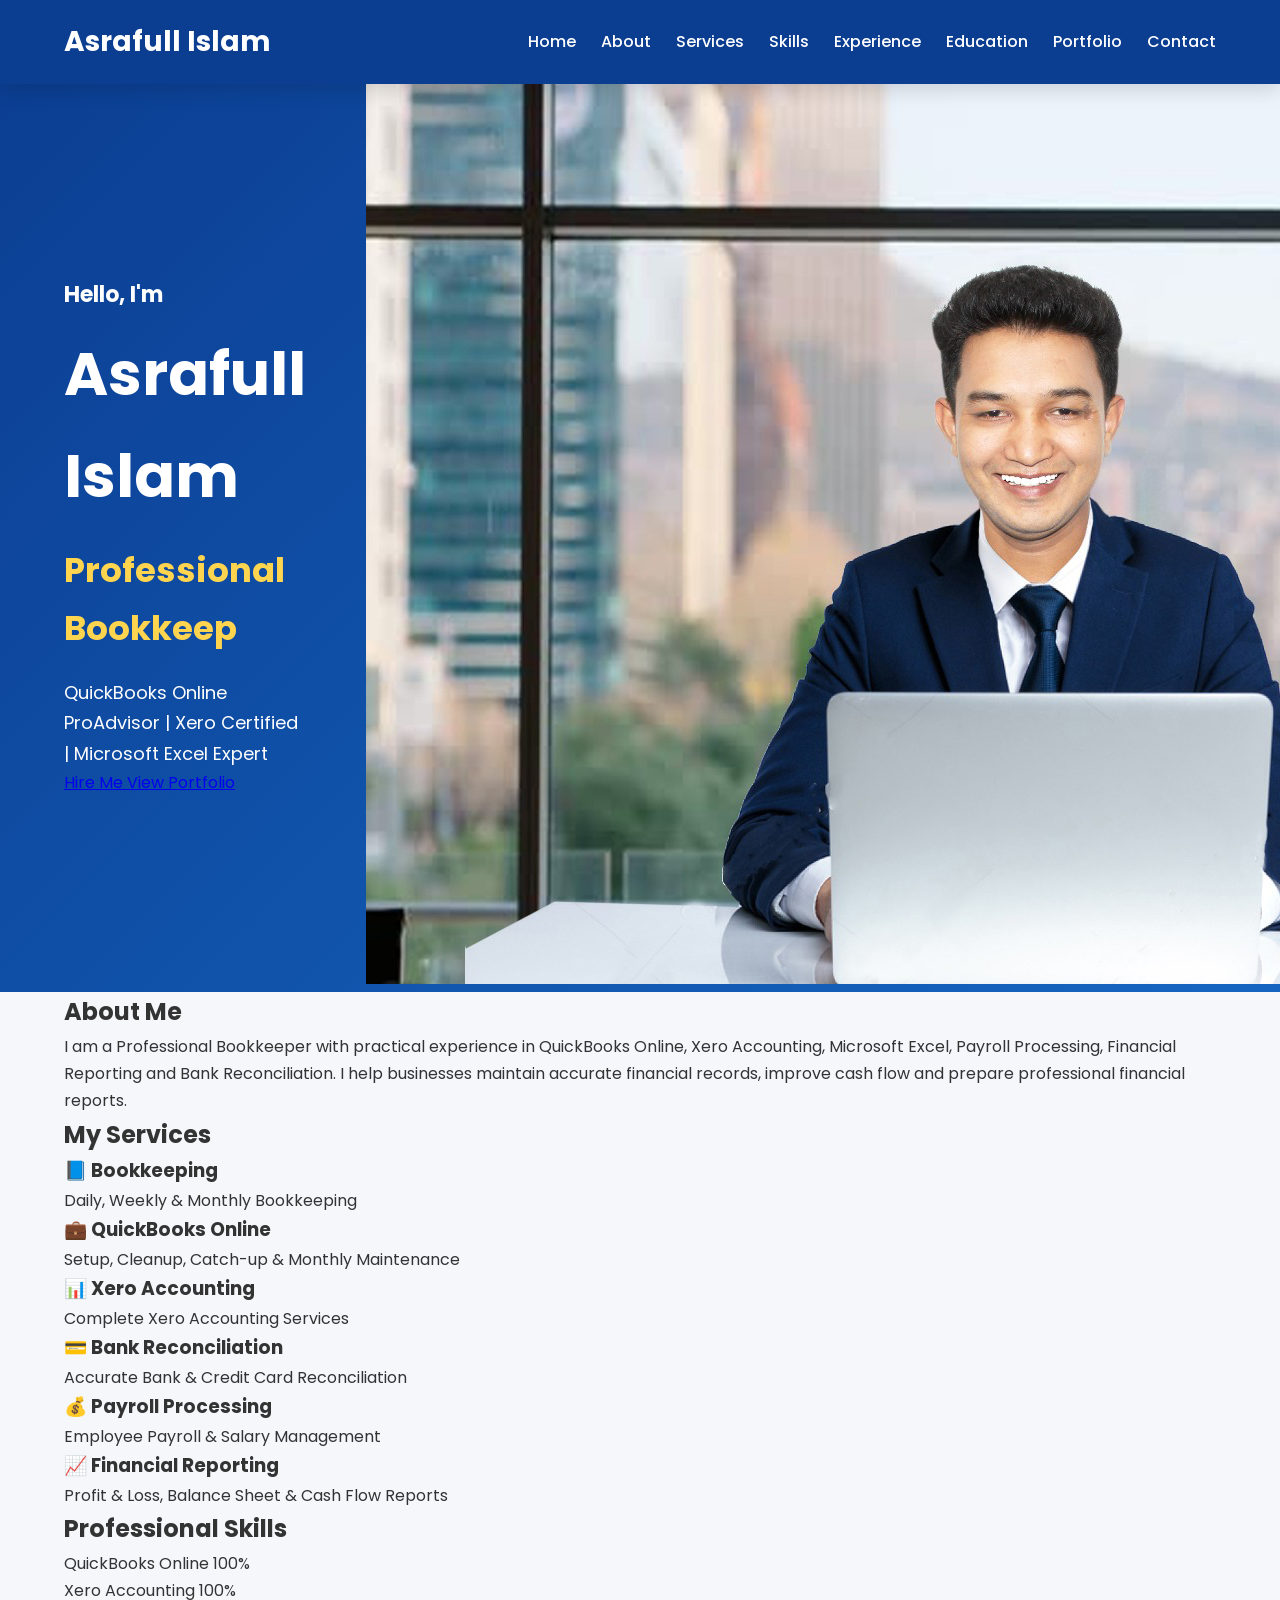
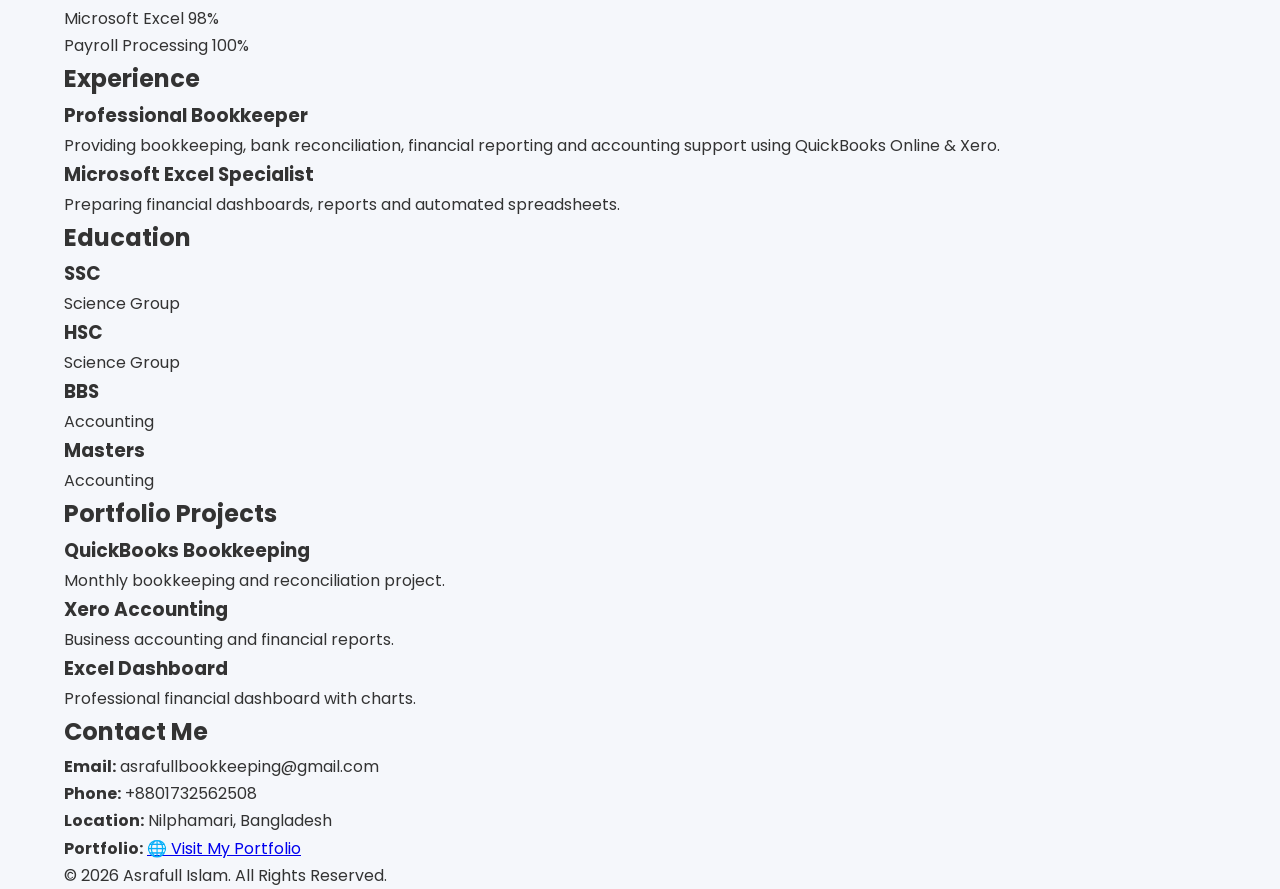
==== index.html @ 0305f8fe "Final portfolio design" ====
<!DOCTYPE html>
<html lang="en">

<head>

<meta charset="UTF-8">

<meta name="viewport" content="width=device-width, initial-scale=1.0">

<title>Asrafull Islam | Professional Bookkeeper</title>

<meta name="description"
content="Professional Bookkeeper | QuickBooks Online | Xero | Excel">

<link rel="stylesheet" href="style.css">

<link rel="preconnect" href="https://fonts.googleapis.com">

<link rel="preconnect" href="https://fonts.gstatic.com" crossorigin>

<link href="https://fonts.googleapis.com/css2?family=Poppins:wght@300;400;500;600;700;800&display=swap"
rel="stylesheet">

<link rel="stylesheet"
href="https://cdnjs.cloudflare.com/ajax/libs/font-awesome/6.7.2/css/all.min.css">

</head>

<body>

<!-- Navigation -->

<nav class="navbar">

<div class="container">

<div class="logo">

Asrafull Islam

</div>

<ul>

<li><a href="#home">Home</a></li>

<li><a href="#about">About</a></li>

<li><a href="#services">Services</a></li>

<li><a href="#skills">Skills</a></li>
<li><a href="#experience">Experience</a></li>

<li><a href="#education">Education</a></li>

<li><a href="#portfolio">Portfolio</a></li>

<li><a href="#contact">Contact</a></li>

</ul>

</div>

</nav>

<!-- Hero -->

<section id="home" class="hero">

<div class="container hero-content">

<div class="hero-text">

<h3>Hello, I'm</h3>

<h1>Asrafull Islam</h1>

<h2 id="typing">Professional Bookkeeper</h2>

<p>

QuickBooks Online ProAdvisor |
Xero Certified |
Microsoft Excel Expert

</p>

<div class="buttons">

<a href="#contact" class="btn">

Hire Me

</a>

<a href="#portfolio" class="btn2">

View Portfolio

</a>

</div>

</div>

<div class="hero-image">

<img src="profile.jpg" alt="Asrafull Islam" class="profile-image">

</div>

</div>

</section>
<!-- About -->

<section id="about" class="section">

<div class="container">

<h2 class="section-title">About Me</h2>

<div class="about-content">

<p>

I am a Professional Bookkeeper with practical experience in
QuickBooks Online, Xero Accounting, Microsoft Excel,
Payroll Processing, Financial Reporting and Bank Reconciliation.

I help businesses maintain accurate financial records,
improve cash flow and prepare professional financial reports.

</p>

</div>

</div>

</section>

<!-- Services -->

<section id="services" class="section">

<div class="container">

<h2 class="section-title">

My Services

</h2>

<div class="service-grid">

<div class="service-card">

<h3>📘 Bookkeeping</h3>

<p>

Daily, Weekly & Monthly Bookkeeping

</p>

</div>

<div class="service-card">

<h3>💼 QuickBooks Online</h3>

<p>

Setup, Cleanup, Catch-up & Monthly Maintenance

</p>

</div>

<div class="service-card">

<h3>📊 Xero Accounting</h3>

<p>

Complete Xero Accounting Services

</p>

</div>

<div class="service-card">

<h3>💳 Bank Reconciliation</h3>

<p>

Accurate Bank & Credit Card Reconciliation

</p>

</div>

<div class="service-card">

<h3>💰 Payroll Processing</h3>

<p>

Employee Payroll & Salary Management

</p>

</div>

<div class="service-card">

<h3>📈 Financial Reporting</h3>

<p>

Profit & Loss, Balance Sheet & Cash Flow Reports

</p>

</div>

</div>

</div>

</section>

<!-- Skills -->

<section id="skills" class="section">

<div class="container">

<h2 class="section-title">

Professional Skills

</h2>

<div class="skill">

<p>QuickBooks Online <span>100%</span></p>

<div class="bar">

<div class="fill qb"></div>

</div>

</div>

<div class="skill">

<p>Xero Accounting <span>100%</span></p>

<div class="bar">

<div class="fill xero"></div>

</div>

</div>

<div class="skill">

<p>Microsoft Excel <span>98%</span></p>

<div class="bar">

<div class="fill excel"></div>

</div>

</div>

<div class="skill">

<p>Payroll Processing <span>100%</span></p>

<div class="bar">

<div class="fill payroll"></div>

</div>

</div>

</div>

</section>

<!-- Experience -->

<section id="experience" class="section">

<div class="container">

<h2 class="section-title">

Experience

</h2>

<div class="timeline">

<div class="timeline-box">

<h3>Professional Bookkeeper</h3>

<p>

Providing bookkeeping, bank reconciliation,
financial reporting and accounting support
using QuickBooks Online & Xero.

</p>

</div>

<div class="timeline-box">

<h3>Microsoft Excel Specialist</h3>

<p>

Preparing financial dashboards,
reports and automated spreadsheets.

</p>

</div>

</div>

</div>

</section>
<!-- Education -->

<section id="education" class="section">

<div class="container">

<h2 class="section-title">Education</h2>

<div class="service-grid">

<div class="service-card">
<h3>SSC</h3>
<p>Science Group</p>
</div>

<div class="service-card">
<h3>HSC</h3>
<p>Science Group</p>
</div>

<div class="service-card">
<h3>BBS</h3>
<p>Accounting</p>
</div>

<div class="service-card">
<h3>Masters</h3>
<p>Accounting</p>
</div>

</div>

</div>

</section>

<!-- Portfolio -->

<section id="portfolio" class="section">

<div class="container">

<h2 class="section-title">Portfolio Projects</h2>

<div class="service-grid">

<div class="service-card">
<h3>QuickBooks Bookkeeping</h3>
<p>Monthly bookkeeping and reconciliation project.</p>
</div>

<div class="service-card">
<h3>Xero Accounting</h3>
<p>Business accounting and financial reports.</p>
</div>

<div class="service-card">
<h3>Excel Dashboard</h3>
<p>Professional financial dashboard with charts.</p>
</div>

</div>

</div>

</section>

<!-- Contact -->

<section id="contact" class="section">

<div class="container">

<h2 class="section-title">Contact Me</h2>

<p><strong>Email:</strong> asrafullbookkeeping@gmail.com</p>

<p><strong>Phone:</strong> +8801732562508</p>

<p><strong>Location:</strong> Nilphamari, Bangladesh</p>

<p>
<strong>Portfolio:</strong>
<a href="https://asrafullbookkeeping.github.io/" target="_blank">
🌐 Visit My Portfolio
</a>
</p>

</div>

</section>

<!-- Footer -->

<footer>

<div class="container">

<p>© 2026 Asrafull Islam. All Rights Reserved.</p>

</div>

</footer>

<script src="script.js"></script>

</body>

</html>
---- style.css ----
/* ==========================
   RESET
========================== */

*{
    margin:0;
    padding:0;
    box-sizing:border-box;
}

html{
    scroll-behavior:smooth;
}

body{
    font-family:'Poppins',sans-serif;
    background:#f5f7fb;
    color:#333;
    line-height:1.7;
}

/* ==========================
   CONTAINER
========================== */

.container{
    width:90%;
    max-width:1200px;
    margin:auto;
}

/* ==========================
   NAVBAR
========================== */

.navbar{
    position:fixed;
    top:0;
    left:0;
    width:100%;
    background:#0b3d91;
    padding:18px 0;
    z-index:1000;
    box-shadow:0 5px 20px rgba(0,0,0,.15);
}

.navbar .container{
    display:flex;
    justify-content:space-between;
    align-items:center;
}

.logo{
    color:#fff;
    font-size:28px;
    font-weight:700;
}

.navbar ul{
    display:flex;
    list-style:none;
}

.navbar ul li{
    margin-left:25px;
}

.navbar ul li a{
    color:#fff;
    text-decoration:none;
    font-weight:500;
    transition:.3s;
}

.navbar ul li a:hover{
    color:#ffd54f;
}

/* ==========================
   HERO
========================== */

.hero{
    background:linear-gradient(135deg,#0b3d91,#1565c0);
    color:#fff;
    min-height:100vh;
    display:flex;
    align-items:center;
    padding-top:80px;
}

.hero-content{
    display:flex;
    justify-content:space-between;
    align-items:center;
    gap:60px;
}

.hero-text{
    flex:1;
}

.hero-text h3{
    font-size:22px;
    margin-bottom:10px;
}

.hero-text h1{
    font-size:60px;
    margin-bottom:15px;
}

.hero-text h2{
    color:#ffd54f;
    font-size:34px;
    margin-bottom:20px;
}

.hero-text p{
    font-size:18px;
    margin-bottom:
    /* ==========================
   SECTION
========================== */

.section{
    padding:100px 0;
}

.section-title{
    text-align:center;
    font-size:42px;
    color:#0b3d91;
    margin-bottom:50px;
    position:relative;
}

.section-title::after{
    content:"";
    width:80px;
    height:4px;
    background:#ffd54f;
    display:block;
    margin:15px auto;
    border-radius:5px;
}

/* ==========================
   ABOUT
========================== */

.about-content{
    background:#fff;
    padding:40px;
    border-radius:20px;
    box-shadow:0 10px 30px rgba(0,0,0,.1);
    text-align:center;
    font-size:18px;
}

/* ==========================
   SERVICES
========================== */

.service-grid{
    display:grid;
    grid-template-columns:repeat(auto-fit,minmax(280px,1fr));
    gap:30px;
}

.service-card{
    background:#fff;
    padding:35px;
    border-radius:20px;
    text-align:center;
    box-shadow:0 10px 25px rgba(0,0,0,.1);
    transition:.4s;
}

.service-card:hover{
    transform:translateY(-10px);
    box-shadow:0 20px 40px rgba(0,0,0,.2);
}

.service-card h3{
    color:#0b3d91;
    margin-bottom:15px;
    font-size:24px;
}

.service-card p{
    color:#666;
}

/* ==========================
   SKILLS
========================== */

.skill{
    margin-bottom:30px;
}

.skill p{
    display:flex;
    justify-content:space-between;
    font-weight:600;
    margin-bottom:8px;
}

.bar{
    width:100%;
    height:14px;
    background:#ddd;
    border-radius:20px;
    overflow:hidden;
}

.fill{
    height:100
    /* ==========================
   CONTACT
========================== */

#contact{
    background:#f8f9fc;
}

#contact p{
    font-size:18px;
    margin:15px 0;
    text-align:center;
}

#contact a{
    color:#0b3d91;
    text-decoration:none;
    font-weight:600;
}

#contact a:hover{
    color:#ff9800;
}

/* ==========================
   FOOTER
========================== */

footer{
    background:#0b3d91;
    color:#fff;
    text-align:center;
    padding:30px 20px;
    margin-top:50px;
}

footer p{
    font-size:16px;
}

/* ==========================
   ANIMATION
========================== */

.service-card,
.timeline-box,
.about-content{
    transition:all .4s ease;
}

.about-content:hover,
.service-card:hover,
.timeline-box:hover{
    transform:translateY(-8px);
}

/* ==========================
   IMAGE EFFECT
========================== */

.hero-image img{
    transition:0.4s;
}

.hero-image img:hover{
    transform:scale(1.05);
}

/* ==========================
   SCROLLBAR
========================== */

::-webkit-scrollbar{
    width:10px;
}

::-webkit-scrollbar-track
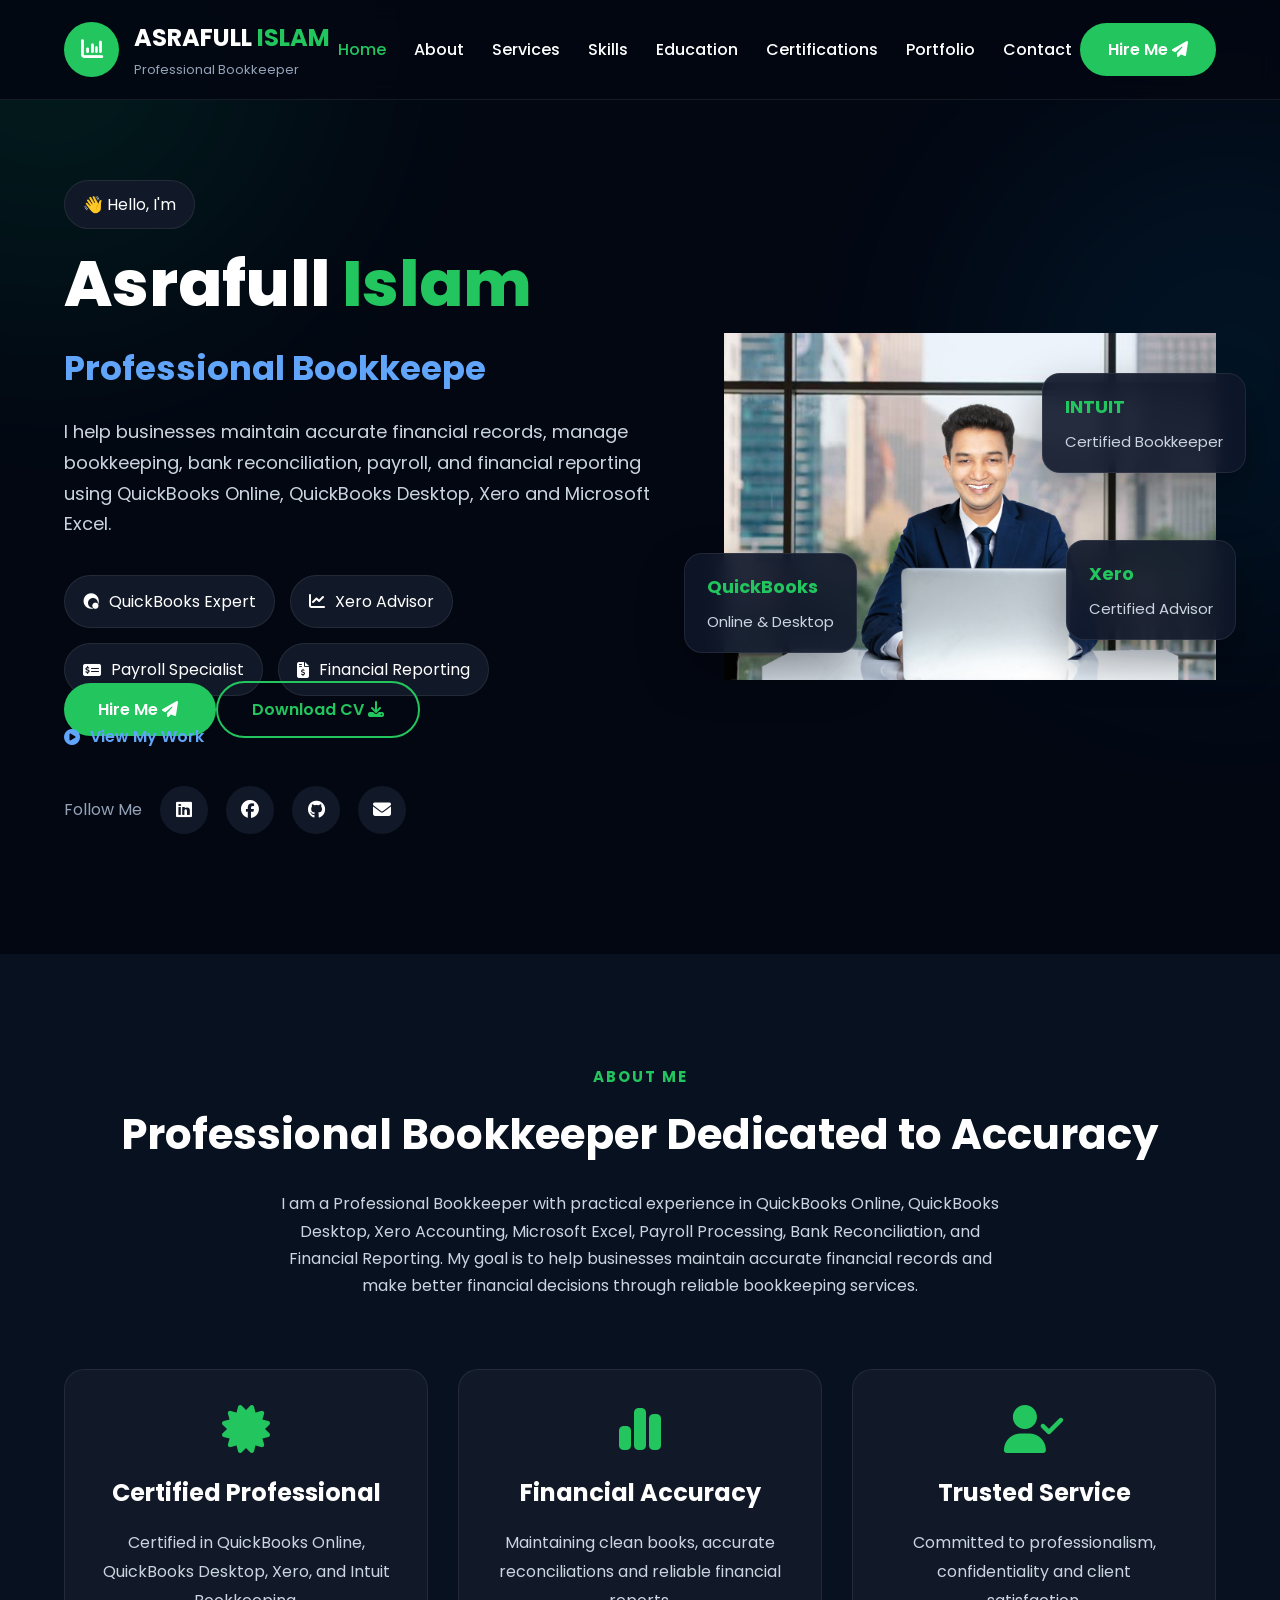
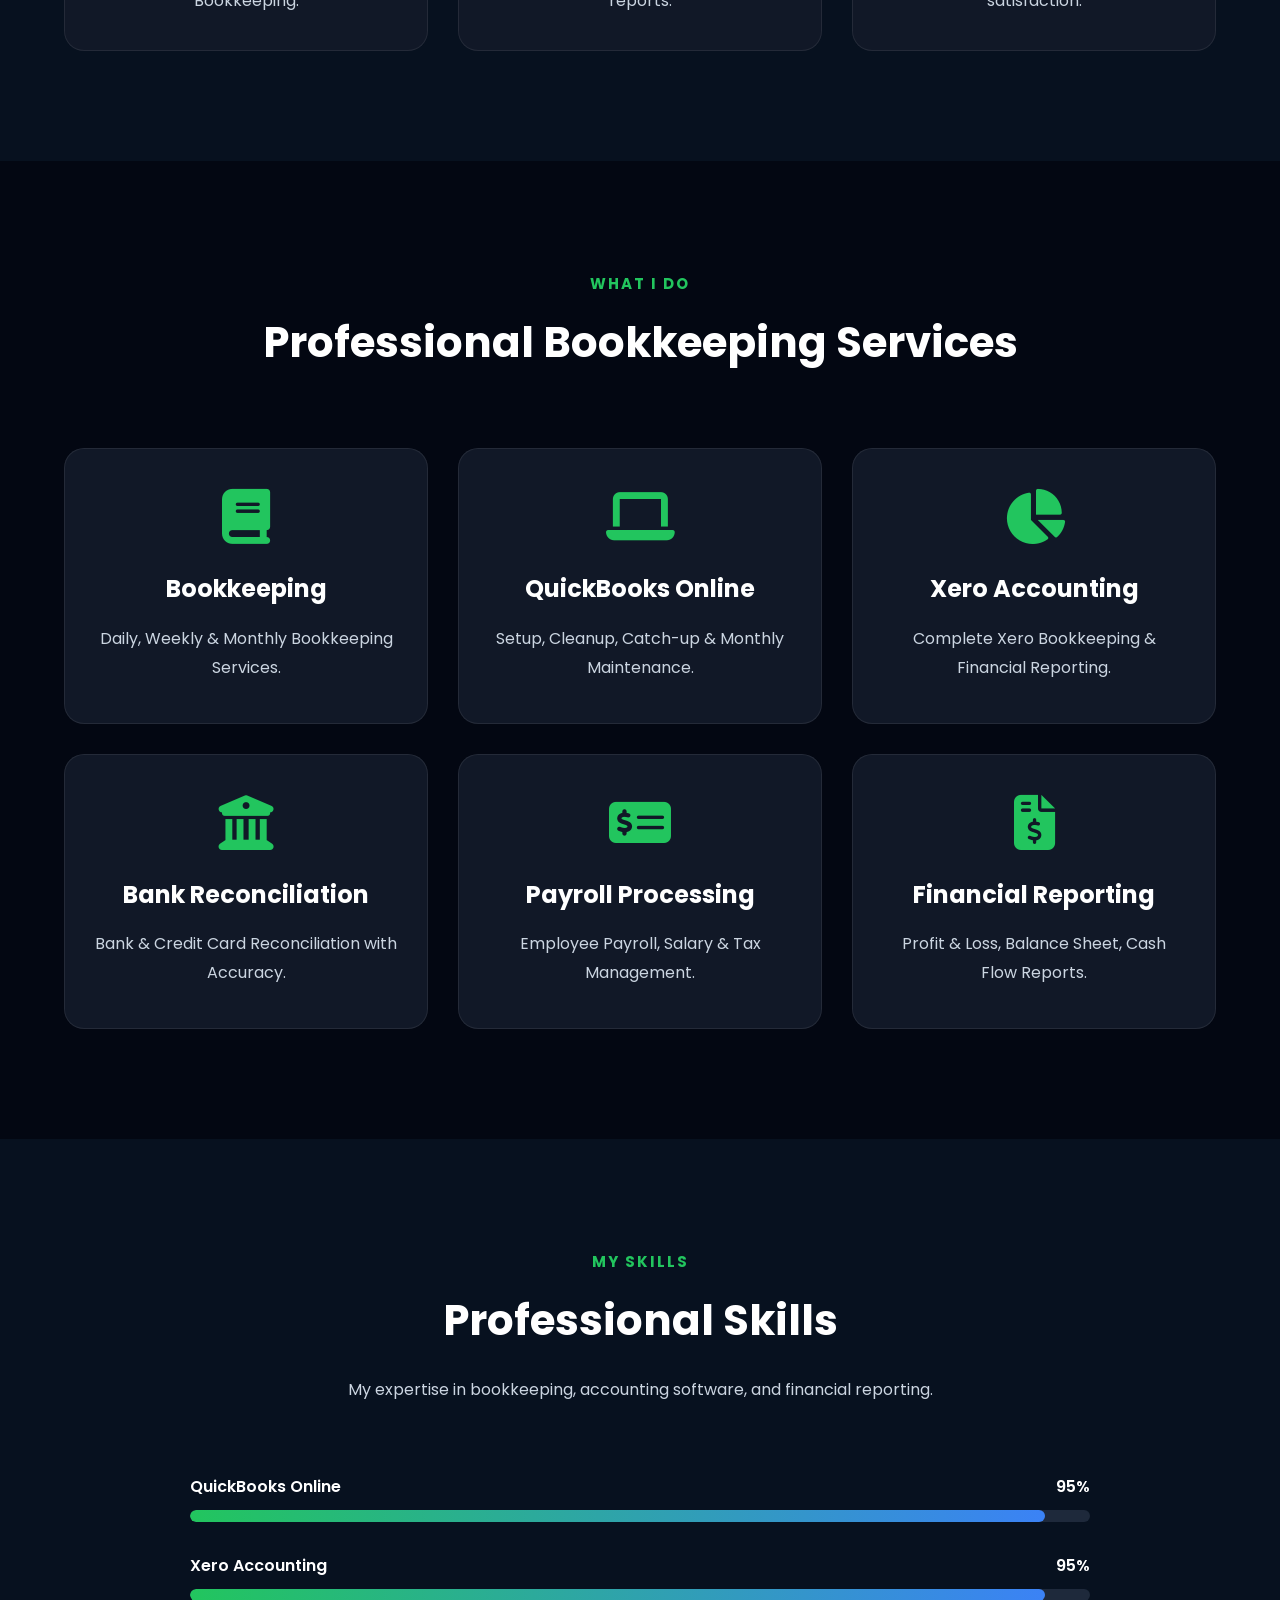
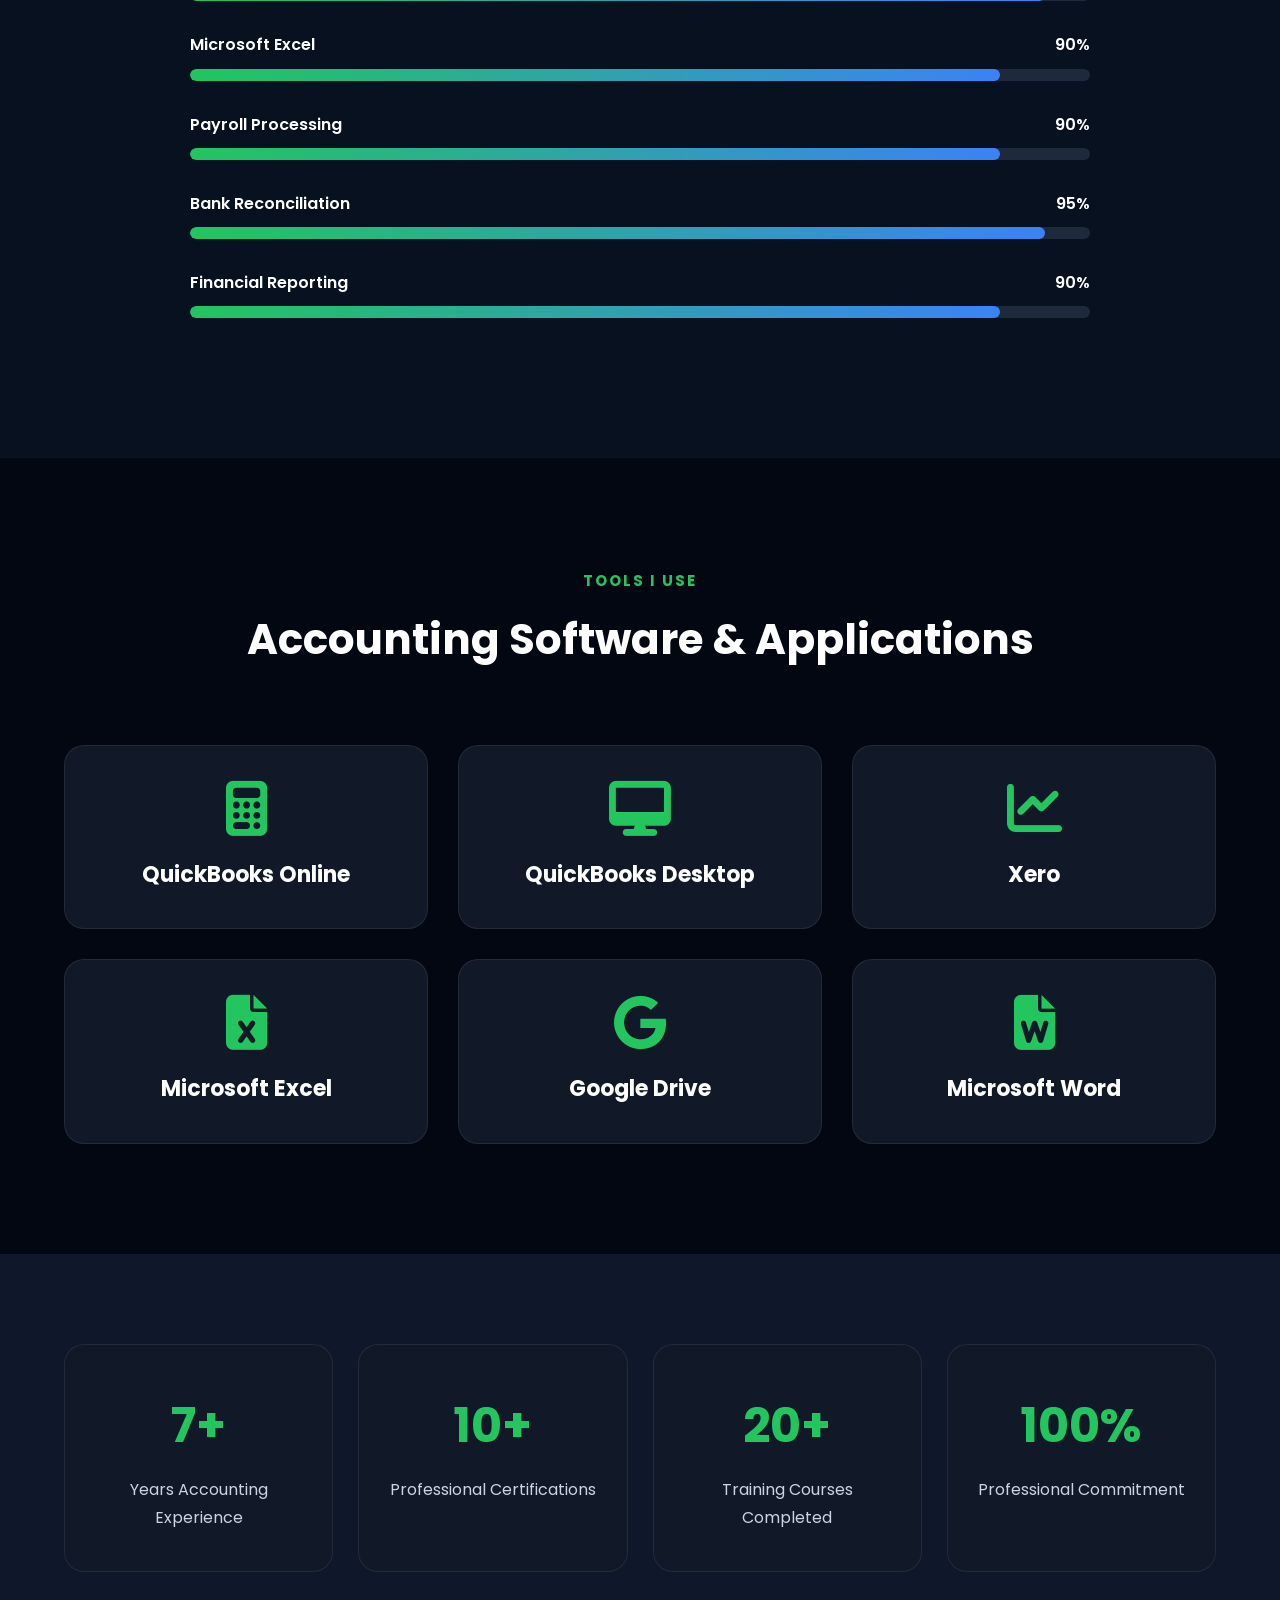
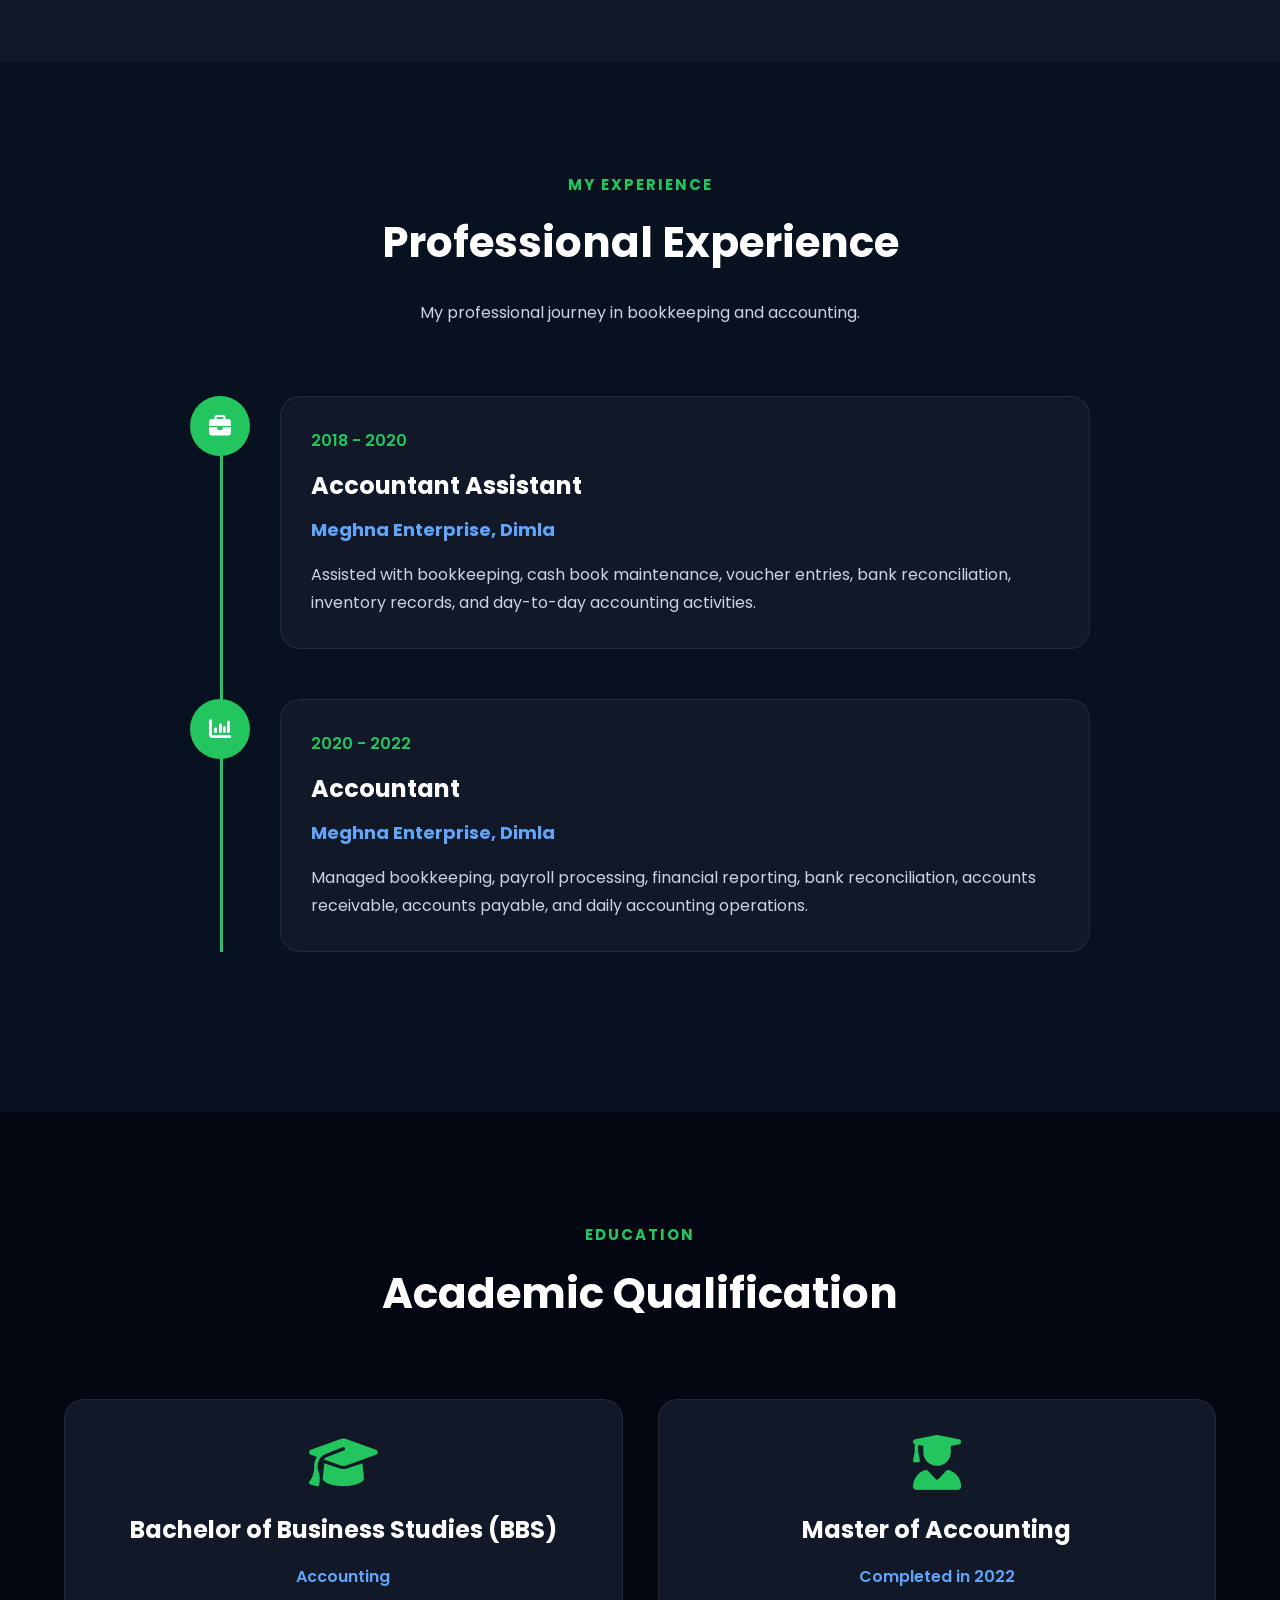
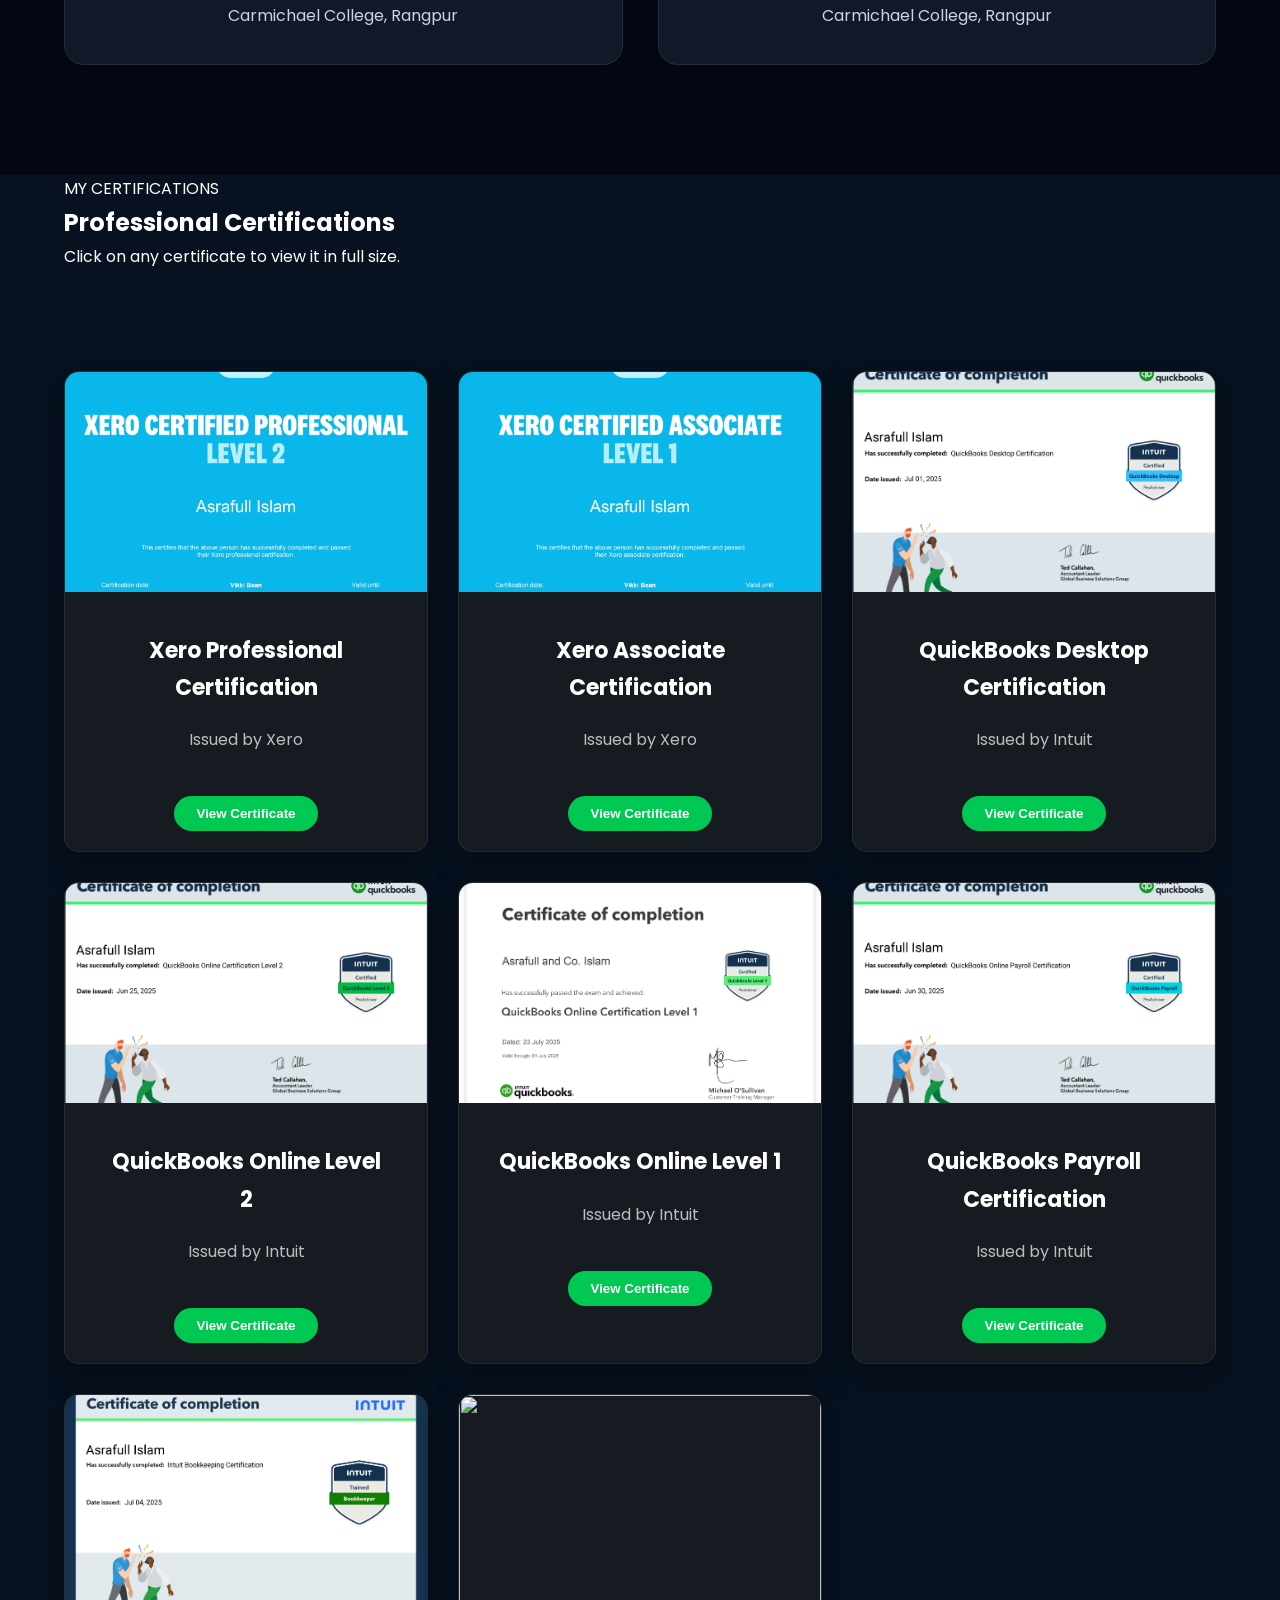
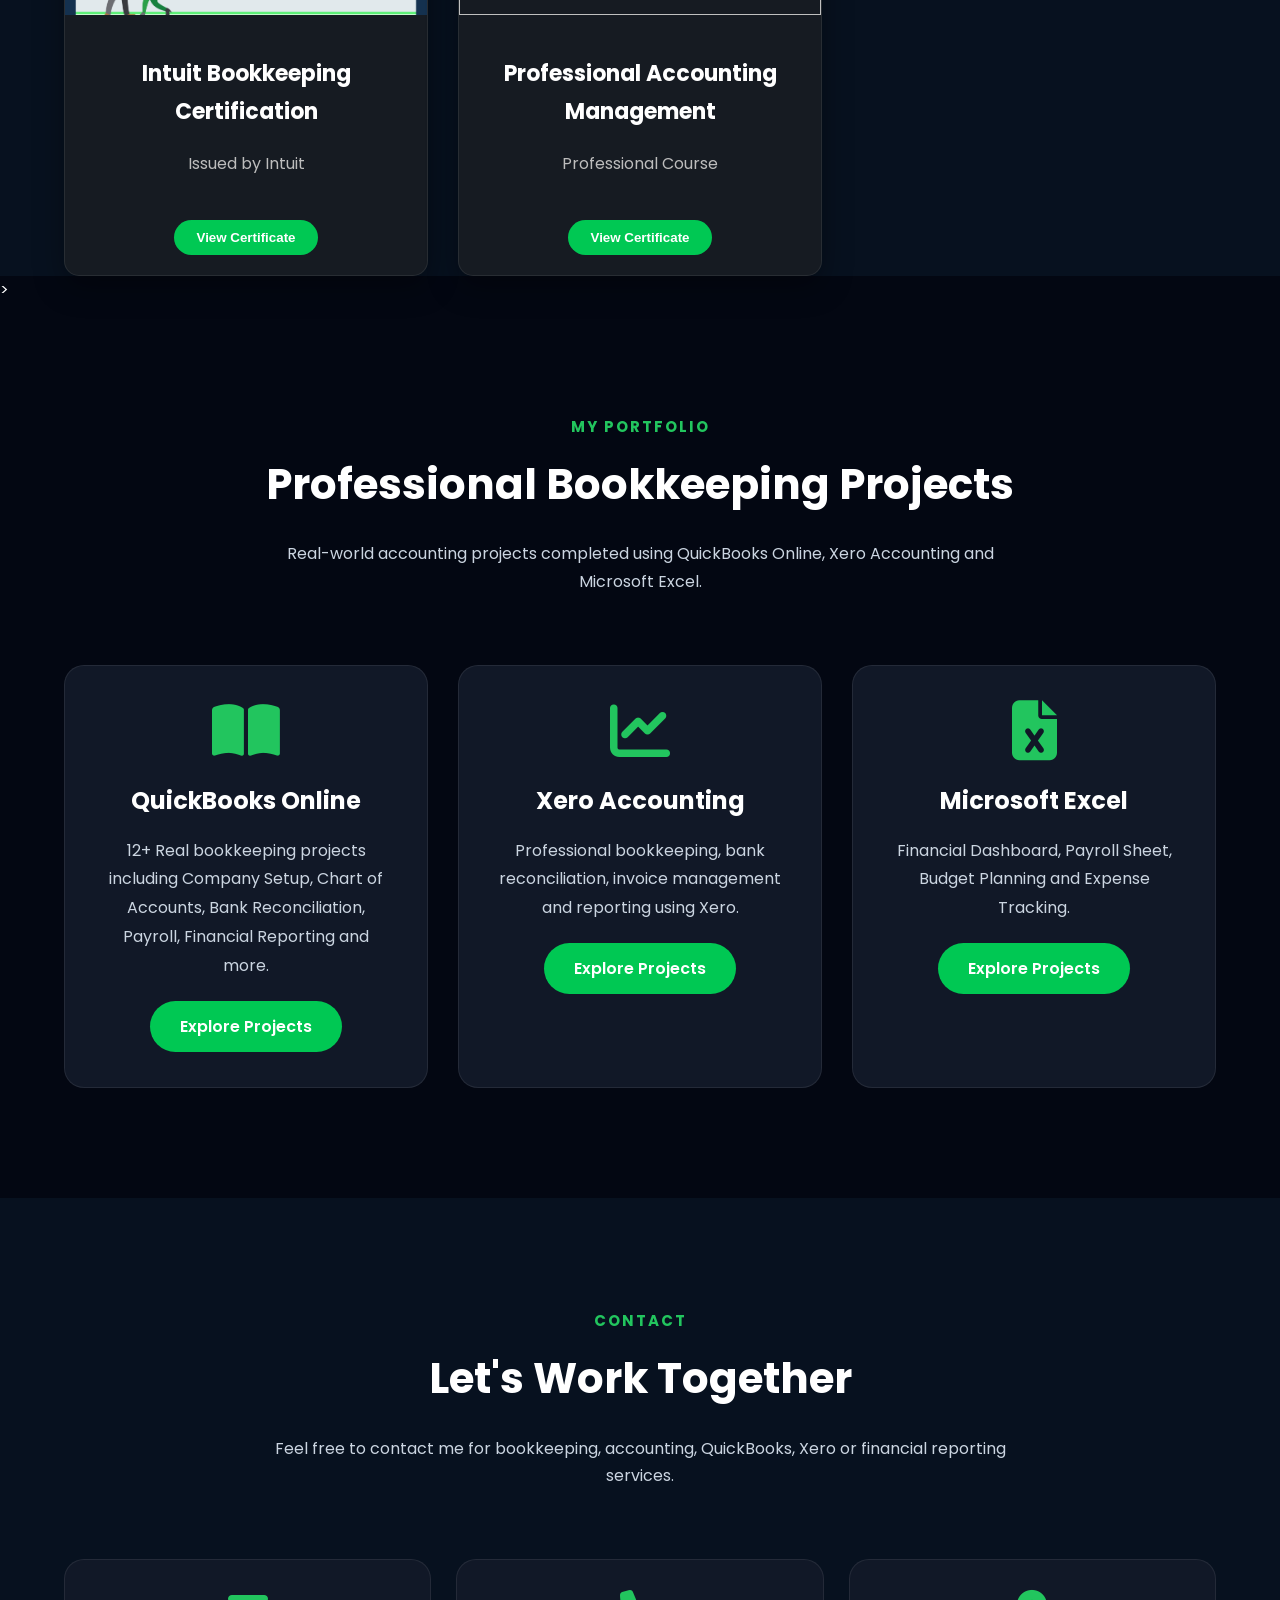
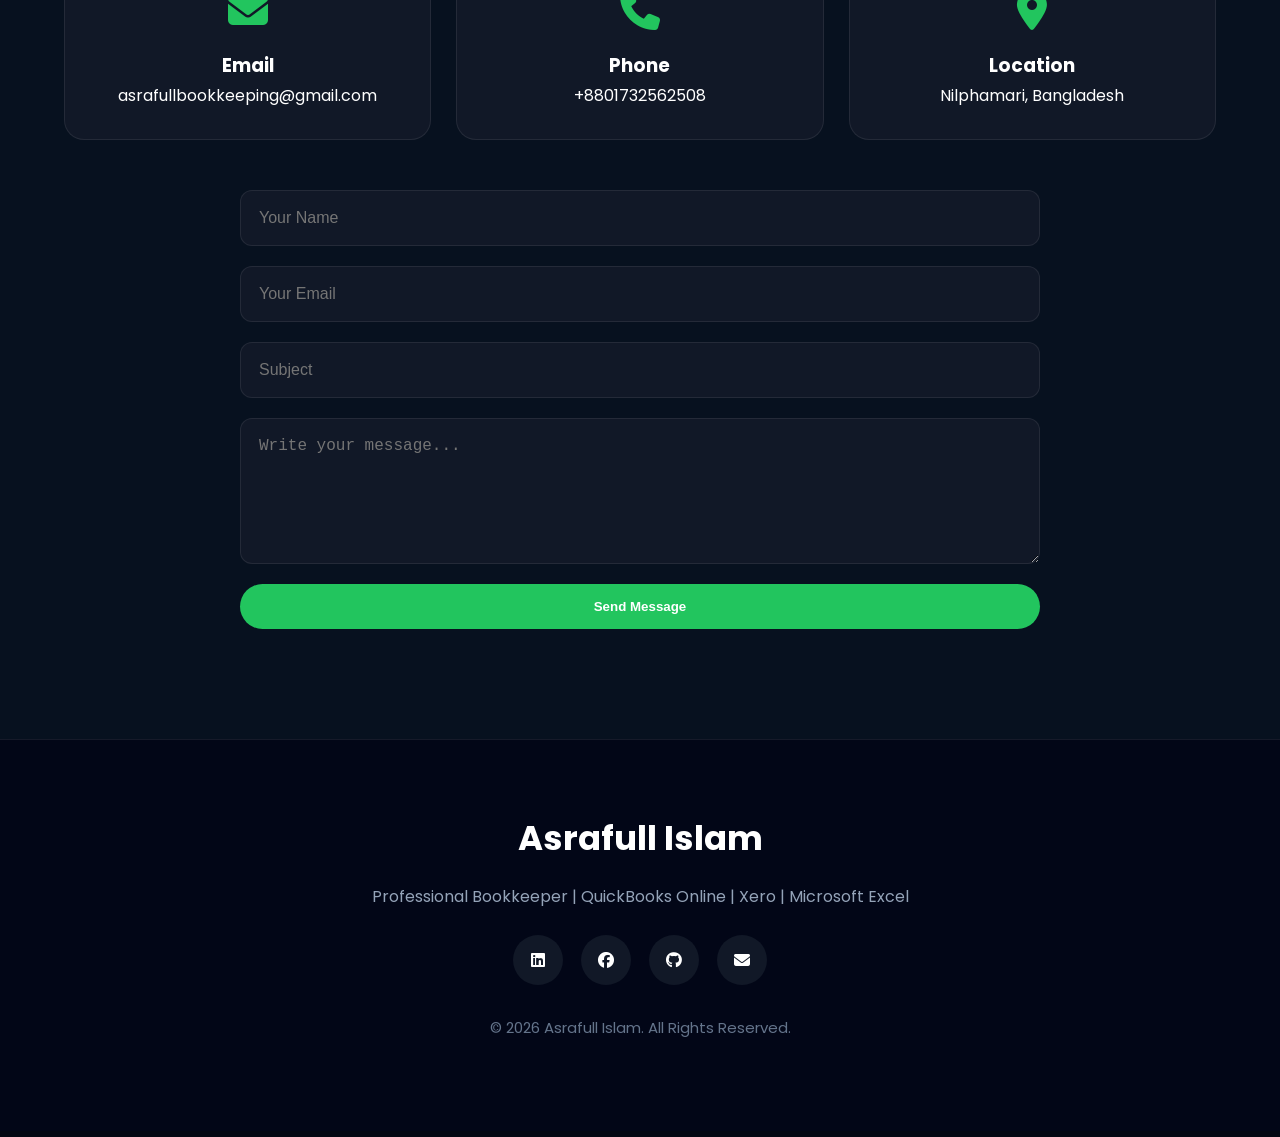
==== commit 4cd04bc9: "Added QuickBooks portfolio pages and images" ====
--- a/index.html
+++ b/index.html
@@ -3,135 +3,343 @@
 
 <head>
 
-<meta charset="UTF-8">
-
-<meta name="viewport" content="width=device-width, initial-scale=1.0">
-
-<title>Asrafull Islam | Professional Bookkeeper</title>
-
-<meta name="description"
-content="Professional Bookkeeper | QuickBooks Online | Xero | Excel">
-
-<link rel="stylesheet" href="style.css">
-
-<link rel="preconnect" href="https://fonts.googleapis.com">
-
-<link rel="preconnect" href="https://fonts.gstatic.com" crossorigin>
-
-<link href="https://fonts.googleapis.com/css2?family=Poppins:wght@300;400;500;600;700;800&display=swap"
-rel="stylesheet">
-
-<link rel="stylesheet"
-href="https://cdnjs.cloudflare.com/ajax/libs/font-awesome/6.7.2/css/all.min.css">
+    <meta charset="UTF-8">
+
+    <meta name="viewport" content="width=device-width, initial-scale=1.0">
+
+    <title>Asrafull Islam | Professional Bookkeeper</title>
+
+    <meta name="description"
+        content="Professional Bookkeeper | QuickBooks Online | Xero | Microsoft Excel | Bank Reconciliation | Payroll Processing">
+
+    <meta name="keywords"
+        content="Bookkeeper, QuickBooks Online, Xero, Accounting, Payroll, Excel, Bangladesh">
+
+    <meta name="author" content="Asrafull Islam">
+
+    <link rel="icon" href="favicon.png">
+
+    <link rel="preconnect" href="https://fonts.googleapis.com">
+
+    <link rel="preconnect" href="https://fonts.gstatic.com" crossorigin>
+
+    <link href="https://fonts.googleapis.com/css2?family=Poppins:wght@300;400;500;600;700;800&display=swap"
+        rel="stylesheet">
+
+    <link rel="stylesheet"
+        href="https://cdnjs.cloudflare.com/ajax/libs/font-awesome/6.7.2/css/all.min.css">
+
+    <link rel="stylesheet" href="style.css">
 
 </head>
 
 <body>
 
-<!-- Navigation -->
+<!-- ===========================
+        HEADER START
+=========================== -->
+
+<header>
 
 <nav class="navbar">
 
 <div class="container">
 
-<div class="logo">
-
-Asrafull Islam
-
-</div>
-
-<ul>
-
-<li><a href="#home">Home</a></li>
+<a href="#home" class="logo">
+
+<div class="logo-icon">
+
+<i class="fa-solid fa-chart-column"></i>
+
+</div>
+
+<div class="logo-text">
+
+<h2>ASRAFULL <span>ISLAM</span></h2>
+
+<p>Professional Bookkeeper</p>
+
+</div>
+
+</a>
+
+<ul class="nav-menu">
+
+<li><a href="#home" class="active">Home</a></li>
 
 <li><a href="#about">About</a></li>
 
 <li><a href="#services">Services</a></li>
 
 <li><a href="#skills">Skills</a></li>
-<li><a href="#experience">Experience</a></li>
 
 <li><a href="#education">Education</a></li>
 
+<li><a href="#certifications">Certifications</a></li>
+
 <li><a href="#portfolio">Portfolio</a></li>
 
 <li><a href="#contact">Contact</a></li>
 
 </ul>
 
+<a href="#contact" class="hire-btn">
+
+Hire Me
+
+<i class="fa-solid fa-paper-plane"></i>
+
+</a>
+
+<div class="menu-btn">
+
+<i class="fa-solid fa-bars"></i>
+
+</div>
+
 </div>
 
 </nav>
 
-<!-- Hero -->
+</header>
+
+<!-- ===========================
+        HEADER END
+=========================== -->
+<!-- ===========================
+        HERO SECTION START
+=========================== -->
 
 <section id="home" class="hero">
 
-<div class="container hero-content">
-
-<div class="hero-text">
-
-<h3>Hello, I'm</h3>
-
-<h1>Asrafull Islam</h1>
+<div class="hero-overlay"></div>
+
+<div class="container hero-container">
+
+<div class="hero-left">
+
+<div class="hello-box">
+
+👋 Hello, I'm
+
+</div>
+
+<h1>
+
+Asrafull <span>Islam</span>
+
+</h1>
+
 
 <h2 id="typing">Professional Bookkeeper</h2>
 
-<p>
-
-QuickBooks Online ProAdvisor |
-Xero Certified |
-Microsoft Excel Expert
-
-</p>
-
-<div class="buttons">
-
-<a href="#contact" class="btn">
+
+<p>
+
+I help businesses maintain accurate financial records,
+manage bookkeeping, bank reconciliation, payroll,
+and financial reporting using QuickBooks Online,
+QuickBooks Desktop, Xero and Microsoft Excel.
+
+</p>
+
+<div class="hero-badges">
+
+<div class="badge">
+
+<i class="fa-brands fa-quinscape"></i>
+
+QuickBooks Expert
+
+</div>
+
+<div class="badge">
+
+<i class="fa-solid fa-chart-line"></i>
+
+Xero Advisor
+
+</div>
+
+<div class="badge">
+
+<i class="fa-solid fa-money-check-dollar"></i>
+
+Payroll Specialist
+
+</div>
+
+<div class="badge">
+
+<i class="fa-solid fa-file-invoice-dollar"></i>
+
+Financial Reporting
+
+</div>
+
+</div>
+
+<div class="hero-buttons">
+
+<a href="#contact" class="btn-primary">
 
 Hire Me
 
+<i class="fa-solid fa-paper-plane"></i>
+
 </a>
 
-<a href="#portfolio" class="btn2">
-
-View Portfolio
+<a href="cv.pdf" class="btn-secondary" download>
+
+Download CV
+
+<i class="fa-solid fa-download"></i>
 
 </a>
 
-</div>
-
-</div>
-
-<div class="hero-image">
-
-<img src="profile.jpg" alt="Asrafull Islam" class="profile-image">
+<a href="#portfolio" class="btn-video">
+
+<i class="fa-solid fa-circle-play"></i>
+
+View My Work
+
+</a>
+
+</div>
+
+<div class="social-icons">
+
+<span>Follow Me</span>
+
+<a href="#"><i class="fa-brands fa-linkedin"></i></a>
+
+<a href="#"><i class="fa-brands fa-facebook"></i></a>
+
+<a href="#"><i class="fa-brands fa-github"></i></a>
+
+<a href="mailto:asrafullbookkeeping@gmail.com">
+
+<i class="fa-solid fa-envelope"></i>
+
+</a>
+
+</div>
+
+</div>
+
+<div class="hero-right">
+
+<img src="images/profile.jpg" alt="Asrafull Islam">
+
+<div class="floating-card card1">
+
+<h4>INTUIT</h4>
+
+<p>Certified Bookkeeper</p>
+
+</div>
+
+<div class="floating-card card2">
+
+<h4>QuickBooks</h4>
+
+<p>Online & Desktop</p>
+
+</div>
+
+<div class="floating-card card3">
+
+<h4>Xero</h4>
+
+<p>Certified Advisor</p>
+
+</div>
 
 </div>
 
 </div>
 
 </section>
-<!-- About -->
-
-<section id="about" class="section">
+
+<!-- ===========================
+        HERO SECTION END
+=========================== -->
+<!-- ===========================
+        ABOUT SECTION START
+=========================== -->
+
+<section id="about" class="about section">
 
 <div class="container">
 
-<h2 class="section-title">About Me</h2>
-
-<div class="about-content">
+<div class="section-heading">
+
+<h5>ABOUT ME</h5>
+
+<h2>Professional Bookkeeper Dedicated to Accuracy</h2>
 
 <p>
 
 I am a Professional Bookkeeper with practical experience in
-QuickBooks Online, Xero Accounting, Microsoft Excel,
-Payroll Processing, Financial Reporting and Bank Reconciliation.
-
-I help businesses maintain accurate financial records,
-improve cash flow and prepare professional financial reports.
-
-</p>
+QuickBooks Online, QuickBooks Desktop, Xero Accounting,
+Microsoft Excel, Payroll Processing, Bank Reconciliation,
+and Financial Reporting.
+
+My goal is to help businesses maintain accurate financial
+records and make better financial decisions through reliable
+bookkeeping services.
+
+</p>
+
+</div>
+
+<div class="about-grid">
+
+<div class="about-card">
+
+<i class="fa-solid fa-certificate"></i>
+
+<h3>Certified Professional</h3>
+
+<p>
+
+Certified in QuickBooks Online, QuickBooks Desktop,
+Xero, and Intuit Bookkeeping.
+
+</p>
+
+</div>
+
+<div class="about-card">
+
+<i class="fa-solid fa-chart-simple"></i>
+
+<h3>Financial Accuracy</h3>
+
+<p>
+
+Maintaining clean books,
+accurate reconciliations
+and reliable financial reports.
+
+</p>
+
+</div>
+
+<div class="about-card">
+
+<i class="fa-solid fa-user-check"></i>
+
+<h3>Trusted Service</h3>
+
+<p>
+
+Committed to professionalism,
+confidentiality and client satisfaction.
+
+</p>
+
+</div>
 
 </div>
 
@@ -139,27 +347,42 @@
 
 </section>
 
-<!-- Services -->
-
-<section id="services" class="section">
+<!-- ===========================
+        ABOUT SECTION END
+=========================== -->
+
+
+
+
+
+<!-- ===========================
+        SERVICES SECTION START
+=========================== -->
+
+<section id="services" class="services section">
 
 <div class="container">
 
-<h2 class="section-title">
-
-My Services
-
-</h2>
-
-<div class="service-grid">
+<div class="section-heading">
+
+<h5>WHAT I DO</h5>
+
+<h2>Professional Bookkeeping Services</h2>
+
+</div>
+
+<div class="services-grid">
 
 <div class="service-card">
 
-<h3>📘 Bookkeeping</h3>
-
-<p>
-
-Daily, Weekly & Monthly Bookkeeping
+<i class="fa-solid fa-book"></i>
+
+<h3>Bookkeeping</h3>
+
+<p>
+
+Daily, Weekly &
+Monthly Bookkeeping Services.
 
 </p>
 
@@ -167,11 +390,15 @@
 
 <div class="service-card">
 
-<h3>💼 QuickBooks Online</h3>
-
-<p>
-
-Setup, Cleanup, Catch-up & Monthly Maintenance
+<i class="fa-solid fa-laptop"></i>
+
+<h3>QuickBooks Online</h3>
+
+<p>
+
+Setup, Cleanup,
+Catch-up &
+Monthly Maintenance.
 
 </p>
 
@@ -179,11 +406,15 @@
 
 <div class="service-card">
 
-<h3>📊 Xero Accounting</h3>
-
-<p>
-
-Complete Xero Accounting Services
+<i class="fa-solid fa-chart-pie"></i>
+
+<h3>Xero Accounting</h3>
+
+<p>
+
+Complete Xero
+Bookkeeping &
+Financial Reporting.
 
 </p>
 
@@ -191,11 +422,15 @@
 
 <div class="service-card">
 
-<h3>💳 Bank Reconciliation</h3>
-
-<p>
-
-Accurate Bank & Credit Card Reconciliation
+<i class="fa-solid fa-building-columns"></i>
+
+<h3>Bank Reconciliation</h3>
+
+<p>
+
+Bank & Credit Card
+Reconciliation
+with Accuracy.
 
 </p>
 
@@ -203,11 +438,15 @@
 
 <div class="service-card">
 
-<h3>💰 Payroll Processing</h3>
-
-<p>
-
-Employee Payroll & Salary Management
+<i class="fa-solid fa-money-check-dollar"></i>
+
+<h3>Payroll Processing</h3>
+
+<p>
+
+Employee Payroll,
+Salary &
+Tax Management.
 
 </p>
 
@@ -215,11 +454,15 @@
 
 <div class="service-card">
 
-<h3>📈 Financial Reporting</h3>
-
-<p>
-
-Profit & Loss, Balance Sheet & Cash Flow Reports
+<i class="fa-solid fa-file-invoice-dollar"></i>
+
+<h3>Financial Reporting</h3>
+
+<p>
+
+Profit & Loss,
+Balance Sheet,
+Cash Flow Reports.
 
 </p>
 
@@ -231,61 +474,106 @@
 
 </section>
 
-<!-- Skills -->
-
-<section id="skills" class="section">
+<!-- ===========================
+        SERVICES SECTION END
+=========================== -->
+<!-- ===========================
+        SKILLS SECTION START
+=========================== -->
+
+<section id="skills" class="skills section">
 
 <div class="container">
 
-<h2 class="section-title">
-
-Professional Skills
-
-</h2>
-
-<div class="skill">
-
-<p>QuickBooks Online <span>100%</span></p>
-
-<div class="bar">
-
-<div class="fill qb"></div>
-
-</div>
-
-</div>
-
-<div class="skill">
-
-<p>Xero Accounting <span>100%</span></p>
-
-<div class="bar">
-
-<div class="fill xero"></div>
-
-</div>
-
-</div>
-
-<div class="skill">
-
-<p>Microsoft Excel <span>98%</span></p>
-
-<div class="bar">
-
-<div class="fill excel"></div>
-
-</div>
-
-</div>
-
-<div class="skill">
-
-<p>Payroll Processing <span>100%</span></p>
-
-<div class="bar">
-
-<div class="fill payroll"></div>
+<div class="section-heading">
+
+<h5>MY SKILLS</h5>
+
+<h2>Professional Skills</h2>
+
+<p>
+My expertise in bookkeeping, accounting software, and financial reporting.
+</p>
+
+</div>
+
+<div class="skills-content">
+
+<div class="skill-item">
+
+<div class="skill-title">
+<span>QuickBooks Online</span>
+<span>95%</span>
+</div>
+
+<div class="progress">
+<div class="progress-bar" style="width:95%;"></div>
+</div>
+
+</div>
+
+<div class="skill-item">
+
+<div class="skill-title">
+<span>Xero Accounting</span>
+<span>95%</span>
+</div>
+
+<div class="progress">
+<div class="progress-bar" style="width:95%;"></div>
+</div>
+
+</div>
+
+<div class="skill-item">
+
+<div class="skill-title">
+<span>Microsoft Excel</span>
+<span>90%</span>
+</div>
+
+<div class="progress">
+<div class="progress-bar" style="width:90%;"></div>
+</div>
+
+</div>
+
+<div class="skill-item">
+
+<div class="skill-title">
+<span>Payroll Processing</span>
+<span>90%</span>
+</div>
+
+<div class="progress">
+<div class="progress-bar" style="width:90%;"></div>
+</div>
+
+</div>
+
+<div class="skill-item">
+
+<div class="skill-title">
+<span>Bank Reconciliation</span>
+<span>95%</span>
+</div>
+
+<div class="progress">
+<div class="progress-bar" style="width:95%;"></div>
+</div>
+
+</div>
+
+<div class="skill-item">
+
+<div class="skill-title">
+<span>Financial Reporting</span>
+<span>90%</span>
+</div>
+
+<div class="progress">
+<div class="progress-bar" style="width:90%;"></div>
+</div>
 
 </div>
 
@@ -295,44 +583,199 @@
 
 </section>
 
-<!-- Experience -->
-
-<section id="experience" class="section">
+<!-- ===========================
+        SKILLS SECTION END
+=========================== -->
+
+
+
+
+
+<!-- ===========================
+        TOOLS SECTION START
+=========================== -->
+
+<section class="tools section">
 
 <div class="container">
 
-<h2 class="section-title">
-
-Experience
-
-</h2>
+<div class="section-heading">
+
+<h5>TOOLS I USE</h5>
+
+<h2>Accounting Software & Applications</h2>
+
+</div>
+
+<div class="tools-grid">
+
+<div class="tool-card">
+<i class="fa-solid fa-calculator"></i>
+<h3>QuickBooks Online</h3>
+</div>
+
+<div class="tool-card">
+<i class="fa-solid fa-desktop"></i>
+<h3>QuickBooks Desktop</h3>
+</div>
+
+<div class="tool-card">
+<i class="fa-solid fa-chart-line"></i>
+<h3>Xero</h3>
+</div>
+
+<div class="tool-card">
+<i class="fa-solid fa-file-excel"></i>
+<h3>Microsoft Excel</h3>
+</div>
+
+<div class="tool-card">
+<i class="fa-brands fa-google"></i>
+<h3>Google Drive</h3>
+</div>
+
+<div class="tool-card">
+<i class="fa-solid fa-file-word"></i>
+<h3>Microsoft Word</h3>
+</div>
+
+</div>
+
+</div>
+
+</section>
+
+<!-- ===========================
+        TOOLS SECTION END
+=========================== -->
+
+
+
+
+
+<!-- ===========================
+        STATS SECTION START
+=========================== -->
+
+<section class="stats">
+
+<div class="container">
+
+<div class="stats-grid">
+
+<div class="stat-card">
+
+<h2>7+</h2>
+
+<p>Years Accounting Experience</p>
+
+</div>
+
+<div class="stat-card">
+
+<h2>10+</h2>
+
+<p>Professional Certifications</p>
+
+</div>
+
+<div class="stat-card">
+
+<h2>20+</h2>
+
+<p>Training Courses Completed</p>
+
+</div>
+
+<div class="stat-card">
+
+<h2>100%</h2>
+
+<p>Professional Commitment</p>
+
+</div>
+
+</div>
+
+</div>
+
+</section>
+
+<!-- ===========================
+        STATS SECTION END
+=========================== -->
+<!-- ===========================
+        EXPERIENCE SECTION START
+=========================== -->
+
+<section id="experience" class="experience section">
+
+<div class="container">
+
+<div class="section-heading">
+
+<h5>MY EXPERIENCE</h5>
+
+<h2>Professional Experience</h2>
+
+<p>
+My professional journey in bookkeeping and accounting.
+</p>
+
+</div>
 
 <div class="timeline">
 
-<div class="timeline-box">
-
-<h3>Professional Bookkeeper</h3>
-
-<p>
-
-Providing bookkeeping, bank reconciliation,
-financial reporting and accounting support
-using QuickBooks Online & Xero.
-
-</p>
-
-</div>
-
-<div class="timeline-box">
-
-<h3>Microsoft Excel Specialist</h3>
-
-<p>
-
-Preparing financial dashboards,
-reports and automated spreadsheets.
-
-</p>
+<div class="timeline-item">
+
+<div class="timeline-icon">
+<i class="fa-solid fa-briefcase"></i>
+</div>
+
+<div class="timeline-content">
+
+<span>2018 - 2020</span>
+
+<h3>Accountant Assistant</h3>
+
+<h4>Meghna Enterprise, Dimla</h4>
+
+<p>
+
+Assisted with bookkeeping, cash book maintenance,
+voucher entries, bank reconciliation, inventory records,
+and day-to-day accounting activities.
+
+</p>
+
+</div>
+
+</div>
+
+<div class="timeline-item">
+
+<div class="timeline-icon">
+<i class="fa-solid fa-chart-column"></i>
+</div>
+
+<div class="timeline-content">
+
+<span>2020 - 2022</span>
+
+<h3>Accountant</h3>
+
+<h4>Meghna Enterprise, Dimla</h4>
+
+<p>
+
+Managed bookkeeping, payroll processing,
+financial reporting, bank reconciliation,
+accounts receivable, accounts payable,
+and daily accounting operations.
+
+</p>
+
+</div>
 
 </div>
 
@@ -341,34 +784,55 @@
 </div>
 
 </section>
-<!-- Education -->
-
-<section id="education" class="section">
+
+<!-- ===========================
+        EXPERIENCE SECTION END
+=========================== -->
+
+
+
+
+
+<!-- ===========================
+        EDUCATION SECTION START
+=========================== -->
+
+<section id="education" class="education section">
 
 <div class="container">
 
-<h2 class="section-title">Education</h2>
-
-<div class="service-grid">
-
-<div class="service-card">
-<h3>SSC</h3>
-<p>Science Group</p>
-</div>
-
-<div class="service-card">
-<h3>HSC</h3>
-<p>Science Group</p>
-</div>
-
-<div class="service-card">
-<h3>BBS</h3>
+<div class="section-heading">
+
+<h5>EDUCATION</h5>
+
+<h2>Academic Qualification</h2>
+
+</div>
+
+<div class="education-grid">
+
+<div class="education-card">
+
+<i class="fa-solid fa-graduation-cap"></i>
+
+<h3>Bachelor of Business Studies (BBS)</h3>
+
 <p>Accounting</p>
-</div>
-
-<div class="service-card">
-<h3>Masters</h3>
-<p>Accounting</p>
+
+<span>Carmichael College, Rangpur</span>
+
+</div>
+
+<div class="education-card">
+
+<i class="fa-solid fa-user-graduate"></i>
+
+<h3>Master of Accounting</h3>
+
+<p>Completed in 2022</p>
+
+<span>Carmichael College, Rangpur</span>
+
 </div>
 
 </div>
@@ -377,29 +841,238 @@
 
 </section>
 
-<!-- Portfolio -->
-
-<section id="portfolio" class="section">
+<!-- ===========================
+        EDUCATION SECTION END
+=========================== -->
+
+
+
+
+
+<!-- ===========================
+        CERTIFICATIONS SECTION START
+=========================== -->
+
+<section id="certifications" class="certifications">
+
+    <div class="container">
+
+        <div class="section-title">
+            <span>MY CERTIFICATIONS</span>
+            <h2>Professional Certifications</h2>
+            <p>Click on any certificate to view it in full size.</p>
+        </div>
+
+        <div class="certificate-grid">
+<div class="certificate-grid">
+
+    <!-- Xero Professional -->
+    <div class="certificate-card">
+        <img src="images/xero-professional.jpg" alt="">
+        <div class="certificate-content">
+            <h3>Xero Professional Certification</h3>
+            <p>Issued by Xero</p>
+
+            <button class="view-btn"
+                onclick="openCertificate('images/xero-professional.jpg')">
+                View Certificate
+            </button>
+        </div>
+    </div>
+
+    <!-- Xero Associate -->
+    <div class="certificate-card">
+        <img src="images/xero-associate.jpg" alt="">
+        <div class="certificate-content">
+            <h3>Xero Associate Certification</h3>
+            <p>Issued by Xero</p>
+
+            <button class="view-btn"
+                onclick="openCertificate('images/xero-associate.jpg')">
+                View Certificate
+            </button>
+        </div>
+    </div>
+
+    <!-- QB Desktop -->
+    <div class="certificate-card">
+        <img src="images/qb-desktop.jpg" alt="">
+        <div class="certificate-content">
+            <h3>QuickBooks Desktop Certification</h3>
+            <p>Issued by Intuit</p>
+
+            <button class="view-btn"
+                onclick="openCertificate('images/qb-desktop.jpg')">
+                View Certificate
+            </button>
+        </div>
+    </div>
+
+    <!-- QB Level 2 -->
+    <div class="certificate-card">
+        <img src="images/qb-level2.jpg" alt="">
+        <div class="certificate-content">
+            <h3>QuickBooks Online Level 2</h3>
+            <p>Issued by Intuit</p>
+
+            <button class="view-btn"
+                onclick="openCertificate('images/qb-level2.jpg')">
+                View Certificate
+            </button>
+        </div>
+    </div>
+
+    <!-- QB Level 1 -->
+    <div class="certificate-card">
+        <img src="images/qb-level1.jpg" alt="">
+        <div class="certificate-content">
+            <h3>QuickBooks Online Level 1</h3>
+            <p>Issued by Intuit</p>
+
+            <button class="view-btn"
+                onclick="openCertificate('images/qb-level1.jpg')">
+                View Certificate
+            </button>
+        </div>
+    </div>
+
+    <!-- Payroll -->
+    <div class="certificate-card">
+        <img src="images/payroll.jpg" alt="">
+        <div class="certificate-content">
+            <h3>QuickBooks Payroll Certification</h3>
+            <p>Issued by Intuit</p>
+
+            <button class="view-btn"
+                onclick="openCertificate('images/payroll.jpg')">
+                View Certificate
+            </button>
+        </div>
+    </div>
+
+    <!-- Bookkeeping -->
+    <div class="certificate-card">
+        <img src="images/bookkeeping.jpg" alt="">
+        <div class="certificate-content">
+            <h3>Intuit Bookkeeping Certification</h3>
+            <p>Issued by Intuit</p>
+
+            <button class="view-btn"
+                onclick="openCertificate('images/bookkeeping.jpg')">
+                View Certificate
+            </button>
+        </div>
+    </div>
+
+    <!-- Accounting -->
+    <div class="certificate-card">
+        <img src="images/accounting-course.jpg" alt="">
+        <div class="certificate-content">
+            <h3>Professional Accounting Management</h3>
+            <p>Professional Course</p>
+
+            <button class="view-btn"
+                onclick="openCertificate('images/accounting-course.jpg')">
+                View Certificate
+            </button>
+        </div>
+    </div>
+
+</div>
+        </div>
+
+    </div>
+
+</section>
+
+<!-- ===========================
+        CERTIFICATIONS SECTION END
+=========================== -->
+>
+
+<!-- ===========================
+        PORTFOLIO SECTION START
+=========================== -->
+
+<!-- ===========================
+        PORTFOLIO SECTION
+=========================== -->
+
+<section id="portfolio" class="portfolio section">
 
 <div class="container">
 
-<h2 class="section-title">Portfolio Projects</h2>
-
-<div class="service-grid">
-
-<div class="service-card">
-<h3>QuickBooks Bookkeeping</h3>
-<p>Monthly bookkeeping and reconciliation project.</p>
-</div>
-
-<div class="service-card">
+<div class="section-heading">
+
+<h5>MY PORTFOLIO</h5>
+
+<h2>Professional Bookkeeping Projects</h2>
+
+<p>
+Real-world accounting projects completed using QuickBooks Online,
+Xero Accounting and Microsoft Excel.
+</p>
+
+</div>
+
+<div class="portfolio-grid">
+
+<!-- QuickBooks -->
+
+<div class="portfolio-card">
+
+<i class="fa-solid fa-book-open"></i>
+
+<h3>QuickBooks Online</h3>
+
+<p>
+12+ Real bookkeeping projects including Company Setup,
+Chart of Accounts, Bank Reconciliation, Payroll,
+Financial Reporting and more.
+</p>
+
+<a href="portfolio-qbo.html" class="portfolio-btn">
+Explore Projects
+</a>
+
+</div>
+
+<!-- Xero -->
+
+<div class="portfolio-card">
+
+<i class="fa-solid fa-chart-line"></i>
+
 <h3>Xero Accounting</h3>
-<p>Business accounting and financial reports.</p>
-</div>
-
-<div class="service-card">
-<h3>Excel Dashboard</h3>
-<p>Professional financial dashboard with charts.</p>
+
+<p>
+Professional bookkeeping, bank reconciliation,
+invoice management and reporting using Xero.
+</p>
+
+<a href="portfolio-xero.html" class="portfolio-btn">
+Explore Projects
+</a>
+
+</div>
+
+<!-- Excel -->
+
+<div class="portfolio-card">
+
+<i class="fa-solid fa-file-excel"></i>
+
+<h3>Microsoft Excel</h3>
+
+<p>
+Financial Dashboard, Payroll Sheet,
+Budget Planning and Expense Tracking.
+</p>
+
+<a href="portfolio-excel.html" class="portfolio-btn">
+Explore Projects
+</a>
+
 </div>
 
 </div>
@@ -408,45 +1081,172 @@
 
 </section>
 
-<!-- Contact -->
-
-<section id="contact" class="section">
+<!-- ===========================
+        PORTFOLIO SECTION END
+=========================== -->
+
+
+
+
+
+<!-- ===========================
+        CONTACT SECTION START
+=========================== -->
+
+<section id="contact" class="contact section">
 
 <div class="container">
 
-<h2 class="section-title">Contact Me</h2>
-
-<p><strong>Email:</strong> asrafullbookkeeping@gmail.com</p>
-
-<p><strong>Phone:</strong> +8801732562508</p>
-
-<p><strong>Location:</strong> Nilphamari, Bangladesh</p>
-
-<p>
-<strong>Portfolio:</strong>
-<a href="https://asrafullbookkeeping.github.io/" target="_blank">
-🌐 Visit My Portfolio
+<div class="section-heading">
+
+<h5>CONTACT</h5>
+
+<h2>Let's Work Together</h2>
+
+<p>
+Feel free to contact me for bookkeeping, accounting,
+QuickBooks, Xero or financial reporting services.
+</p>
+
+</div>
+
+<div class="contact-grid">
+
+<div class="contact-card">
+
+<i class="fa-solid fa-envelope"></i>
+
+<h3>Email</h3>
+
+<p>asrafullbookkeeping@gmail.com</p>
+
+</div>
+
+<div class="contact-card">
+
+<i class="fa-solid fa-phone"></i>
+
+<h3>Phone</h3>
+
+<p>+8801732562508</p>
+
+</div>
+
+<div class="contact-card">
+
+<i class="fa-solid fa-location-dot"></i>
+
+<h3>Location</h3>
+
+<p>Nilphamari, Bangladesh</p>
+
+</div>
+
+</div>
+
+<form class="contact-form">
+
+<input type="text"
+placeholder="Your Name"
+required>
+
+<input type="email"
+placeholder="Your Email"
+required>
+
+<input type="text"
+placeholder="Subject">
+
+<textarea
+rows="6"
+placeholder="Write your message..."
+required></textarea>
+
+<button type="submit" class="btn-primary">
+
+Send Message
+
+</button>
+
+</form>
+
+</div>
+
+</section>
+
+<!-- ===========================
+        CONTACT SECTION END
+=========================== -->
+
+
+
+
+
+<!-- ===========================
+        FOOTER START
+=========================== -->
+
+<footer>
+
+<div class="container">
+
+<h2>Asrafull Islam</h2>
+
+<p>
+
+Professional Bookkeeper |
+QuickBooks Online |
+Xero |
+Microsoft Excel
+
+</p>
+
+<div class="footer-social">
+
+<a href="#">
+<i class="fa-brands fa-linkedin"></i>
 </a>
-</p>
-
-</div>
-
-</section>
-
-<!-- Footer -->
-
-<footer>
-
-<div class="container">
-
-<p>© 2026 Asrafull Islam. All Rights Reserved.</p>
+
+<a href="#">
+<i class="fa-brands fa-facebook"></i>
+</a>
+
+<a href="#">
+<i class="fa-brands fa-github"></i>
+</a>
+
+<a href="mailto:asrafullbookkeeping@gmail.com">
+<i class="fa-solid fa-envelope"></i>
+</a>
+
+</div>
+
+<p class="copyright">
+
+© 2026 Asrafull Islam.
+All Rights Reserved.
+
+</p>
 
 </div>
 
 </footer>
 
+<!-- ===========================
+        FOOTER END
+=========================== -->
+
+
 <script src="script.js"></script>
 
+<!-- Certificate Popup -->
+<div id="certificateModal" class="certificate-modal">
+
+    <span class="close-btn" onclick="closeCertificate()">&times;</span>
+
+    <img id="certificateImage" src="" alt="Certificate">
+
+</div>
+
 </body>
-
 </html>
--- a/style.css
+++ b/style.css
@@ -1,296 +1,1804 @@
+/* ==========================================
+   GOOGLE FONT & RESET
+========================================== */
+
+*{
+margin:0;
+padding:0;
+box-sizing:border-box;
+scroll-behavior:smooth;
+}
+
+html{
+scroll-behavior:smooth;
+}
+
+body{
+
+font-family:'Poppins',sans-serif;
+background:#030712;
+color:#fff;
+overflow-x:hidden;
+line-height:1.7;
+
+}
+
+img{
+max-width:100%;
+display:block;
+}
+
+a{
+text-decoration:none;
+color:inherit;
+}
+
+ul{
+list-style:none;
+}
+
+.container{
+
+width:90%;
+max-width:1200px;
+margin:auto;
+
+}
+
+.section{
+
+padding:110px 0;
+
+}
+
+/* ==========================================
+SECTION HEADING
+========================================== */
+
+.section-heading{
+
+text-align:center;
+margin-bottom:70px;
+
+}
+
+.section-heading h5{
+
+color:#22c55e;
+letter-spacing:2px;
+font-size:15px;
+margin-bottom:10px;
+
+}
+
+.section-heading h2{
+
+font-size:42px;
+font-weight:700;
+margin-bottom:20px;
+
+}
+
+.section-heading p{
+
+max-width:750px;
+margin:auto;
+color:#cbd5e1;
+
+}
+
+/* ==========================================
+NAVBAR
+========================================== */
+
+.navbar{
+
+position:fixed;
+top:0;
+left:0;
+width:100%;
+z-index:999;
+background:rgba(3,7,18,.90);
+backdrop-filter:blur(12px);
+border-bottom:1px solid rgba(255,255,255,.08);
+
+}
+
+.navbar .container{
+
+display:flex;
+justify-content:space-between;
+align-items:center;
+padding:18px 0;
+
+}
+
+.logo{
+
+display:flex;
+align-items:center;
+gap:15px;
+
+}
+
+.logo-icon{
+
+width:55px;
+height:55px;
+background:#22c55e;
+border-radius:50%;
+display:flex;
+align-items:center;
+justify-content:center;
+font-size:22px;
+
+}
+
+.logo-text h2{
+
+font-size:24px;
+font-weight:700;
+
+}
+
+.logo-text span{
+
+color:#22c55e;
+
+}
+
+.logo-text p{
+
+font-size:13px;
+color:#94a3b8;
+
+}
+
+.nav-menu{
+
+display:flex;
+gap:28px;
+
+}
+
+.nav-menu a{
+
+transition:.3s;
+font-weight:500;
+
+}
+
+.nav-menu a:hover,
+.nav-menu a.active{
+
+color:#22c55e;
+
+}
+
+.hire-btn{
+
+background:#22c55e;
+padding:13px 28px;
+border-radius:50px;
+font-weight:600;
+transition:.3s;
+
+}
+
+.hire-btn:hover{
+
+background:#16a34a;
+transform:translateY(-3px);
+
+}
+
+.menu-btn{
+
+display:none;
+font-size:26px;
+cursor:pointer;
+
+}
+
+/* ==========================================
+HERO
+========================================== */
+
+.hero{
+
+padding-top:180px;
+padding-bottom:120px;
+position:relative;
+
+}
+.hero::after{
+content: "";
+position: absolute;
+right: 80px;
+top: 120px;
+width: 500px;
+height: 500px;
+background: radial-gradient(circle,
+rgba(34,197,94,.18),
+transparent 70%);
+filter: blur(80px);
+z-index: 0;
+}
+
+.hero::before{
+
+content:"";
+position:absolute;
+inset:0;
+background:
+radial-gradient(circle at top right,
+rgba(34,197,94,.18),
+transparent 45%);
+
+pointer-events:none;
+
+}
+
+.hero-container{
+
+display:grid;
+grid-template-columns:1.2fr 1fr;
+gap:70px;
+align-items:center;
+position:relative;
+z-index:2;
+
+}
+
+.hello-box{
+
+display:inline-block;
+background:#111827;
+padding:10px 18px;
+border-radius:30px;
+margin-bottom:20px;
+border:1px solid rgba(255,255,255,.08);
+
+}
+
+.hero-left h1{
+
+font-size:64px;
+font-weight:800;
+line-height:1.1;
+
+}
+
+.hero-left h1 span{
+
+color:#22c55e;
+
+}
+
+.hero-left h2{
+
+font-size:34px;
+margin:20px 0;
+color:#60a5fa;
+
+}
+
+.hero-left p{
+
+font-size:18px;
+color:#cbd5e1;
+margin-bottom:30px;
+
+}
+<!-- ===========================
+        ABOUT SECTION
+=========================== -->
+
+<section class="about" id="about">
+
+    <div class="container">
+
+        <div class="section-title">
+            <h2>About <span>Me</span></h2>
+            <p>Professional Bookkeeper & Accounting Specialist</p>
+        </div>
+
+        <div class="about-container">
+
+            <div class="about-image">
+                <img src="images/profile.jpg" alt="Asrafull Islam">
+            </div>
+
+            <div class="about-content">
+
+                <h3>Hello! I'm Asrafull Islam</h3>
+
+                <p>
+                    I am a Professional Bookkeeper with practical experience in
+                    QuickBooks Online, QuickBooks Desktop, Xero Accounting,
+                    Bank Reconciliation, Payroll Processing and Financial Reporting.
+                </p>
+
+                <p>
+                    I always focus on maintaining accurate financial records,
+                    preparing reports and helping businesses keep their books organized.
+                </p>
+
+                <div class="about-info">
+
+                    <div>
+                        <strong>Name:</strong>
+                        <span>Asrafull Islam</span>
+                    </div>
+
+                    <div>
+                        <strong>Email:</strong>
+                        <span>asrafullbookkeeping@gmail.com</span>
+                    </div>
+
+                    <div>
+                        <strong>Phone:</strong>
+                        <span>+8801732562508</span>
+                    </div>
+
+                    <div>
+                        <strong>Location:</strong>
+                        <span>Nilphamari, Bangladesh</span>
+                    </div>
+
+                </div>
+
+                <a href="#contact" class="btn">Hire Me</a>
+
+            </div>
+
+        </div>
+
+    </div>
+
+</section>
+
+<!-- ===========================
+        ABOUT SECTION END
+=========================== -->
+/* ==========================================
+HERO BUTTONS
+========================================== */
+
+.hero-buttons{
+
+display:flex;
+gap:18px;
+flex-wrap:wrap;
+margin:35px 0;
+
+}
+
+.btn-primary{
+
+background:#22c55e;
+color:#fff;
+padding:15px 34px;
+border-radius:50px;
+font-weight:600;
+transition:.35s;
+
+}
+
+.btn-primary:hover{
+
+background:#16a34a;
+transform:translateY(-4px);
+
+}
+
+.btn-secondary{
+
+background:transparent;
+border:2px solid #22c55e;
+color:#22c55e;
+padding:15px 34px;
+border-radius:50px;
+font-weight:600;
+transition:.35s;
+
+}
+
+.btn-secondary:hover{
+
+background:#22c55e;
+color:#fff;
+
+}
+
+.btn-video{
+
+display:flex;
+align-items:center;
+gap:10px;
+font-weight:600;
+color:#60a5fa;
+
+}
+
+.btn-video:hover{
+
+color:#22c55e;
+
+}
+
+/* ==========================================
+BADGES
+========================================== */
+
+.hero-badges{
+
+display:flex;
+gap:15px;
+flex-wrap:wrap;
+margin-top:35px;
+
+}
+
+.badge{
+
+background:#111827;
+padding:12px 18px;
+border-radius:40px;
+border:1px solid rgba(255,255,255,.08);
+display:flex;
+align-items:center;
+gap:10px;
+transition:.35s;
+
+}
+
+.badge:hover{
+
+background:#22c55e;
+transform:translateY(-5px);
+
+}
+
+/* ==========================================
+SOCIAL ICONS
+========================================== */
+
+.social-icons{
+
+display:flex;
+align-items:center;
+gap:18px;
+margin-top:35px;
+
+}
+
+.social-icons span{
+
+color:#94a3b8;
+
+}
+
+.social-icons a{
+
+width:48px;
+height:48px;
+border-radius:50%;
+background:#111827;
+display:flex;
+justify-content:center;
+align-items:center;
+font-size:18px;
+transition:.35s;
+
+}
+
+.social-icons a:hover{
+
+background:#22c55e;
+transform:translateY(-5px);
+
+}
+
+/* ==========================================
+PROFILE IMAGE
+========================================== */
+
+.hero-right{
+position: relative;
+display: flex;
+justify-content: center;
+align-items: center;
+}
+
+.hero-image{
+position: relative;
+z-index: 5;
+}
+
+.hero-image img{
+width: 420px;
+max-width: 100%;
+border-radius: 30px;
+border: 6px solid rgba(255,255,255,.08);
+box-shadow: 0 25px 70px rgba(0,0,0,.45);
+}
+
+/* ===========================
+   FLOATING CARDS
+=========================== */
+
+.floating-card{
+position:absolute;
+background:rgba(15,23,42,.9);
+backdrop-filter:blur(10px);
+border:1px solid rgba(255,255,255,.08);
+border-radius:18px;
+padding:18px 22px;
+box-shadow:0 20px 45px rgba(0,0,0,.35);
+animation:floatCard 4s ease-in-out infinite;
+}
+
+.card1{
+top:40px;
+right:-30px;
+}
+
+.card2{
+top:220px;
+left:-40px;
+animation-delay:1s;
+}
+
+.card3{
+bottom:40px;
+right:-20px;
+animation-delay:2s;
+}
+
+.floating-card h4{
+color:#22c55e;
+margin-bottom:6px;
+font-size:18px;
+}
+
+.floating-card p{
+color:#cbd5e1;
+font-size:15px;
+}
+
+@keyframes floatCard{
+0%,100%{
+transform:translateY(0);
+}
+50%{
+transform:translateY(-12px);
+}
+}
+/* ==========================================
+FLOAT ANIMATION
+========================================== */
+
+@keyframes float{
+
+0%{
+transform:translateY(0);
+}
+
+50%{
+transform:translateY(-12px);
+}
+
+100%{
+transform:translateY(0);
+}
+
+}
+/* ==========================================
+ABOUT SECTION
+========================================== */
+
+.about{
+background:#07111f;
+}
+
+.about-grid{
+
+display:grid;
+grid-template-columns:repeat(3,1fr);
+gap:30px;
+margin-top:60px;
+
+}
+
+.about-card{
+
+background:#111827;
+padding:35px;
+border-radius:20px;
+text-align:center;
+border:1px solid rgba(255,255,255,.08);
+transition:.4s;
+
+}
+
+.about-card:hover{
+
+transform:translateY(-10px);
+border-color:#22c55e;
+box-shadow:0 20px 50px rgba(34,197,94,.20);
+
+}
+
+.about-card i{
+
+font-size:48px;
+color:#22c55e;
+margin-bottom:20px;
+
+}
+
+.about-card h3{
+
+font-size:24px;
+margin-bottom:15px;
+
+}
+
+.about-card p{
+
+color:#cbd5e1;
+line-height:1.8;
+
+}
+
+/* ==========================================
+SERVICES
+========================================== */
+
+.services{
+
+background:#030712;
+
+}
+
+.services-grid{
+
+display:grid;
+grid-template-columns:repeat(3,1fr);
+gap:30px;
+
+}
+
+.service-card{
+
+background:#111827;
+padding:40px 30px;
+border-radius:20px;
+text-align:center;
+border:1px solid rgba(255,255,255,.08);
+
+transition:.4s;
+
+position:relative;
+
+overflow:hidden;
+
+}
+
+.service-card::before{
+
+content:"";
+
+position:absolute;
+
+left:0;
+
+top:0;
+
+width:100%;
+
+height:5px;
+
+background:#22c55e;
+
+transform:scaleX(0);
+
+transition:.4s;
+
+}
+
+.service-card:hover::before{
+
+transform:scaleX(1);
+
+}
+
+.service-card:hover{
+
+transform:translateY(-12px);
+
+box-shadow:0 25px 50px rgba(0,0,0,.35);
+
+border-color:#22c55e;
+
+}
+
+.service-card i{
+
+font-size:55px;
+
+color:#22c55e;
+
+margin-bottom:25px;
+
+}
+
+.service-card h3{
+
+font-size:24px;
+
+margin-bottom:15px;
+
+}
+
+.service-card p{
+
+color:#cbd5e1;
+
+line-height:1.8;
+
+}
+
+/* ==========================================
+COMMON CARD EFFECT
+========================================== */
+
+.about-card,
+.service-card{
+
+backdrop-filter:blur(12px);
+
+}
+/* ==========================================
+SKILLS SECTION
+========================================== */
+
+.skills{
+background:#07111f;
+}
+
+.skills-content{
+
+max-width:900px;
+margin:auto;
+
+}
+
+.skill-item{
+
+margin-bottom:30px;
+
+}
+
+.skill-title{
+
+display:flex;
+justify-content:space-between;
+margin-bottom:10px;
+font-weight:600;
+
+}
+
+.progress{
+
+width:100%;
+height:12px;
+background:#1e293b;
+border-radius:50px;
+overflow:hidden;
+
+}
+
+.progress-bar{
+
+height:100%;
+background:linear-gradient(90deg,#22c55e,#3b82f6);
+border-radius:50px;
+transition:1.5s;
+
+}
+
+/* ==========================================
+TOOLS
+========================================== */
+
+.tools{
+
+background:#030712;
+
+}
+
+.tools-grid{
+
+display:grid;
+grid-template-columns:repeat(3,1fr);
+gap:30px;
+
+}
+
+.tool-card{
+
+background:#111827;
+padding:35px;
+border-radius:20px;
+text-align:center;
+border:1px solid rgba(255,255,255,.08);
+
+transition:.35s;
+
+}
+
+.tool-card:hover{
+
+transform:translateY(-10px);
+border-color:#22c55e;
+box-shadow:0 20px 40px rgba(34,197,94,.20);
+
+}
+
+.tool-card i{
+
+font-size:55px;
+color:#22c55e;
+margin-bottom:20px;
+
+}
+
+.tool-card h3{
+
+font-size:22px;
+
+}
+
+/* ==========================================
+STATS
+========================================== */
+
+.stats{
+
+padding:90px 0;
+background:#0f172a;
+
+}
+
+.stats-grid{
+
+display:grid;
+grid-template-columns:repeat(4,1fr);
+gap:25px;
+
+}
+
+.stat-card{
+
+background:#111827;
+padding:40px 25px;
+border-radius:20px;
+text-align:center;
+border:1px solid rgba(255,255,255,.08);
+
+transition:.35s;
+
+}
+
+.stat-card:hover{
+
+transform:translateY(-10px);
+border-color:#22c55e;
+
+}
+
+.stat-card h2{
+
+font-size:48px;
+color:#22c55e;
+margin-bottom:10px;
+
+}
+
+.stat-card p{
+
+color:#cbd5e1;
+
+}
+/* ==========================================
+EXPERIENCE
+========================================== */
+
+.experience{
+background:#07111f;
+}
+
+.timeline{
+
+position:relative;
+max-width:900px;
+margin:60px auto 0;
+
+}
+
+.timeline::before{
+
+content:"";
+position:absolute;
+left:30px;
+top:0;
+width:3px;
+height:100%;
+background:#22c55e;
+
+}
+
+.timeline-item{
+
+display:flex;
+gap:30px;
+margin-bottom:50px;
+position:relative;
+
+}
+
+.timeline-icon{
+
+width:60px;
+height:60px;
+background:#22c55e;
+border-radius:50%;
+display:flex;
+justify-content:center;
+align-items:center;
+font-size:22px;
+flex-shrink:0;
+z-index:2;
+
+}
+
+.timeline-content{
+
+flex:1;
+background:#111827;
+padding:30px;
+border-radius:20px;
+border:1px solid rgba(255,255,255,.08);
+transition:.35s;
+
+}
+
+.timeline-content:hover{
+
+transform:translateY(-8px);
+border-color:#22c55e;
+box-shadow:0 20px 40px rgba(34,197,94,.20);
+
+}
+
+.timeline-content span{
+
+color:#22c55e;
+font-weight:600;
+
+}
+
+.timeline-content h3{
+
+margin:12px 0 8px;
+font-size:24px;
+
+}
+
+.timeline-content h4{
+
+color:#60a5fa;
+margin-bottom:15px;
+font-size:18px;
+
+}
+
+.timeline-content p{
+
+color:#cbd5e1;
+line-height:1.8;
+
+}
+
+/* ==========================================
+EDUCATION
+========================================== */
+
+.education{
+
+background:#030712;
+
+}
+
+.education-grid{
+
+display:grid;
+grid-template-columns:repeat(2,1fr);
+gap:35px;
+
+}
+
+.education-card{
+
+background:#111827;
+padding:35px;
+border-radius:20px;
+text-align:center;
+border:1px solid rgba(255,255,255,.08);
+transition:.35s;
+
+}
+
+.education-card:hover{
+
+transform:translateY(-10px);
+border-color:#22c55e;
+box-shadow:0 20px 45px rgba(34,197,94,.18);
+
+}
+
+.education-card i{
+
+font-size:55px;
+color:#22c55e;
+margin-bottom:20px;
+
+}
+
+.education-card h3{
+
+font-size:24px;
+margin-bottom:12px;
+
+}
+
+.education-card p{
+
+color:#60a5fa;
+font-weight:600;
+
+}
+
+.education-card span{
+
+display:block;
+margin-top:12px;
+color:#cbd5e1;
+
+}
+
+/* ==========================================
+CERTIFICATIONS
+========================================== */
+
+.certifications{
+
+background:#07111f;
+
+}
+
+.certificate-grid{
+
+display:grid;
+grid-template-columns:repeat(3,1fr);
+gap:30px;
+
+}
+
+.certificate-card{
+
+background:#111827;
+border-radius:20px;
+overflow:hidden;
+border:1px solid rgba(255,255,255,.08);
+transition:.35s;
+
+}
+
+.certificate-card:hover{
+
+transform:translateY(-10px);
+border-color:#22c55e;
+box-shadow:0 20px 45px rgba(34,197,94,.20);
+
+}
+
+.certificate-card img{
+
+width:100%;
+height:230px;
+object-fit:cover;
+
+}
+
+.certificate-card h3{
+
+padding:20px 20px 10px;
+font-size:20px;
+
+}
+
+.certificate-card p{
+
+padding:0 20px 25px;
+color:#cbd5e1;
+
+}
+/* ==========================================
+PORTFOLIO
+========================================== */
+
+.portfolio{
+background:#030712;
+}
+
+.portfolio-grid{
+
+display:grid;
+grid-template-columns:repeat(3,1fr);
+gap:30px;
+
+}
+
+.portfolio-card{
+
+background:#111827;
+padding:35px;
+text-align:center;
+border-radius:20px;
+border:1px solid rgba(255,255,255,.08);
+transition:.35s;
+
+}
+
+.portfolio-card:hover{
+
+transform:translateY(-10px);
+border-color:#22c55e;
+box-shadow:0 20px 40px rgba(34,197,94,.20);
+
+}
+
+.portfolio-card i{
+
+font-size:60px;
+color:#22c55e;
+margin-bottom:20px;
+
+}
+
+.portfolio-card h3{
+
+font-size:24px;
+margin-bottom:15px;
+
+}
+
+.portfolio-card p{
+
+color:#cbd5e1;
+line-height:1.8;
+
+}
+
+/* ==========================================
+CONTACT
+========================================== */
+
+.contact{
+
+background:#07111f;
+
+}
+
+.contact-grid{
+
+display:grid;
+grid-template-columns:repeat(3,1fr);
+gap:25px;
+margin-bottom:50px;
+
+}
+
+.contact-card{
+
+background:#111827;
+padding:30px;
+text-align:center;
+border-radius:20px;
+border:1px solid rgba(255,255,255,.08);
+transition:.35s;
+
+}
+
+.contact-card:hover{
+
+transform:translateY(-10px);
+border-color:#22c55e;
+
+}
+
+.contact-card i{
+
+font-size:40px;
+color:#22c55e;
+margin-bottom:20px;
+
+}
+
+.contact-form{
+
+display:grid;
+gap:20px;
+max-width:800px;
+margin:auto;
+
+}
+
+.contact-form input,
+.contact-form textarea{
+
+background:#111827;
+border:1px solid rgba(255,255,255,.08);
+padding:18px;
+border-radius:12px;
+color:#fff;
+font-size:16px;
+outline:none;
+
+}
+
+.contact-form input:focus,
+.contact-form textarea:focus{
+
+border-color:#22c55e;
+
+}
+
+.contact-form button{
+
+border:none;
+cursor:pointer;
+
+}
+
+/* ==========================================
+FOOTER
+========================================== */
+
+footer{
+
+background:#020617;
+padding:70px 20px;
+text-align:center;
+border-top:1px solid rgba(255,255,255,.08);
+
+}
+
+footer h2{
+
+font-size:34px;
+margin-bottom:15px;
+
+}
+
+footer p{
+
+color:#94a3b8;
+margin-bottom:20px;
+
+}
+
+.footer-social{
+
+display:flex;
+justify-content:center;
+gap:18px;
+margin:25px 0;
+
+}
+
+.footer-social a{
+
+width:50px;
+height:50px;
+border-radius:50%;
+background:#111827;
+display:flex;
+align-items:center;
+justify-content:center;
+transition:.35s;
+
+}
+
+.footer-social a:hover{
+
+background:#22c55e;
+transform:translateY(-5px);
+
+}
+
+.copyright{
+
+margin-top:30px;
+font-size:15px;
+color:#64748b;
+
+}
+
+/* ==========================================
+RESPONSIVE
+========================================== */
+
+@media(max-width:992px){
+
+.hero-container,
+.about-grid,
+.services-grid,
+.tools-grid,
+.stats-grid,
+.education-grid,
+.certificate-grid,
+.portfolio-grid,
+.contact-grid{
+
+grid-template-columns:1fr;
+
+}
+
+.hero{
+
+text-align:center;
+
+}
+
+.hero-buttons,
+.hero-badges,
+.social-icons{
+
+justify-content:center;
+
+}
+
+.hero-right{
+
+margin-top:60px;
+
+}
+
+.nav-menu{
+
+display:none;
+
+}
+
+.menu-btn{
+
+display:block;
+
+}
+
+}
+
+@media(max-width:768px){
+
+.hero-left h1{
+
+font-size:42px;
+
+}
+
+.hero-left h2{
+
+font-size:24px;
+
+}
+
+.section-heading h2{
+
+font-size:32px;
+
+}
+
+.logo-text h2{
+
+font-size:20px;
+
+}
+
+.logo-text p{
+
+font-size:12px;
+
+}
+
+.hire-btn{
+
+display:none;
+
+}
+
+.section{
+
+padding:80px 0;
+
+}
+
+}
+/* Mobile Menu */
+
+@media (max-width:992px){
+
+.nav-menu.active{
+
+display:flex;
+flex-direction:column;
+position:absolute;
+top:90px;
+left:5%;
+width:90%;
+background:#111827;
+padding:30px;
+border-radius:15px;
+gap:20px;
+text-align:center;
+
+}
+
+}
+
+/* Sticky Navbar */
+
+.sticky{
+
+background:#020617 !important;
+box-shadow:0 10px 30px rgba(0,0,0,.35);
+
+}
+.hero::before{
+    content:"";
+    position:absolute;
+    top:-200px;
+    left:-200px;
+    width:500px;
+    height:500px;
+    background:#00ff99;
+    opacity:.08;
+    filter:blur(120px);
+    border-radius:50%;
+}
+
+.hero::after{
+    content:"";
+    position:absolute;
+    bottom:-200px;
+    right:-200px;
+    width:500px;
+    height:500px;
+    background:#00aaff;
+    opacity:.08;
+    filter:blur(120px);
+    border-radius:50%;
+}
+
 /* ==========================
-   RESET
+   CERTIFICATE POPUP
 ========================== */
 
-*{
-    margin:0;
-    padding:0;
-    box-sizing:border-box;
-}
-
-html{
-    scroll-behavior:smooth;
-}
-
-body{
-    font-family:'Poppins',sans-serif;
-    background:#f5f7fb;
-    color:#333;
-    line-height:1.7;
+.certificate-modal{
+    display:none;
+    position:fixed;
+    z-index:9999;
+    left:0;
+    top:0;
+    width:100%;
+    height:100%;
+    background:rgba(0,0,0,.9);
+    justify-content:center;
+    align-items:center;
+}
+
+.certificate-modal img{
+    max-width:90%;
+    max-height:90%;
+    border-radius:10px;
+    box-shadow:0 0 30px rgba(255,255,255,.25);
+}
+
+.close-btn{
+    position:absolute;
+    top:20px;
+    right:35px;
+    color:#fff;
+    font-size:45px;
+    cursor:pointer;
+    font-weight:bold;
+}
+
+.close-btn:hover{
+    color:#00c6ff;
 }
 
 /* ==========================
-   CONTAINER
+   CERTIFICATES
 ========================== */
 
-.container{
-    width:90%;
-    max-width:1200px;
-    margin:auto;
-}
-
+.certificate-grid{
+    display:grid;
+    grid-template-columns:repeat(auto-fit,minmax(320px,1fr));
+    gap:30px;
+    margin-top:50px;
+}
+
+.certificate-card{
+    background:#161b22;
+    border-radius:15px;
+    overflow:hidden;
+    box-shadow:0 10px 30px rgba(0,0,0,.35);
+    transition:.3s;
+}
+
+.certificate-card:hover{
+    transform:translateY(-8px);
+}
+
+.certificate-card img{
+    width:100%;
+    height:220px;
+    object-fit:cover;
+    display:block;
+}
+
+.certificate-content{
+    padding:20px;
+    text-align:center;
+}
+
+.certificate-content h3{
+    color:#fff;
+    font-size:22px;
+    margin-bottom:10px;
+}
+
+.certificate-content p{
+    color:#bdbdbd;
+    margin-bottom:18px;
+}
+
+.view-btn{
+    background:#00c853;
+    color:#fff;
+    border:none;
+    padding:10px 22px;
+    border-radius:30px;
+    cursor:pointer;
+    font-weight:600;
+}
+
+.view-btn:hover{
+    background:#009624;
+}
+/* Portfolio Link */
+
+.portfolio-link{
+    text-decoration: none;
+    color: inherit;
+    display: block;
+}
+
+.portfolio-link:hover{
+    text-decoration: none;
+}
+/* Portfolio Details */
+
+.portfolio-details{
+    padding:120px 0;
+}
+
+.portfolio-details h1{
+    font-size:42px;
+    color:#fff;
+    margin-bottom:15px;
+}
+
+.subtitle{
+    color:#bfbfbf;
+    margin-bottom:30px;
+}
+
+.hero-image{
+    width:100%;
+    border-radius:15px;
+    margin:30px 0;
+}
+
+.service-list{
+    margin:30px 0;
+    line-height:2;
+    color:#fff;
+}
+
+.gallery{
+    display:grid;
+    grid-template-columns:repeat(auto-fit,minmax(300px,1fr));
+    gap:20px;
+    margin-top:30px;
+}
+
+.gallery img{
+    width:100%;
+    border-radius:12px;
+    transition:.3s;
+    cursor:pointer;
+}
+
+.gallery img:hover{
+    transform:scale(1.03);
+}
+
+.back-btn{
+    display:inline-block;
+    margin-bottom:30px;
+    color:#00c853;
+    text-decoration:none;
+    font-weight:bold;
+}
 /* ==========================
-   NAVBAR
+   PORTFOLIO BUTTON
 ========================== */
 
-.navbar{
-    position:fixed;
-    top:0;
-    left:0;
-    width:100%;
-    background:#0b3d91;
-    padding:18px 0;
-    z-index:1000;
-    box-shadow:0 5px 20px rgba(0,0,0,.15);
-}
-
-.navbar .container{
-    display:flex;
-    justify-content:space-between;
-    align-items:center;
-}
-
-.logo{
-    color:#fff;
-    font-size:28px;
-    font-weight:700;
-}
-
-.navbar ul{
-    display:flex;
-    list-style:none;
-}
-
-.navbar ul li{
-    margin-left:25px;
-}
-
-.navbar ul li a{
+.portfolio-btn{
+    display:inline-block;
+    margin-top:20px;
+    padding:12px 30px;
+    background:#00c853;
     color:#fff;
     text-decoration:none;
-    font-weight:500;
+    border-radius:30px;
+    font-weight:600;
     transition:.3s;
 }
 
-.navbar ul li a:hover{
-    color:#ffd54f;
-}
-
+.portfolio-btn:hover{
+    background:#009624;
+    transform:translateY(-3px);
+}
 /* ==========================
-   HERO
+   PROJECT GALLERY
 ========================== */
 
-.hero{
-    background:linear-gradient(135deg,#0b3d91,#1565c0);
+.gallery{
+    display:grid;
+    grid-template-columns:repeat(auto-fit,minmax(350px,1fr));
+    gap:25px;
+    margin-top:40px;
+}
+
+.gallery img{
+    width:100%;
+    height:250px;
+    object-fit:cover;
+    border-radius:15px;
+    cursor:pointer;
+    transition:.35s;
+    box-shadow:0 8px 25px rgba(0,0,0,.35);
+}
+
+.gallery img:hover{
+    transform:translateY(-8px) scale(1.03);
+    box-shadow:0 15px 40px rgba(0,200,83,.35);
+}
+
+
+/* ==========================
+   PROJECT PAGE
+========================== */
+
+.portfolio-details{
+    padding:120px 0;
+}
+
+.portfolio-details h1{
+    font-size:48px;
     color:#fff;
-    min-height:100vh;
-    display:flex;
+    margin-bottom:20px;
+}
+
+.portfolio-details h2{
+    color:#00c853;
+    margin-top:50px;
+    margin-bottom:20px;
+}
+
+.subtitle{
+    color:#cfcfcf;
+    font-size:18px;
+    line-height:1.8;
+}
+
+.service-list{
+    color:#fff;
+    line-height:2;
+    margin-top:20px;
+}
+
+.service-list li{
+    list-style:none;
+}
+
+.back-btn{
+    display:inline-block;
+    margin-bottom:35px;
+    color:#00c853;
+    font-weight:bold;
+    text-decoration:none;
+    transition:.3s;
+}
+
+.back-btn:hover{
+    color:#00ff88;
+}
+/* ==========================
+   IMAGE POPUP
+========================== */
+
+.image-modal{
+    display:none;
+    position:fixed;
+    left:0;
+    top:0;
+    width:100%;
+    height:100%;
+    background:rgba(0,0,0,.95);
+    justify-content:center;
     align-items:center;
-    padding-top:80px;
-}
-
-.hero-content{
-    display:flex;
-    justify-content:space-between;
-    align-items:center;
-    gap:60px;
-}
-
-.hero-text{
-    flex:1;
-}
-
-.hero-text h3{
-    font-size:22px;
-    margin-bottom:10px;
-}
-
-.hero-text h1{
-    font-size:60px;
-    margin-bottom:15px;
-}
-
-.hero-text h2{
-    color:#ffd54f;
-    font-size:34px;
-    margin-bottom:20px;
-}
-
-.hero-text p{
-    font-size:18px;
-    margin-bottom:
-    /* ==========================
-   SECTION
-========================== */
-
-.section{
-    padding:100px 0;
-}
-
-.section-title{
-    text-align:center;
-    font-size:42px;
-    color:#0b3d91;
-    margin-bottom:50px;
-    position:relative;
-}
-
-.section-title::after{
-    content:"";
-    width:80px;
-    height:4px;
-    background:#ffd54f;
-    display:block;
-    margin:15px auto;
-    border-radius:5px;
-}
-
-/* ==========================
-   ABOUT
-========================== */
-
-.about-content{
-    background:#fff;
-    padding:40px;
-    border-radius:20px;
-    box-shadow:0 10px 30px rgba(0,0,0,.1);
-    text-align:center;
-    font-size:18px;
-}
-
-/* ==========================
-   SERVICES
-========================== */
-
-.service-grid{
-    display:grid;
-    grid-template-columns:repeat(auto-fit,minmax(280px,1fr));
-    gap:30px;
-}
-
-.service-card{
-    background:#fff;
-    padding:35px;
-    border-radius:20px;
-    text-align:center;
-    box-shadow:0 10px 25px rgba(0,0,0,.1);
-    transition:.4s;
-}
-
-.service-card:hover{
-    transform:translateY(-10px);
-    box-shadow:0 20px 40px rgba(0,0,0,.2);
-}
-
-.service-card h3{
-    color:#0b3d91;
-    margin-bottom:15px;
-    font-size:24px;
-}
-
-.service-card p{
-    color:#666;
-}
-
-/* ==========================
-   SKILLS
-========================== */
-
-.skill{
-    margin-bottom:30px;
-}
-
-.skill p{
-    display:flex;
-    justify-content:space-between;
-    font-weight:600;
-    margin-bottom:8px;
-}
-
-.bar{
-    width:100%;
-    height:14px;
-    background:#ddd;
-    border-radius:20px;
-    overflow:hidden;
-}
-
-.fill{
-    height:100
-    /* ==========================
-   CONTACT
-========================== */
-
-#contact{
-    background:#f8f9fc;
-}
-
-#contact p{
-    font-size:18px;
-    margin:15px 0;
-    text-align:center;
-}
-
-#contact a{
-    color:#0b3d91;
-    text-decoration:none;
-    font-weight:600;
-}
-
-#contact a:hover{
-    color:#ff9800;
-}
-
-/* ==========================
-   FOOTER
-========================== */
-
-footer{
-    background:#0b3d91;
+    z-index:99999;
+}
+
+.image-modal-content{
+    max-width:90%;
+    max-height:90%;
+    border-radius:12px;
+    box-shadow:0 0 40px rgba(255,255,255,.25);
+    animation:zoom .35s;
+}
+
+@keyframes zoom{
+
+    from{
+        transform:scale(.8);
+        opacity:0;
+    }
+
+    to{
+        transform:scale(1);
+        opacity:1;
+    }
+
+}
+
+.image-close{
+    position:absolute;
+    top:20px;
+    right:40px;
     color:#fff;
-    text-align:center;
-    padding:30px 20px;
-    margin-top:50px;
-}
-
-footer p{
-    font-size:16px;
-}
-
-/* ==========================
-   ANIMATION
-========================== */
-
-.service-card,
-.timeline-box,
-.about-content{
-    transition:all .4s ease;
-}
-
-.about-content:hover,
-.service-card:hover,
-.timeline-box:hover{
-    transform:translateY(-8px);
-}
-
-/* ==========================
-   IMAGE EFFECT
-========================== */
-
-.hero-image img{
-    transition:0.4s;
-}
-
-.hero-image img:hover{
-    transform:scale(1.05);
-}
-
-/* ==========================
-   SCROLLBAR
-========================== */
-
-::-webkit-scrollbar{
-    width:10px;
-}
-
-::-webkit-scrollbar-track+    font-size:55px;
+    cursor:pointer;
+    font-weight:bold;
+}
+
+.image-close:hover{
+    color:#00c853;
+}
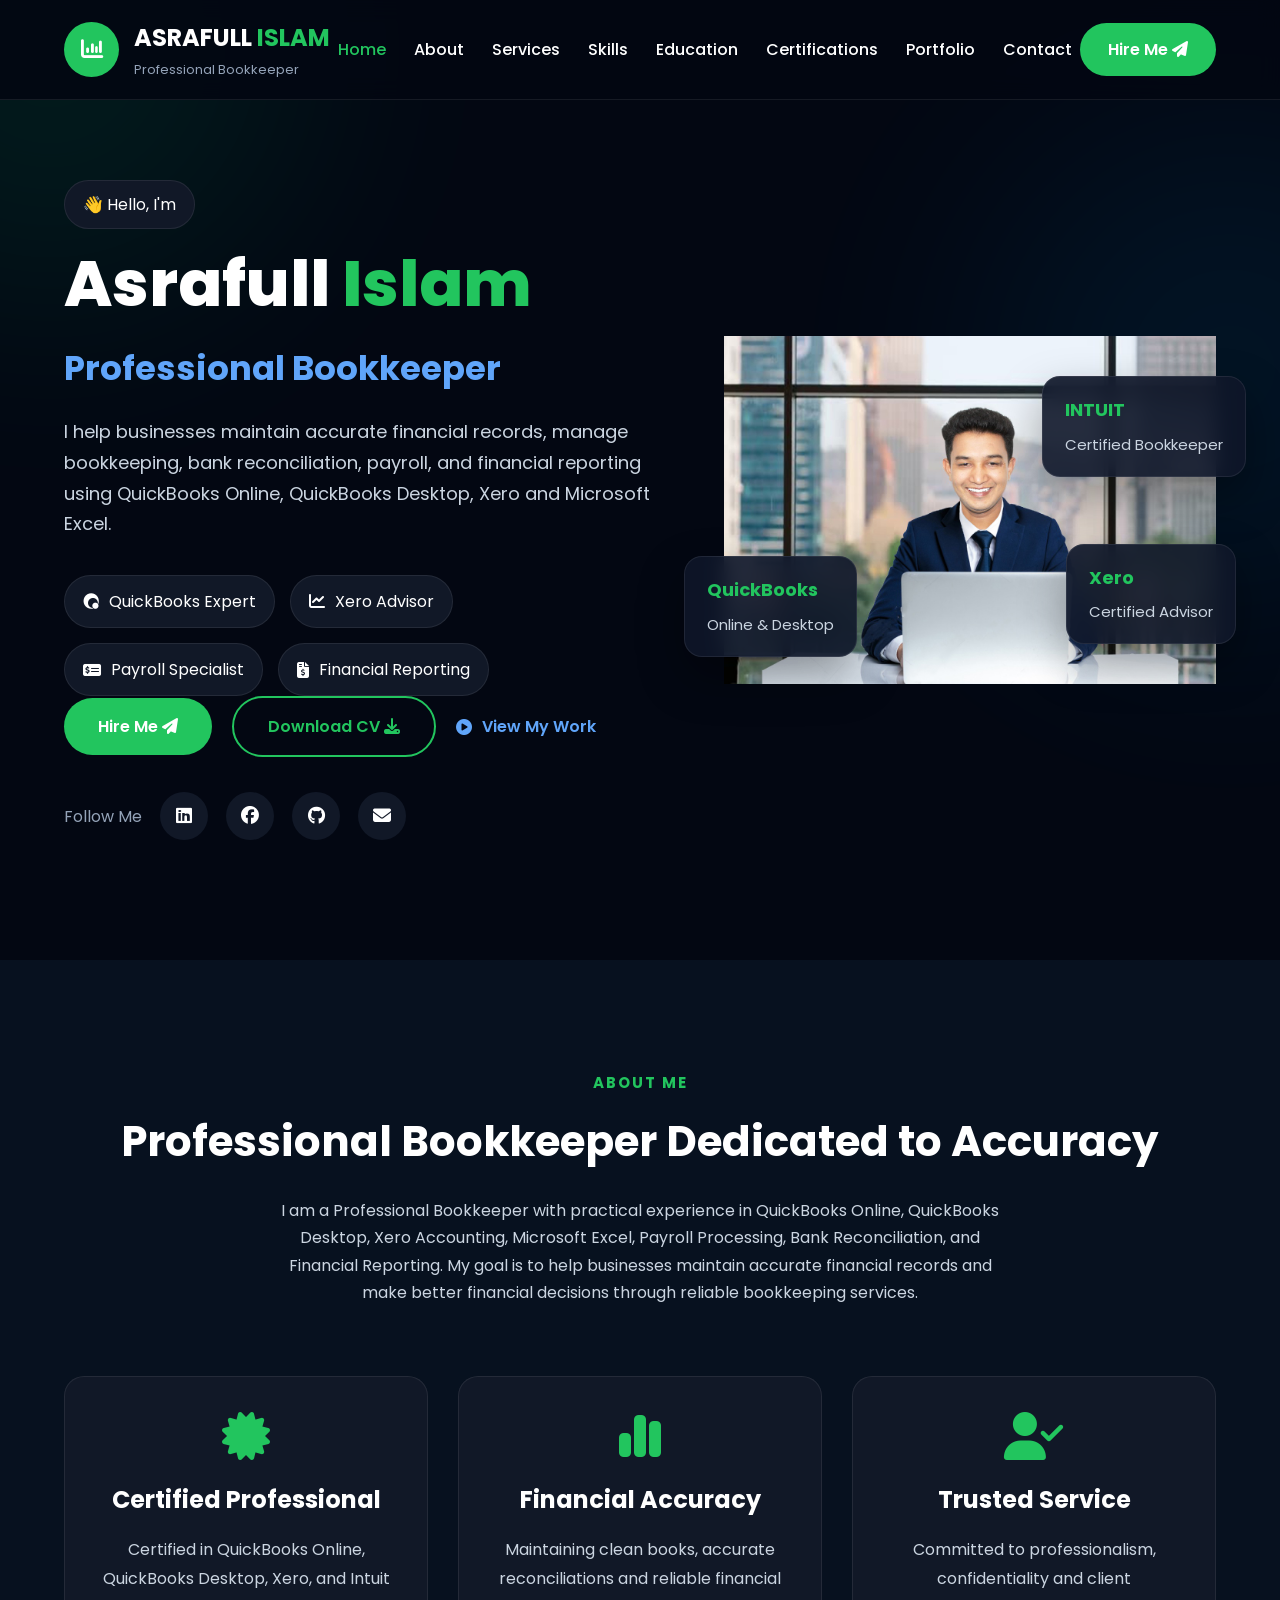
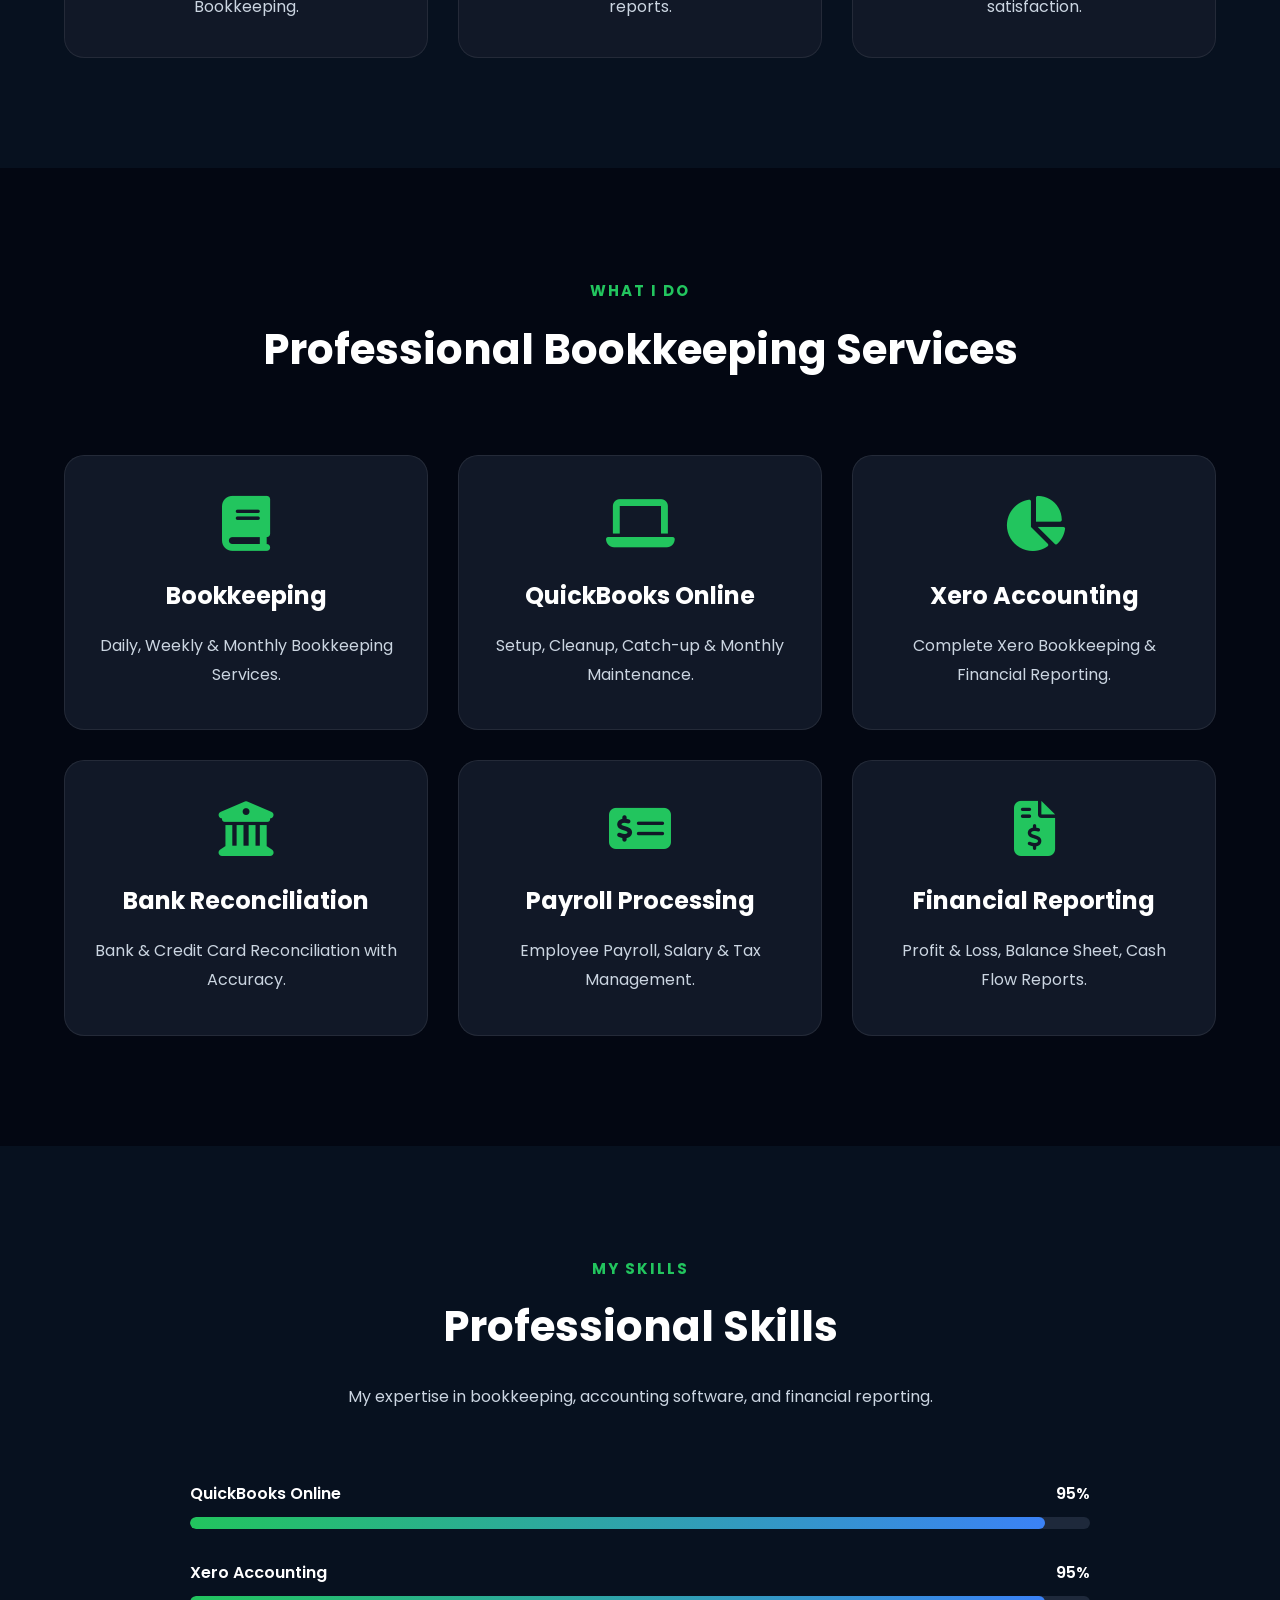
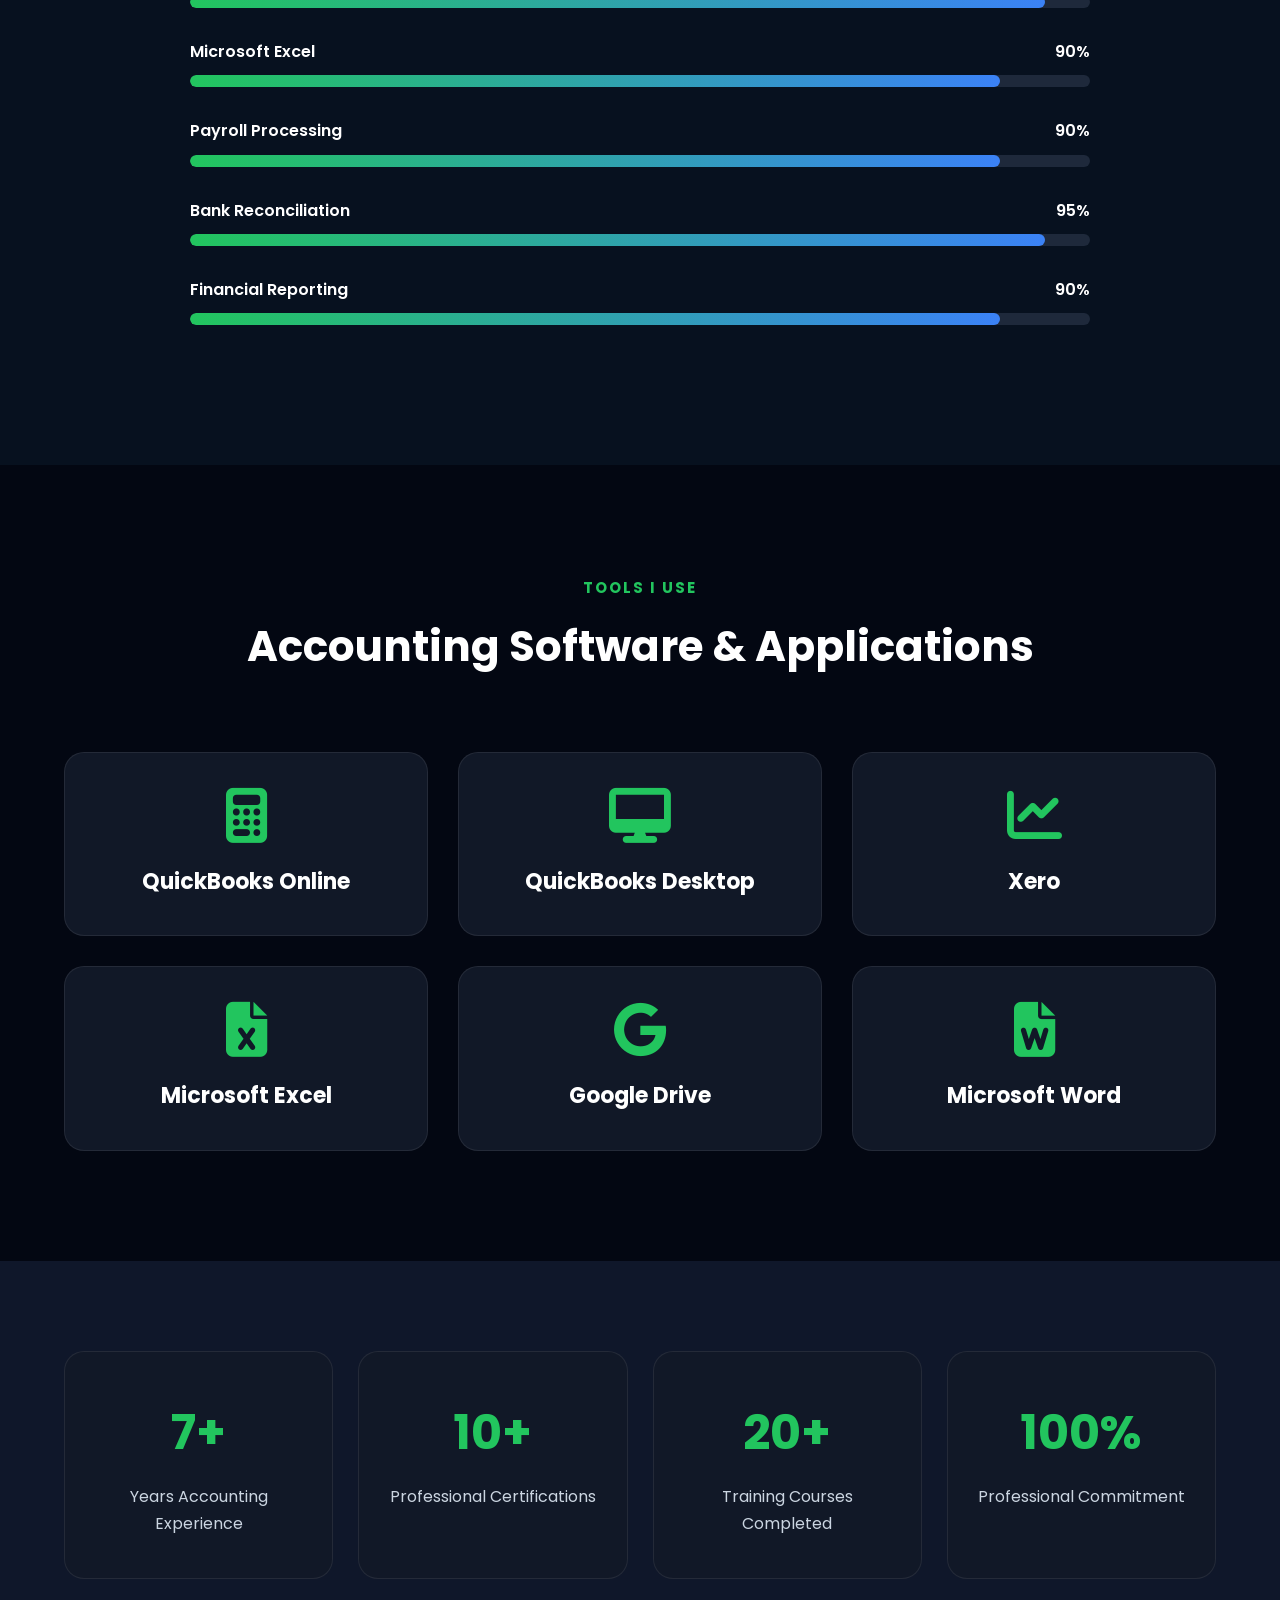
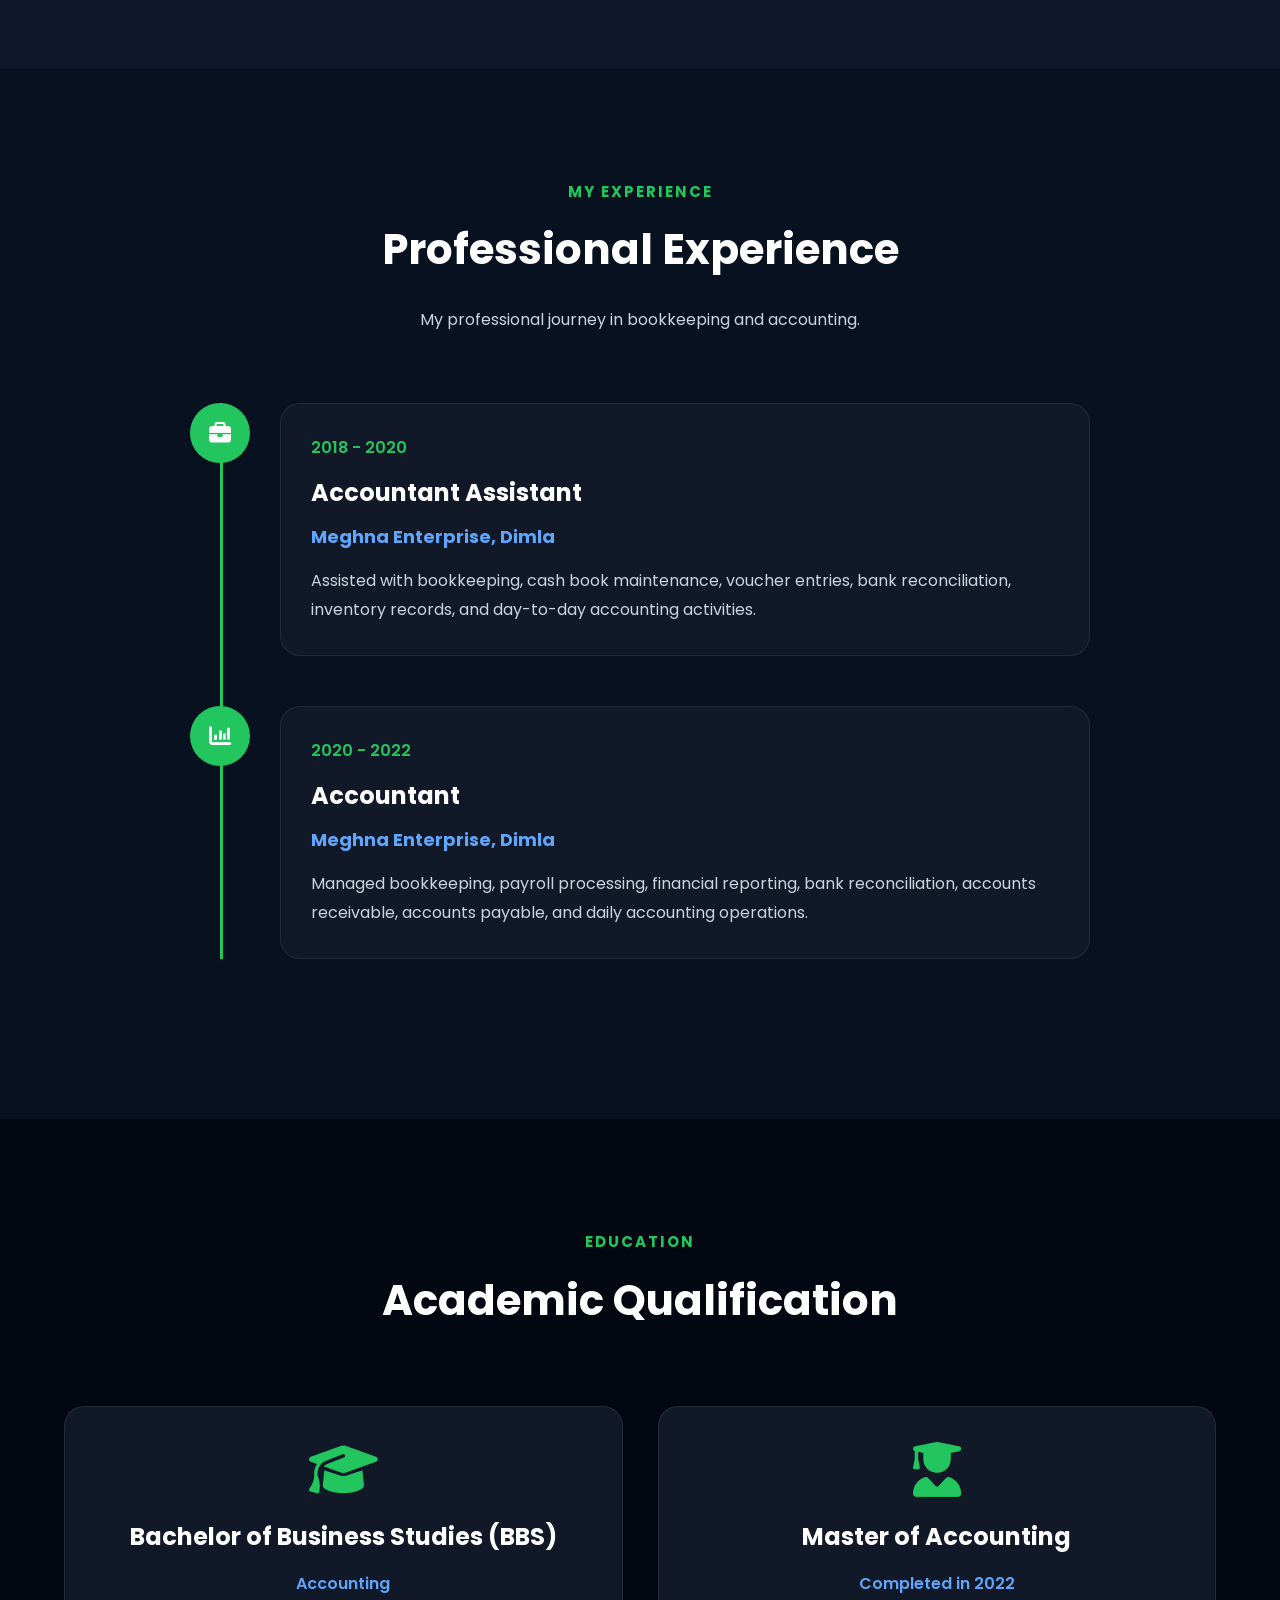
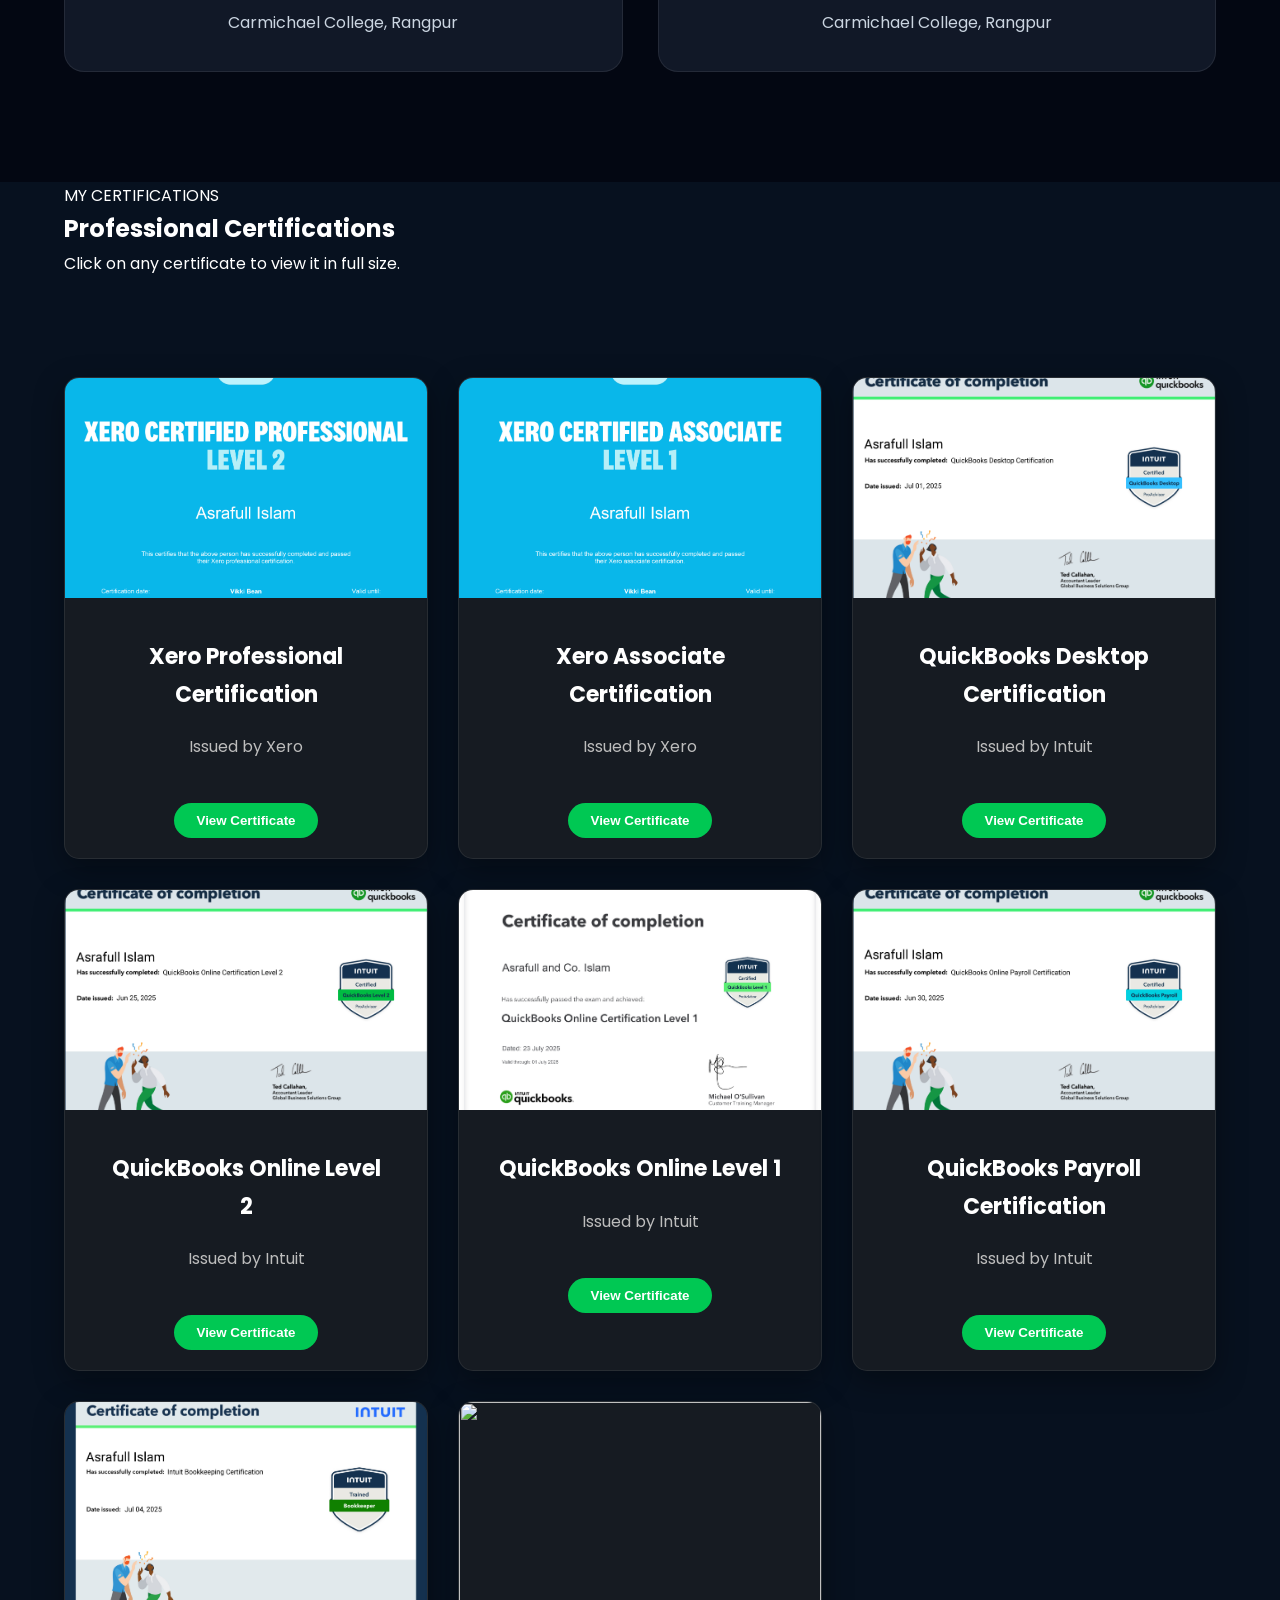
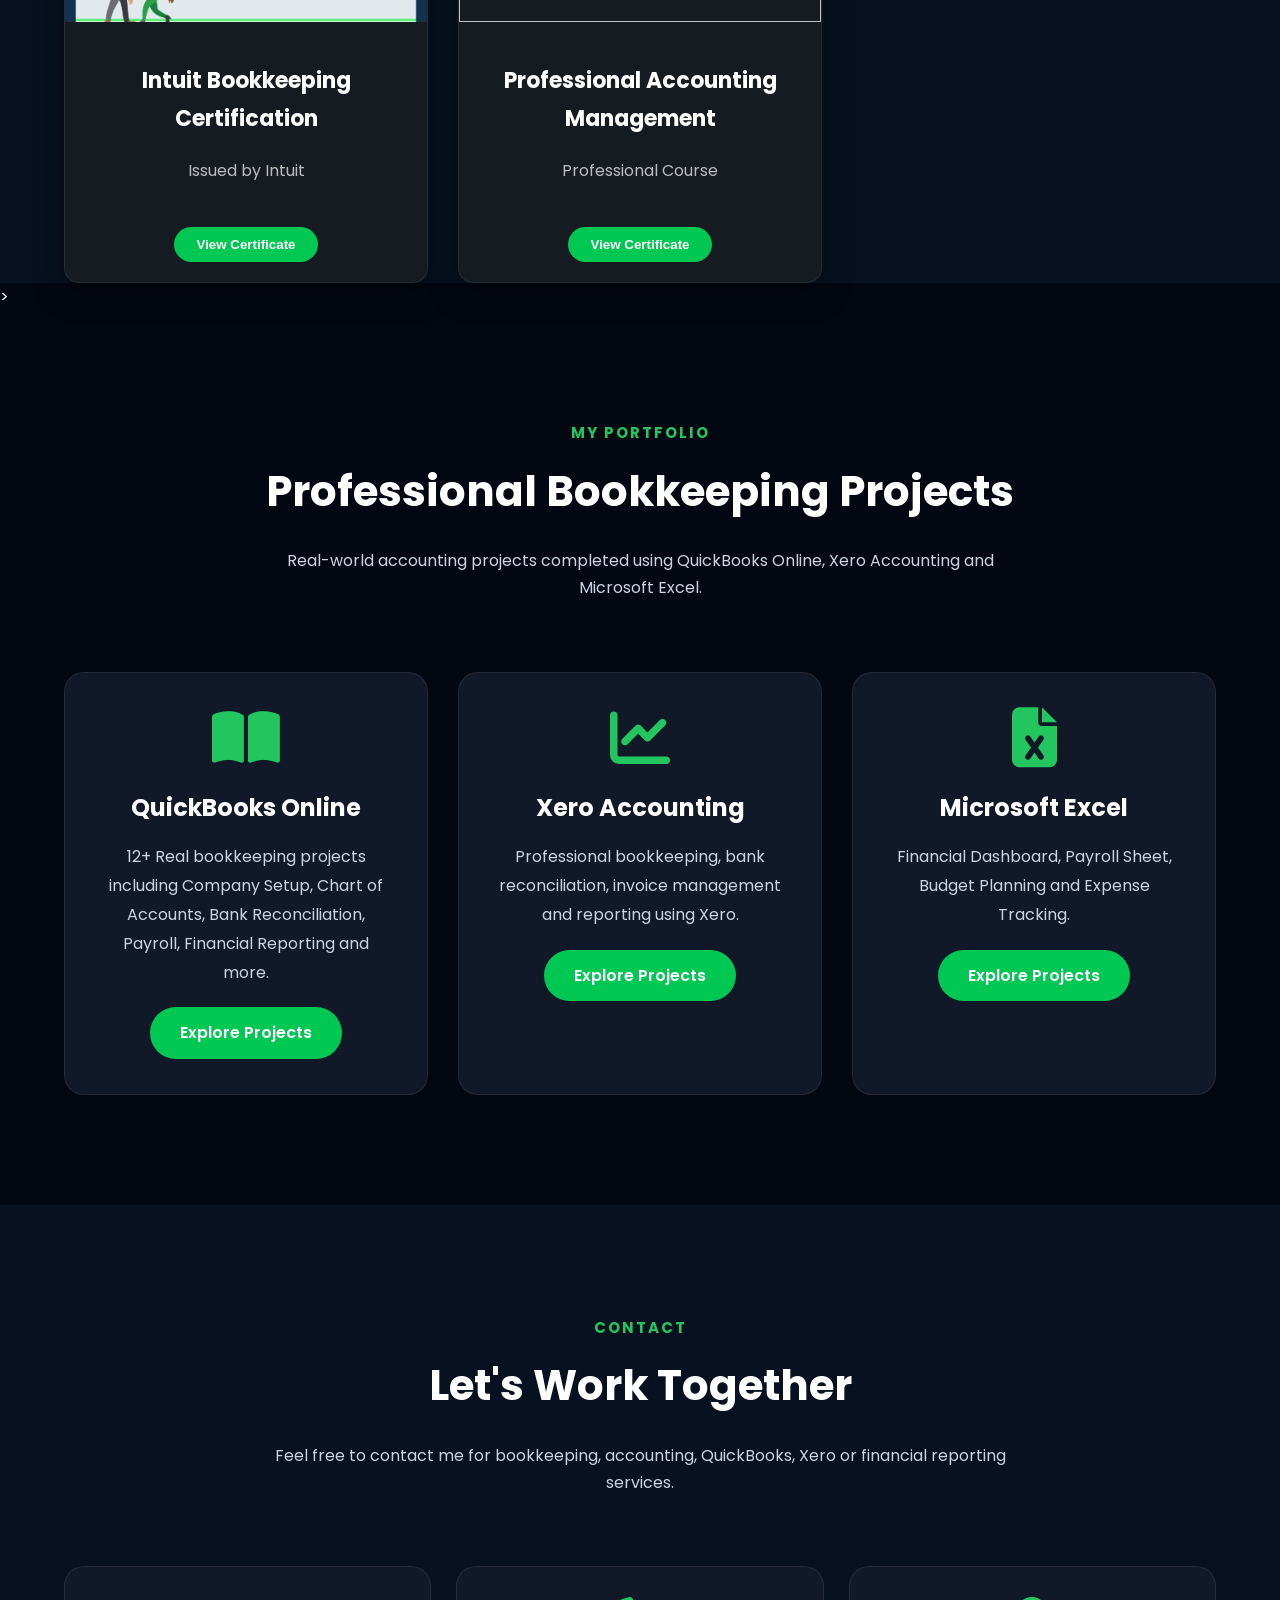
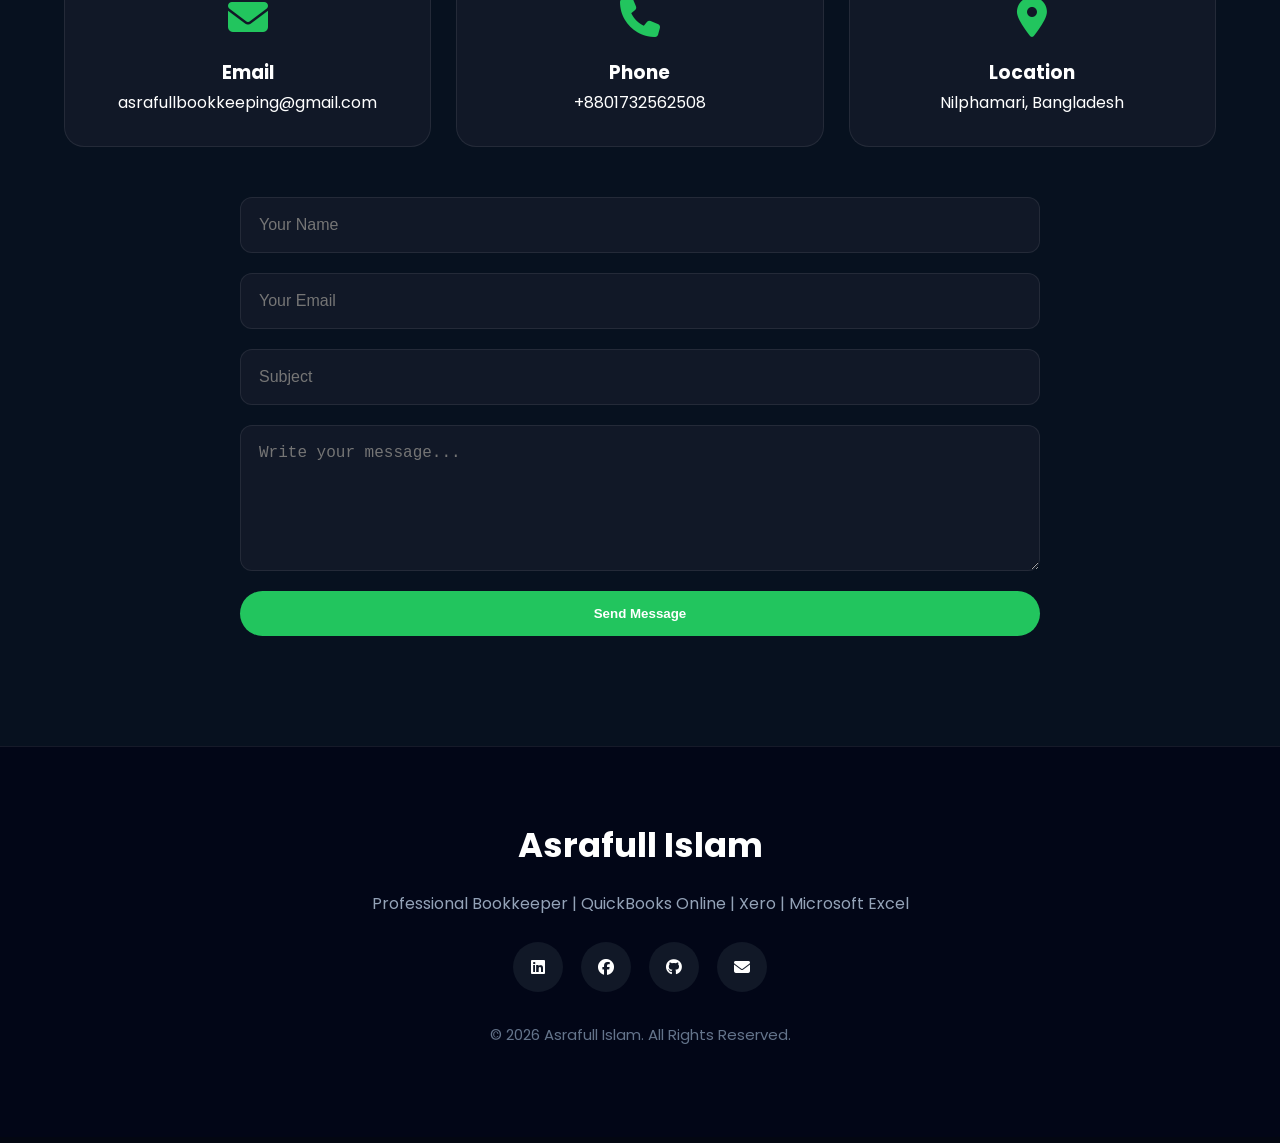
==== commit dc87882b: "Added CV download" ====
--- a/index.html
+++ b/index.html
@@ -189,12 +189,9 @@
 
 </a>
 
-<a href="cv.pdf" class="btn-secondary" download>
-
-Download CV
-
-<i class="fa-solid fa-download"></i>
-
+<a href="Asrafull_Islam_CV.pdf" class="btn-secondary" download>
+    Download CV
+    <i class="fa-solid fa-download"></i>
 </a>
 
 <a href="#portfolio" class="btn-video">
--- a/style.css
+++ b/style.css
@@ -1801,4 +1801,10 @@
 
 .image-close:hover{
     color:#00c853;
+}
+.hero-buttons{
+    display:flex;
+    align-items:center;
+    gap:20px;
+    flex-wrap:nowrap;
 }
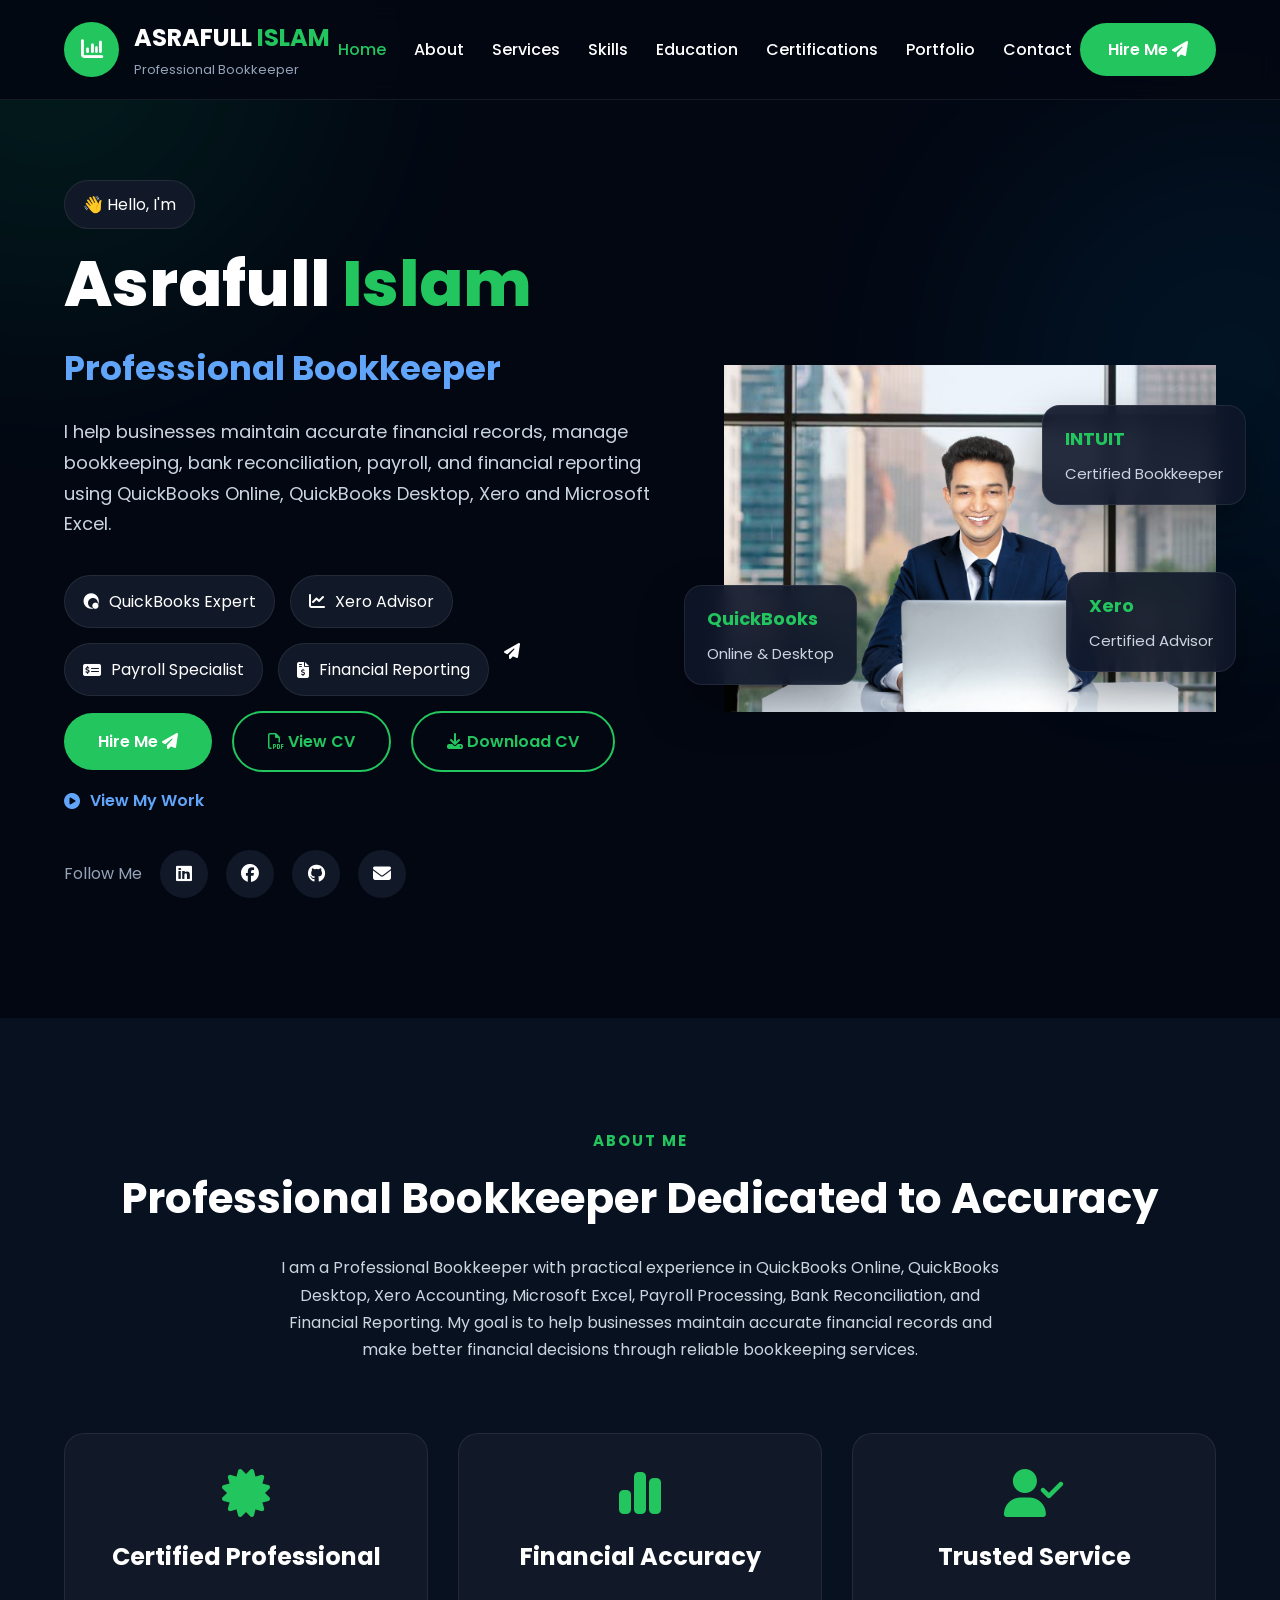
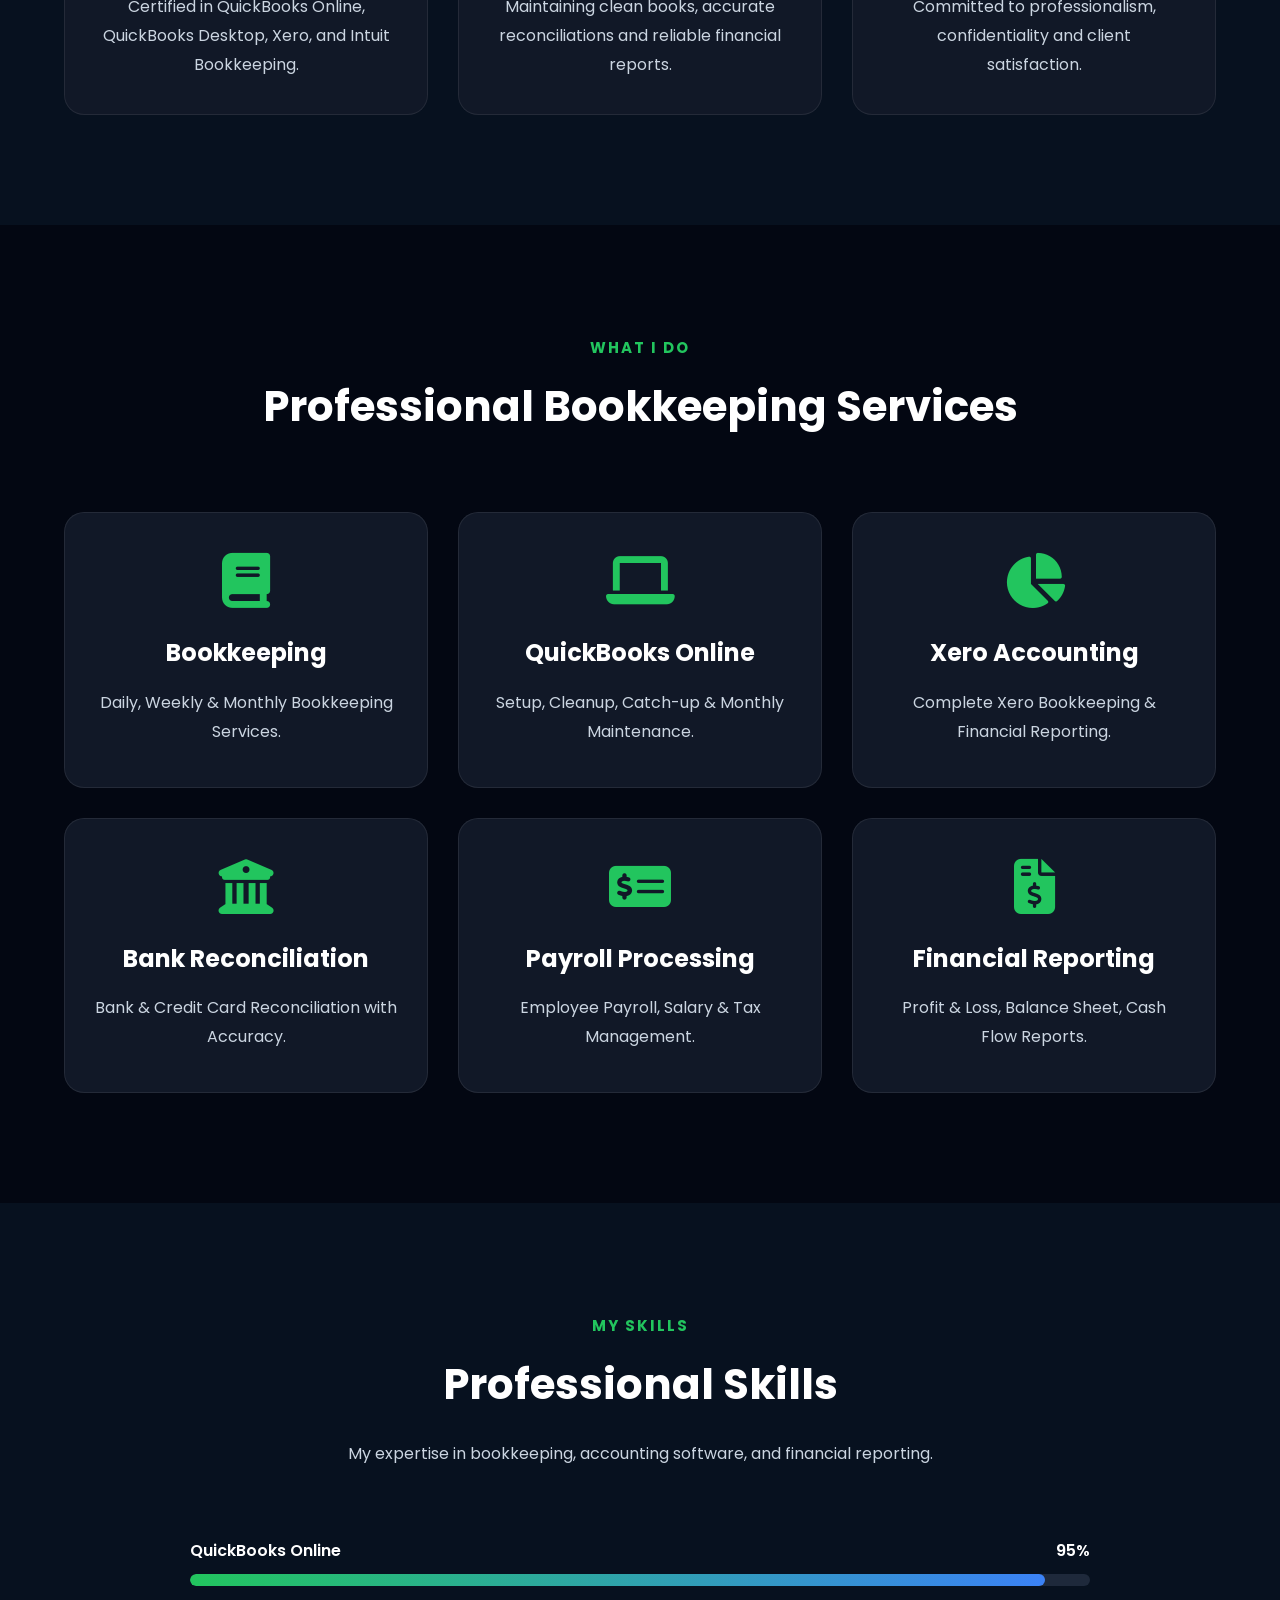
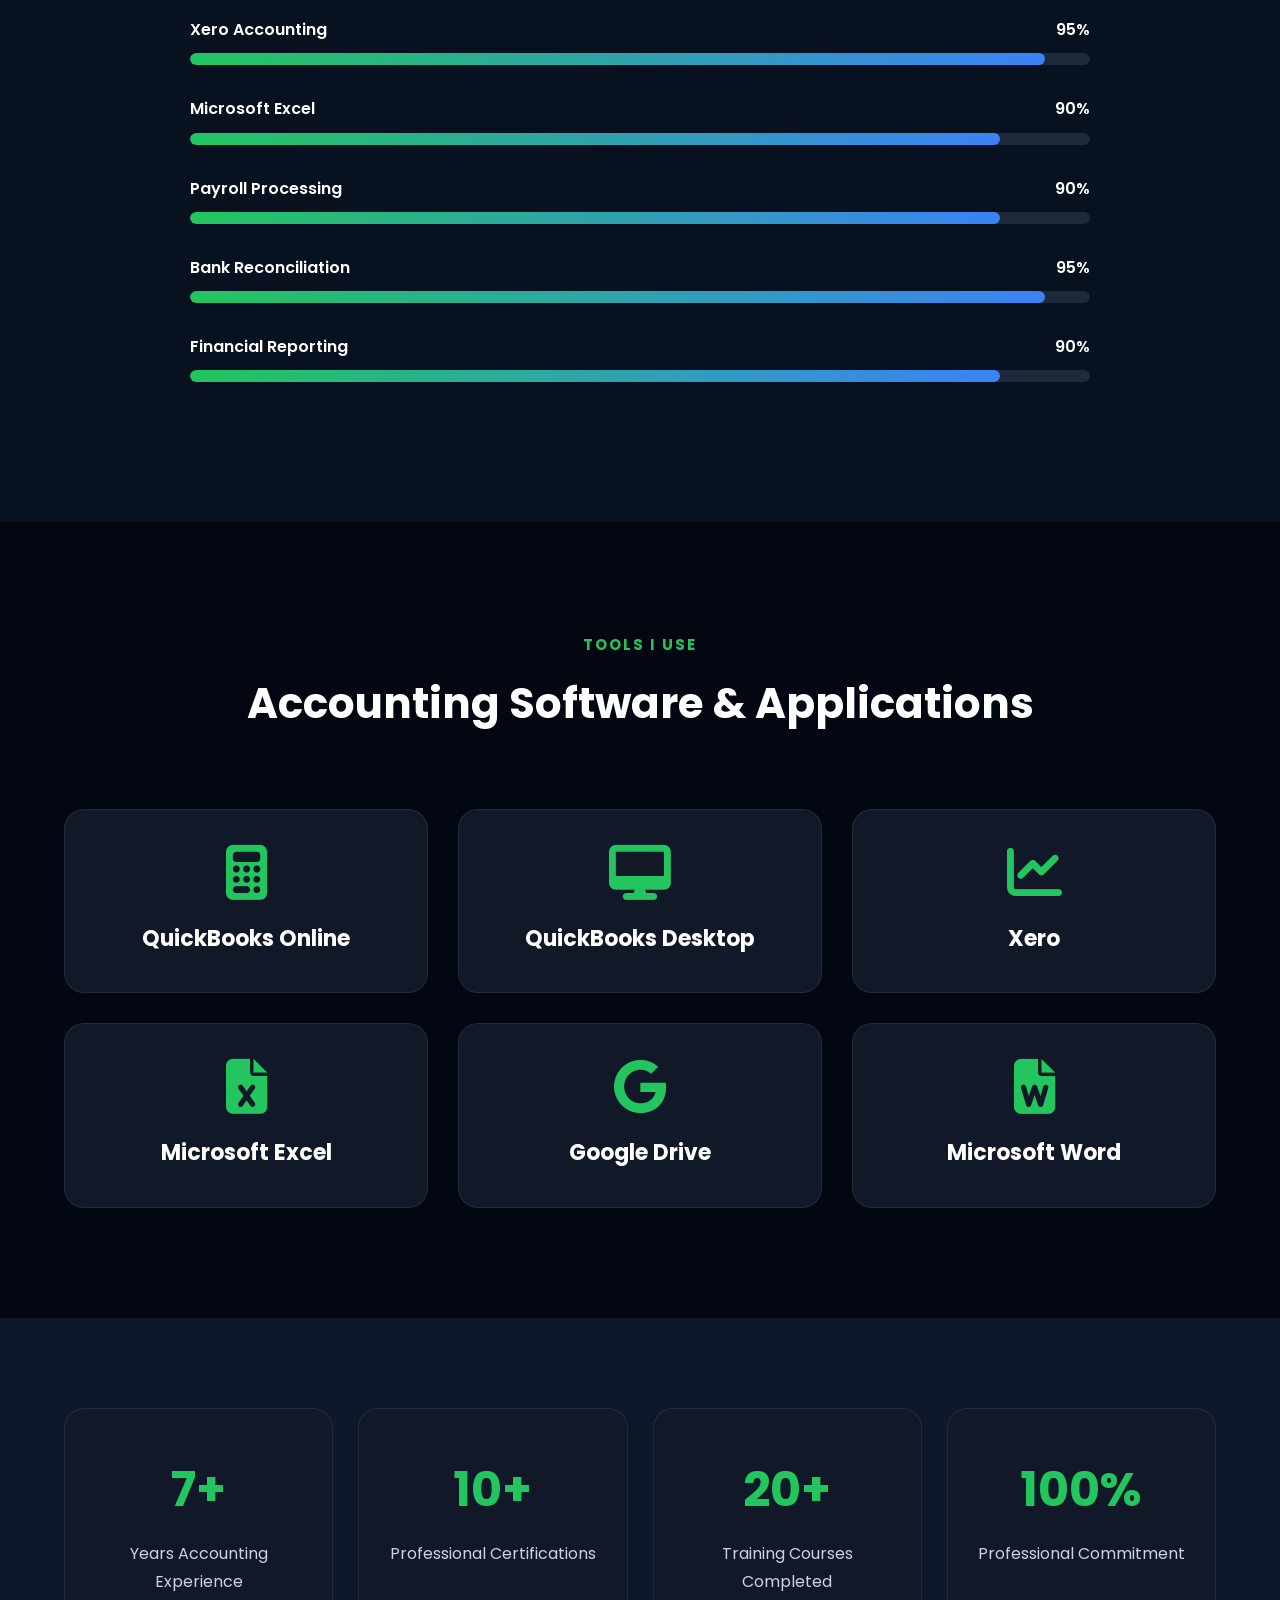
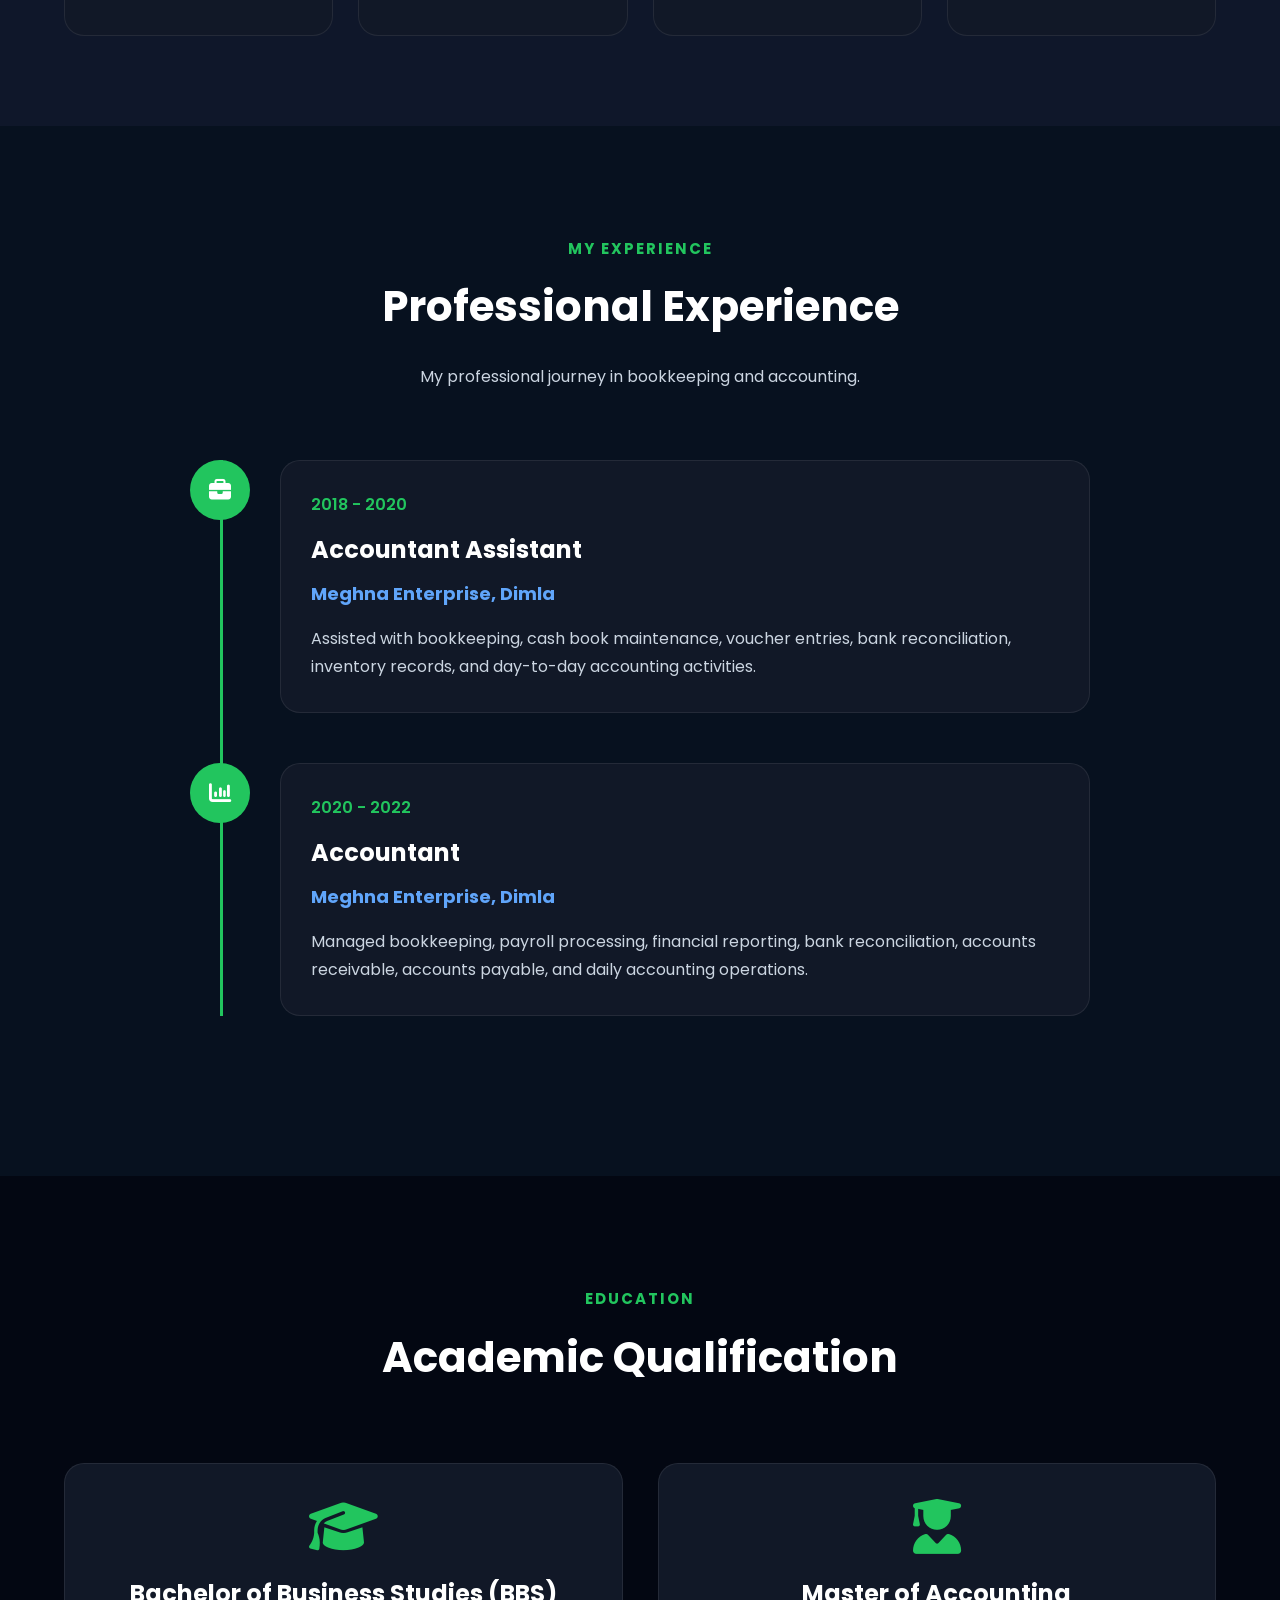
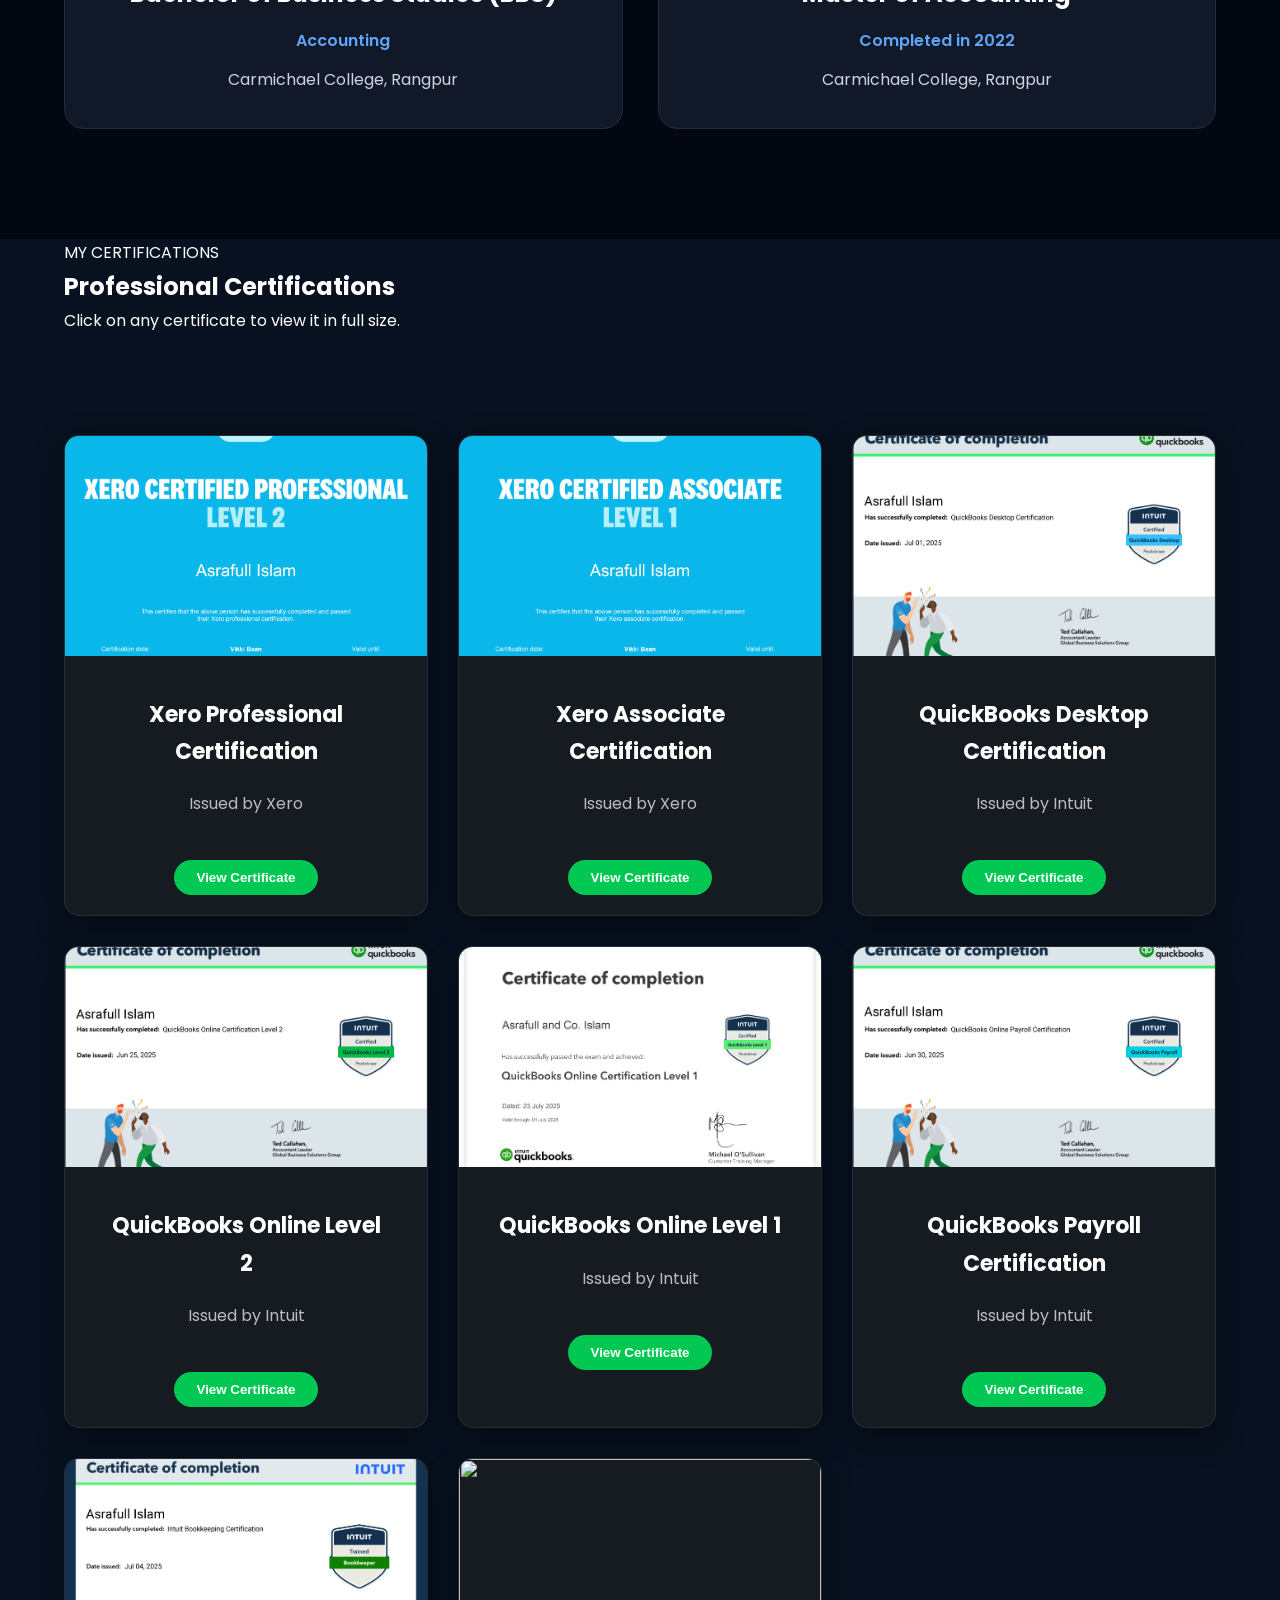
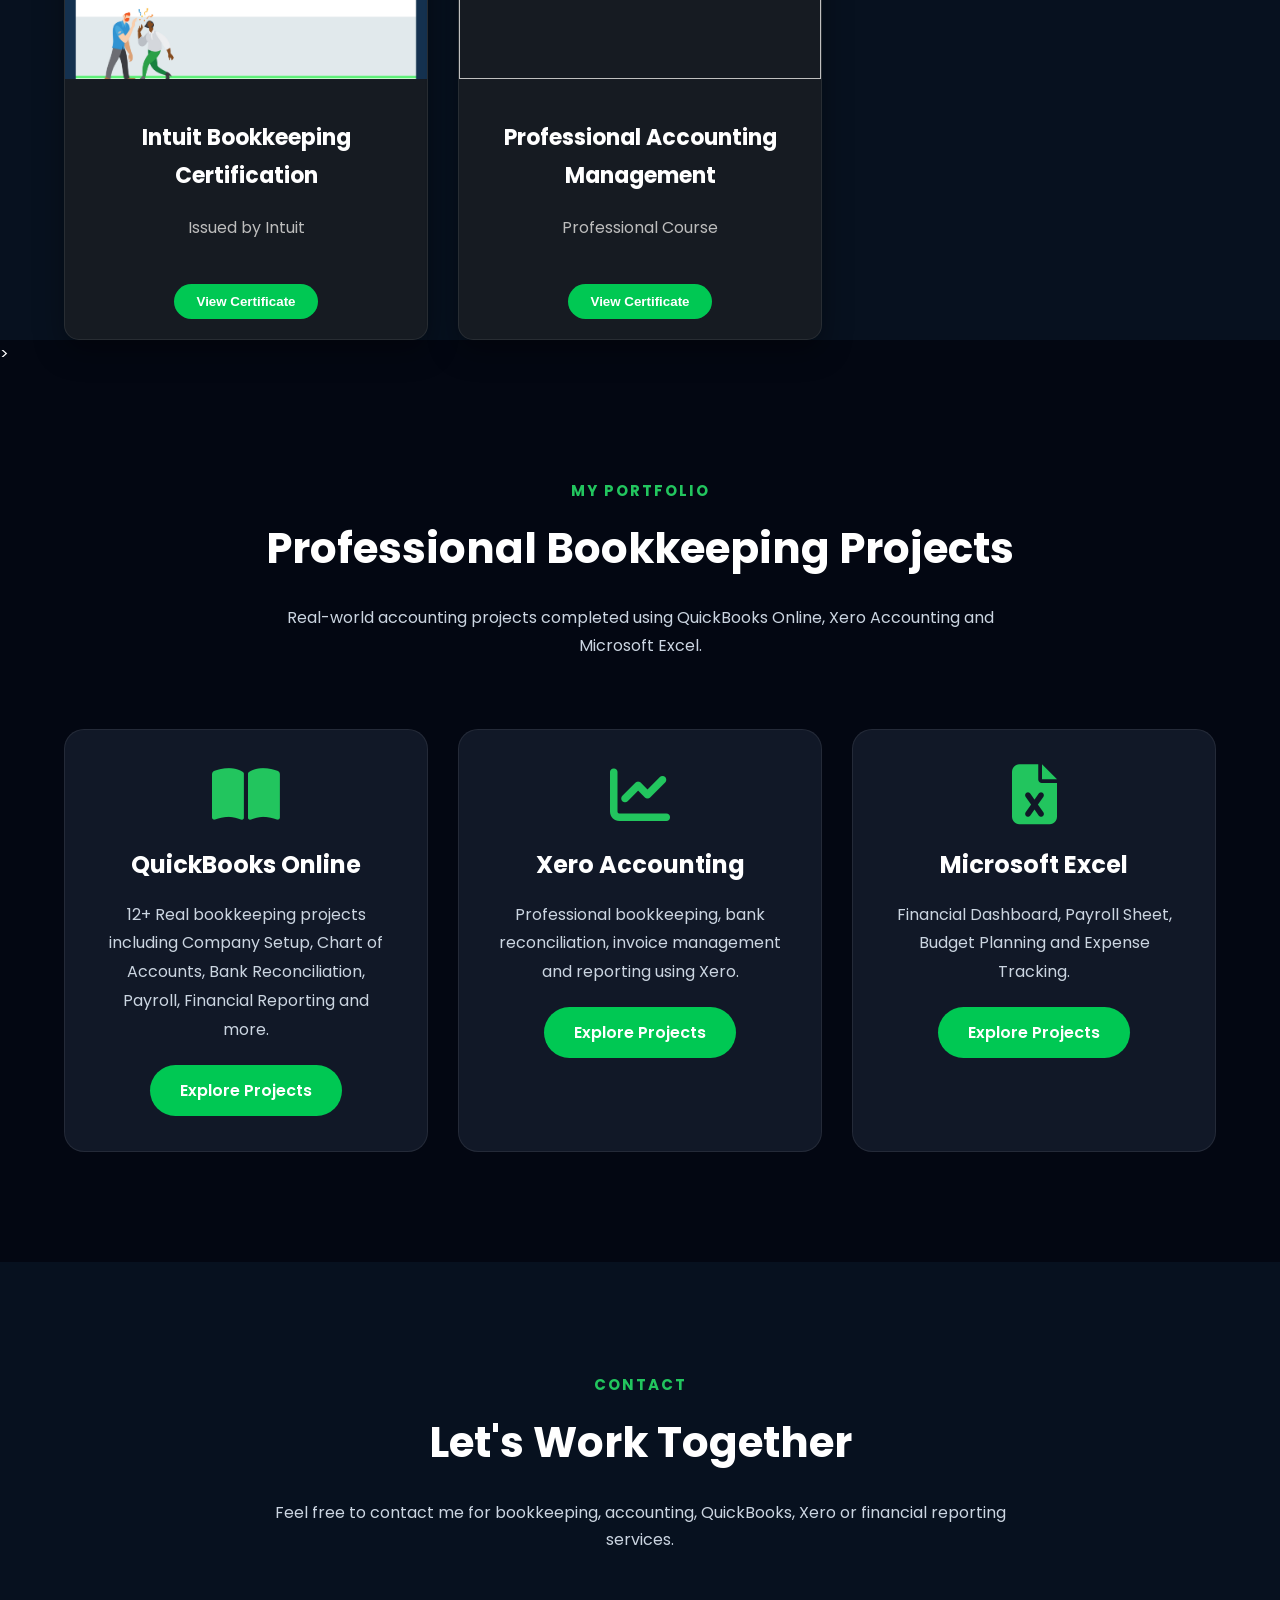
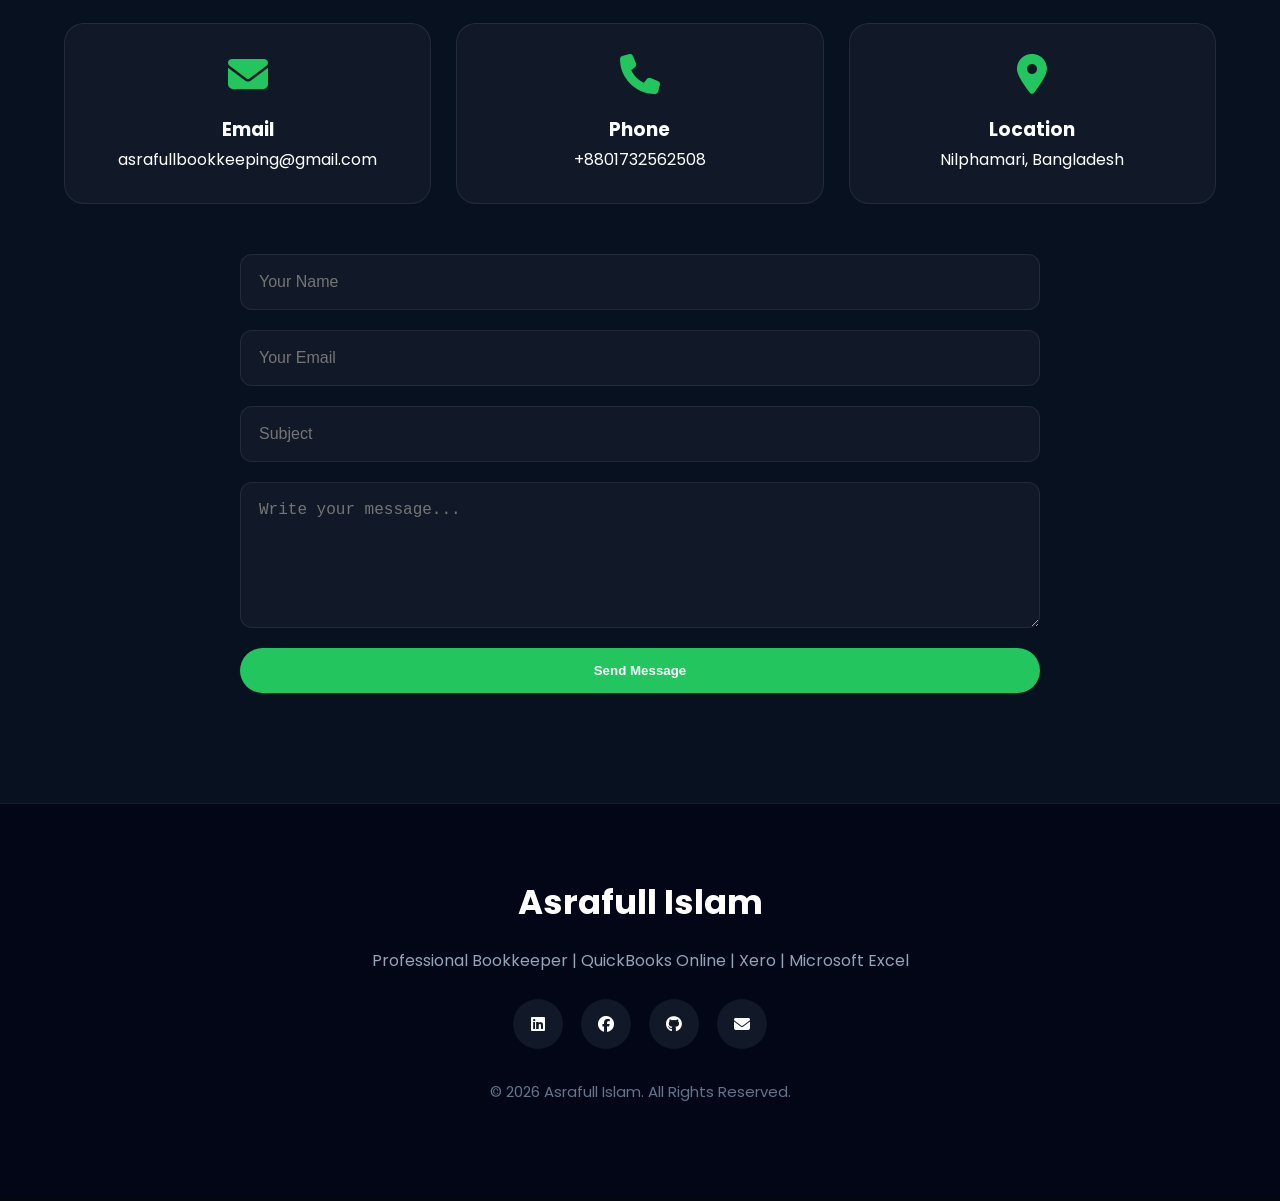
==== commit f34d382b: "Update portfolio website" ====
--- a/index.html
+++ b/index.html
@@ -177,22 +177,34 @@
 
 </div>
 
-</div>
+
+<i class="fa-solid fa-paper-plane"></i>
+
+</a>
 
 <div class="hero-buttons">
 
-<a href="#contact" class="btn-primary">
-
-Hire Me
-
-<i class="fa-solid fa-paper-plane"></i>
-
-</a>
-
-<a href="Asrafull_Islam_CV.pdf" class="btn-secondary" download>
-    Download CV
-    <i class="fa-solid fa-download"></i>
-</a>
+    <a href="#contact" class="btn-primary">
+        Hire Me
+        <i class="fa-solid fa-paper-plane"></i>
+    </a>
+
+    <a href="./CV_Asrafull_Islam.pdf"
+       class="btn-secondary"
+       target="_blank"
+       rel="noopener">
+        <i class="fa-regular fa-file-pdf"></i>
+        View CV
+    </a>
+
+    <a href="./CV_Asrafull_Islam.pdf"
+       class="btn-secondary"
+       download="CV_Asrafull_Islam.pdf">
+        <i class="fa-solid fa-download"></i>
+        Download CV
+    </a>
+
+</div>
 
 <a href="#portfolio" class="btn-video">
 
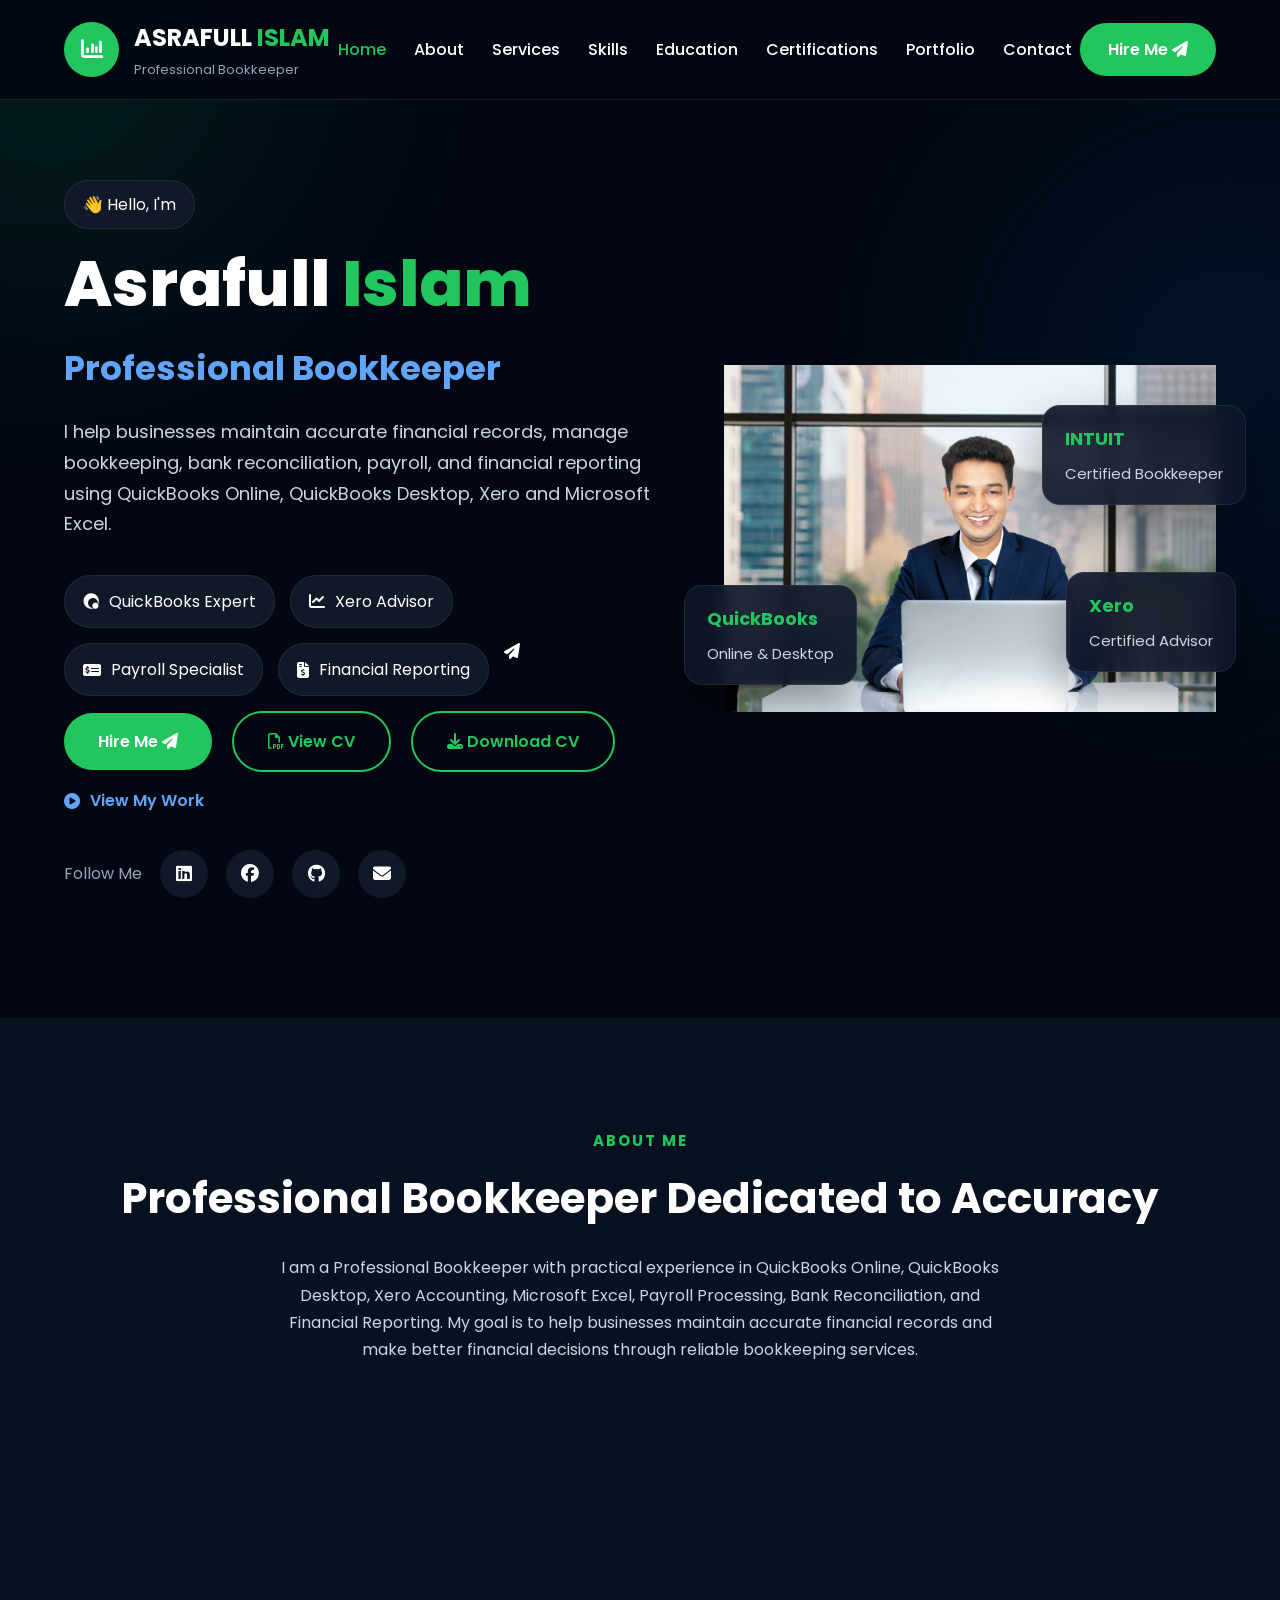
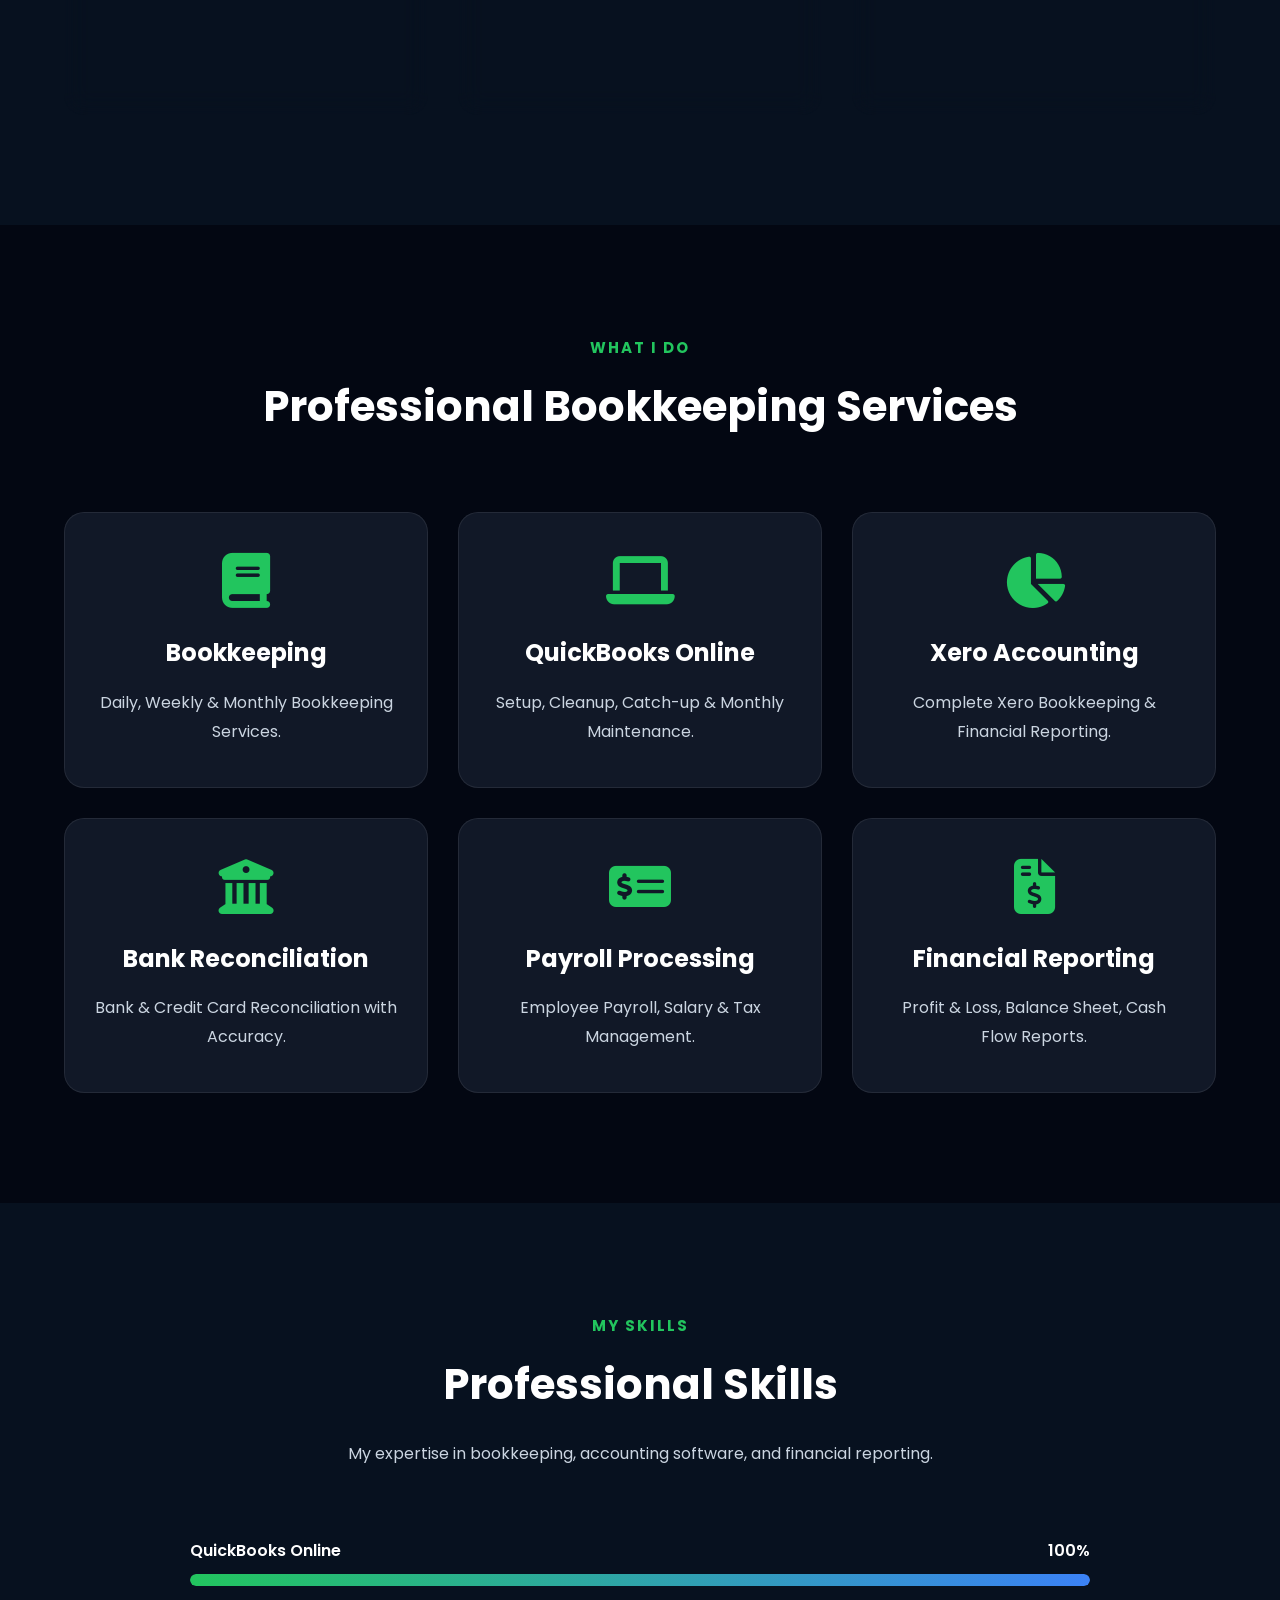
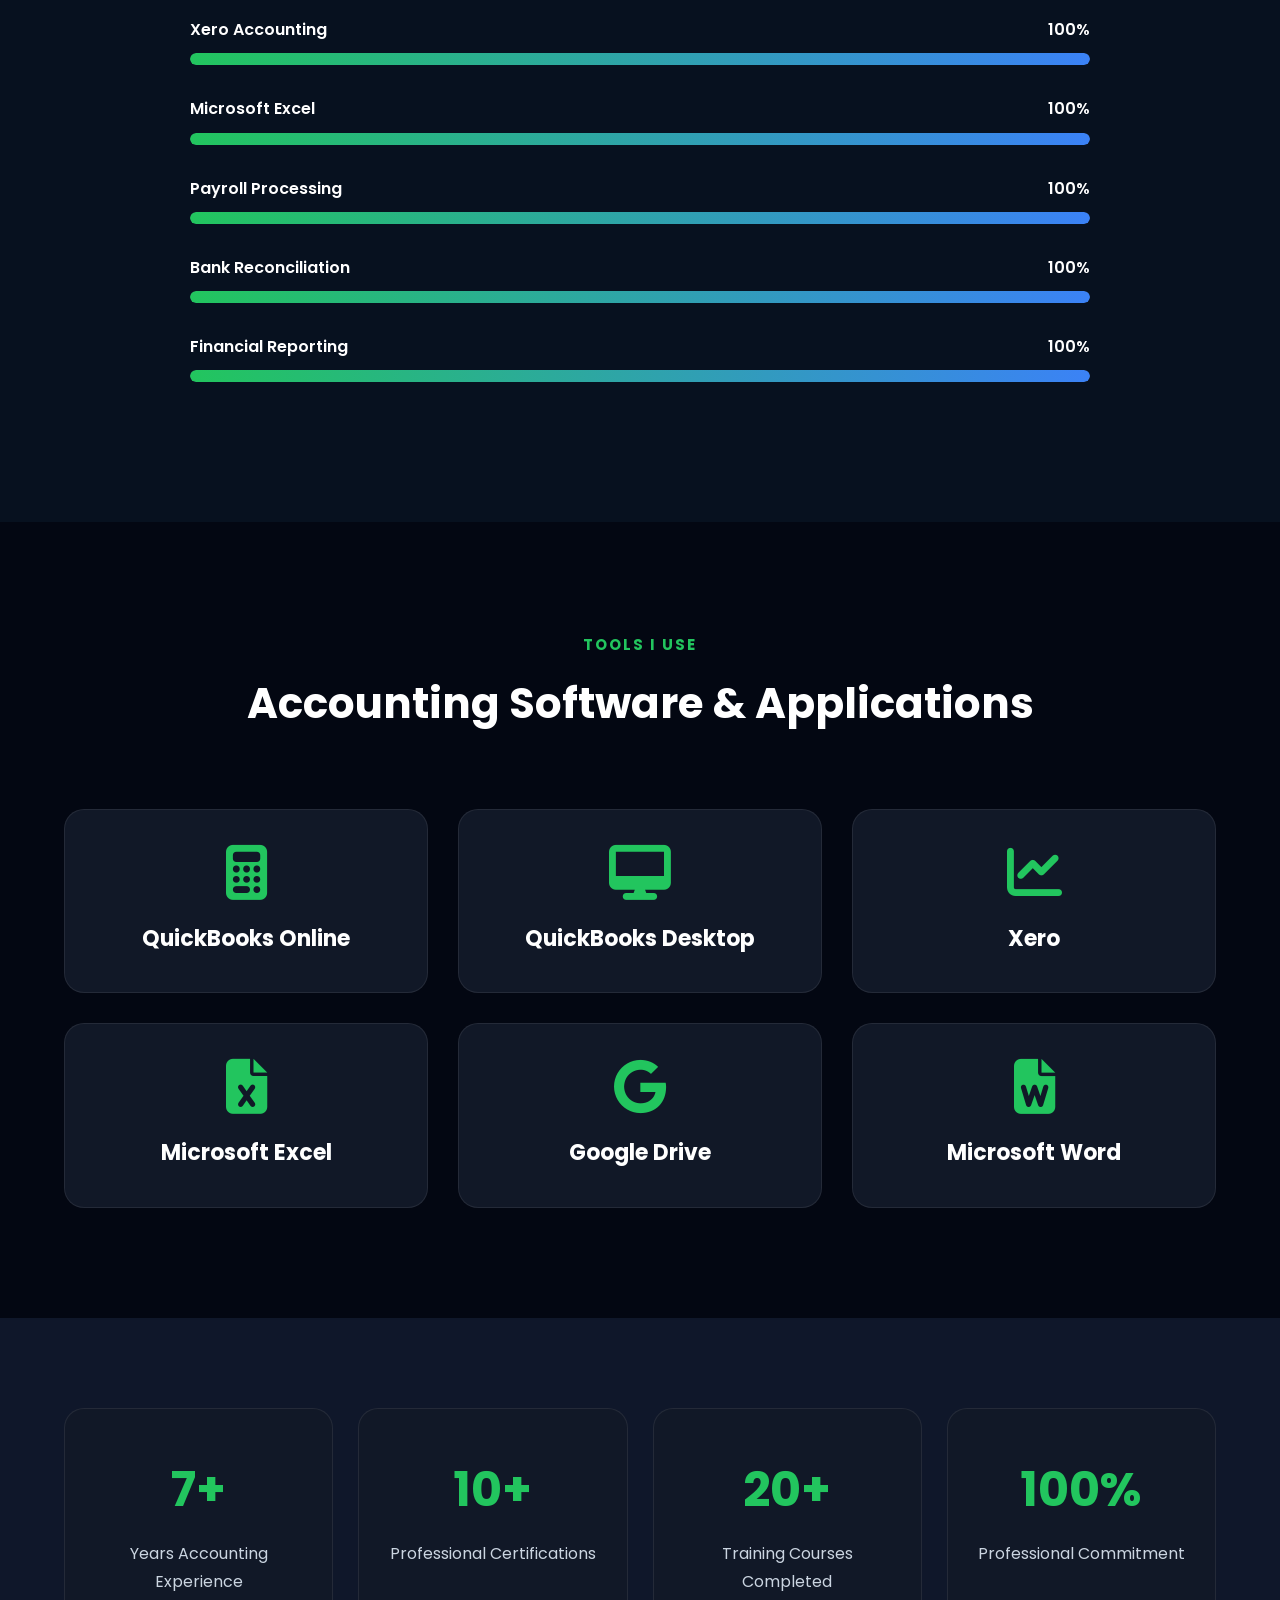
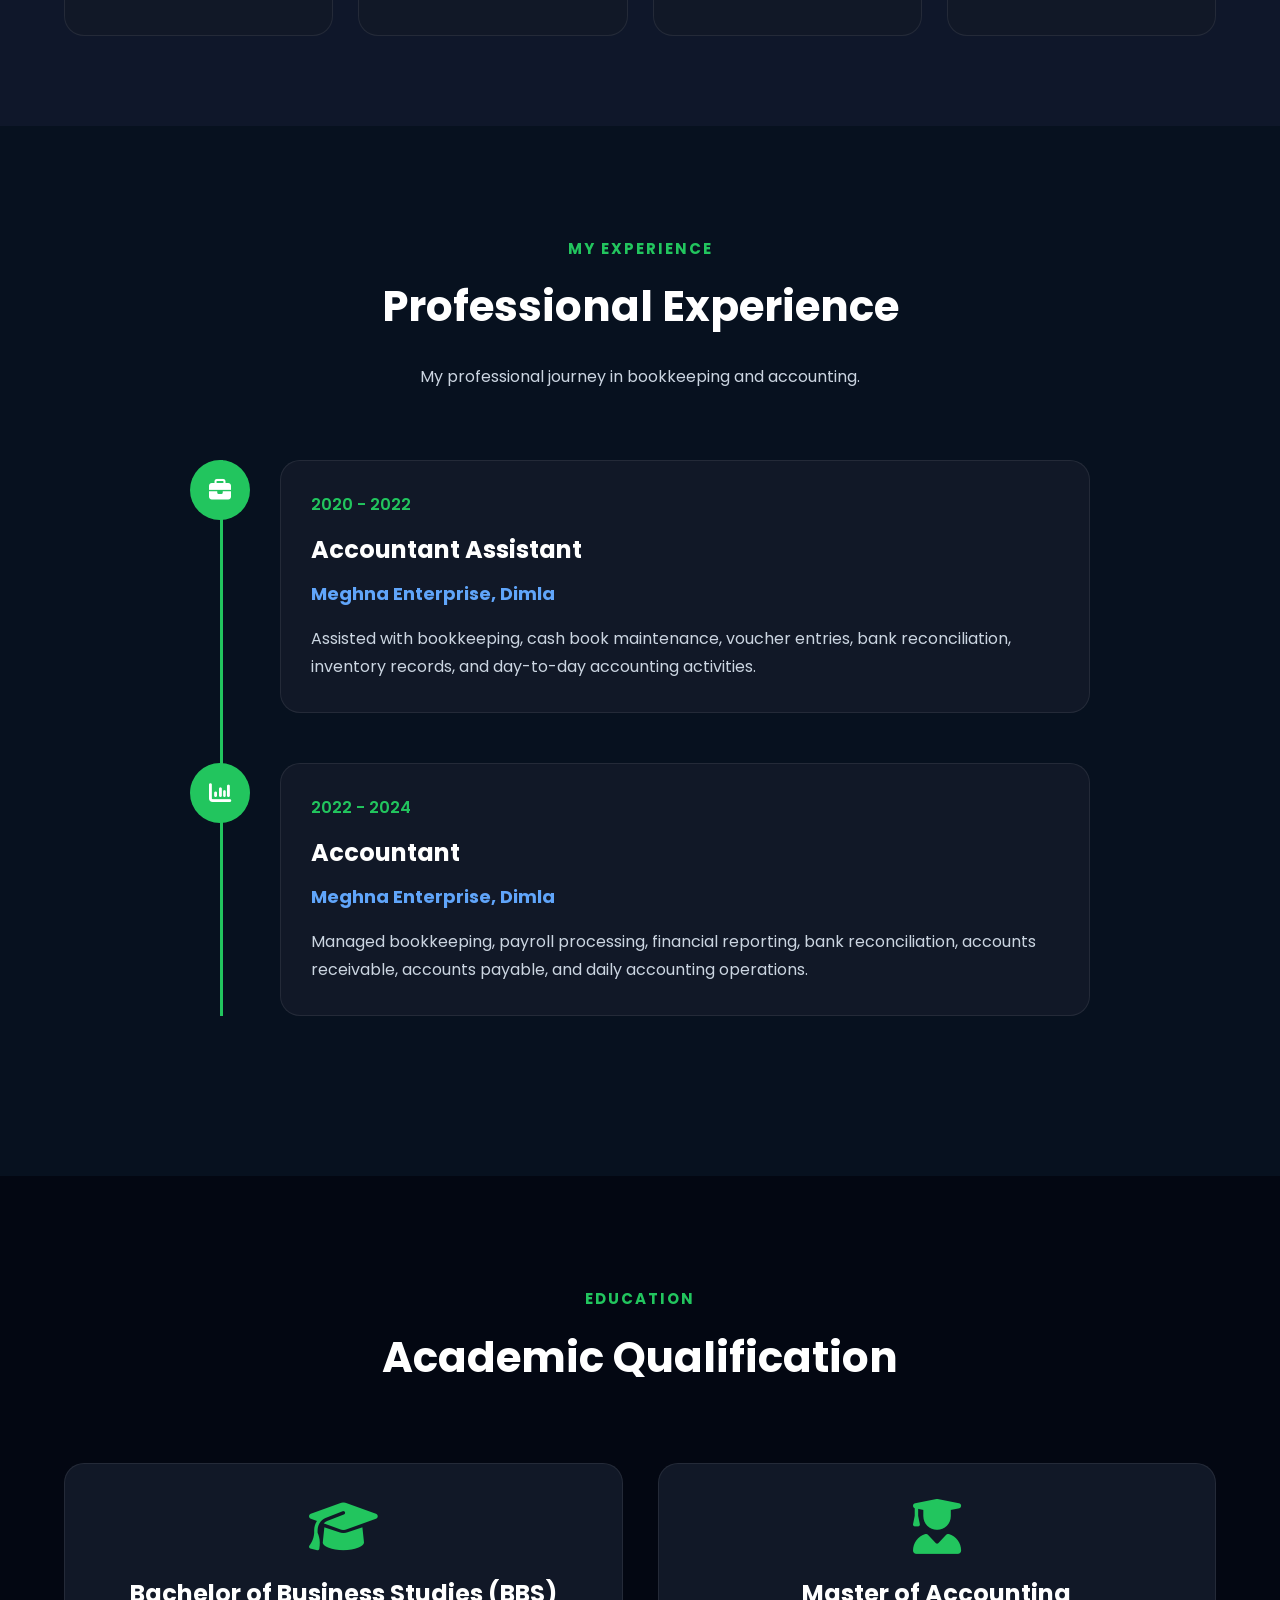
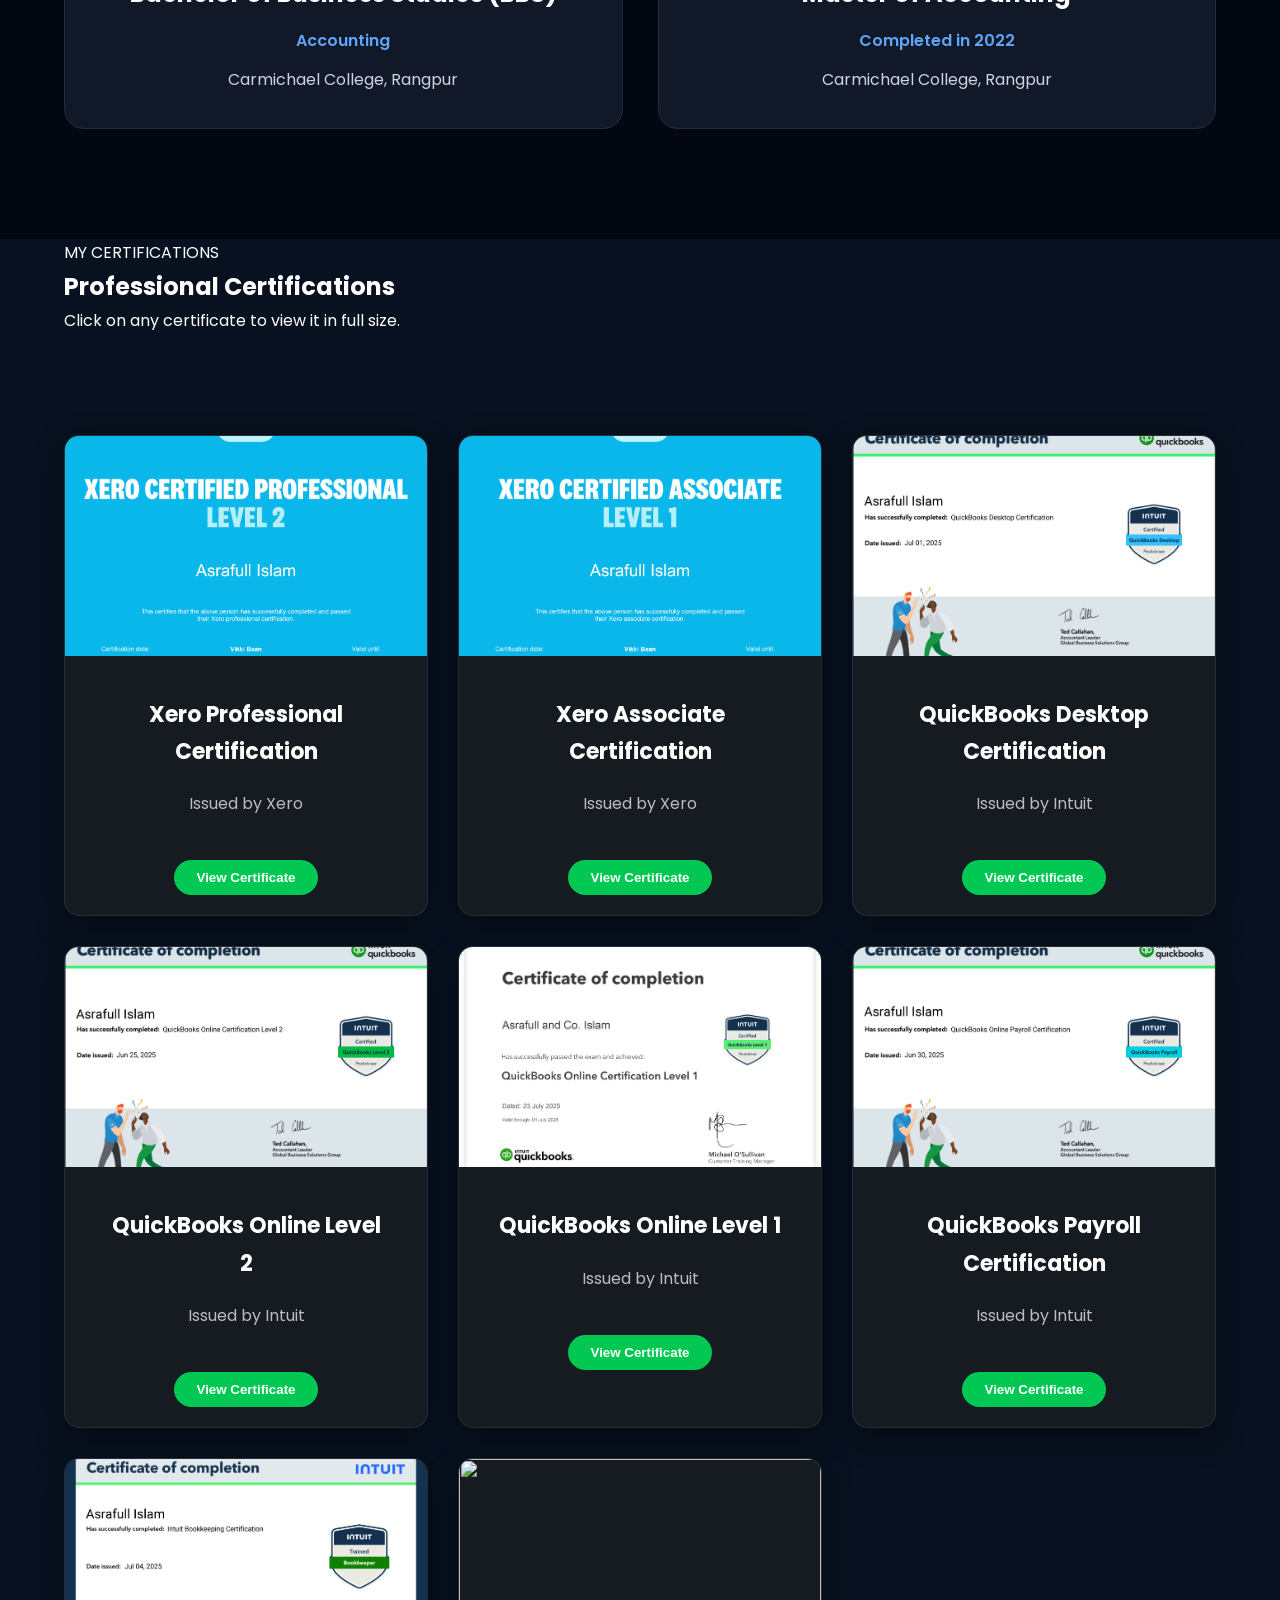
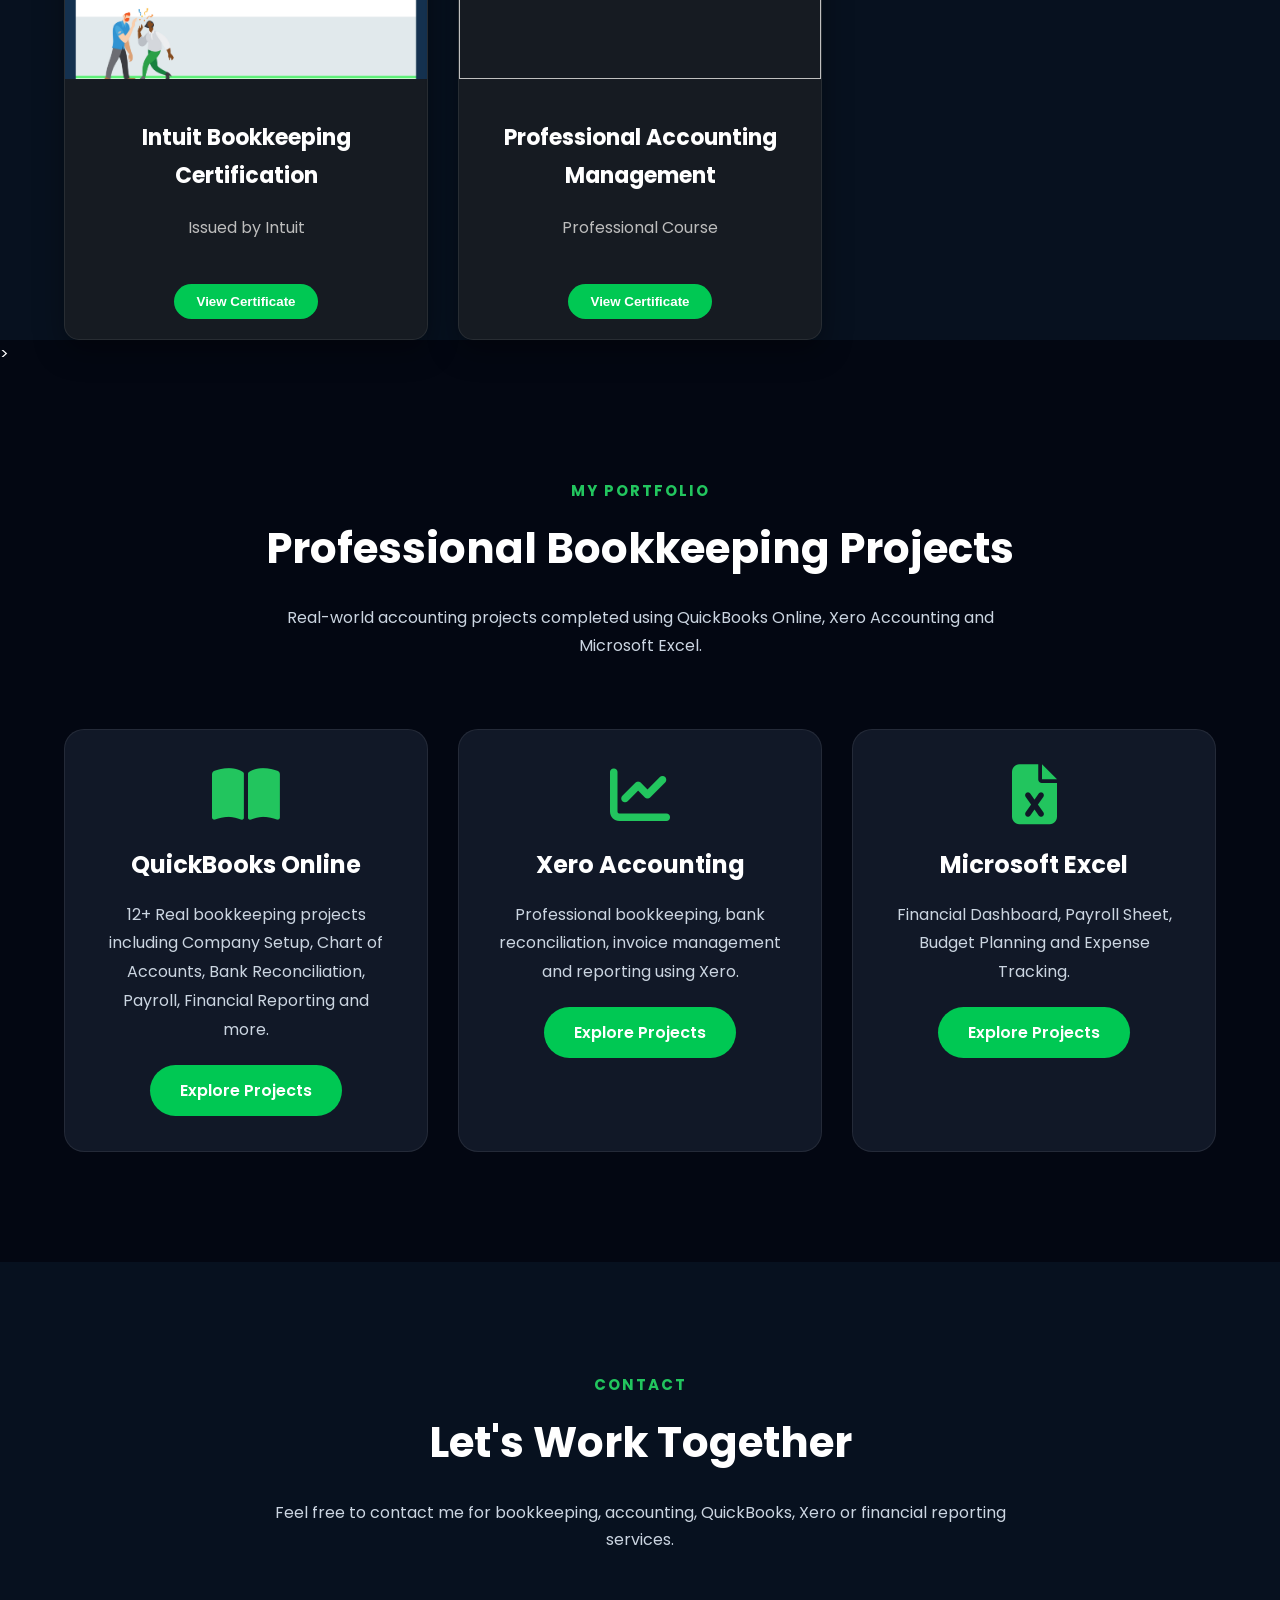
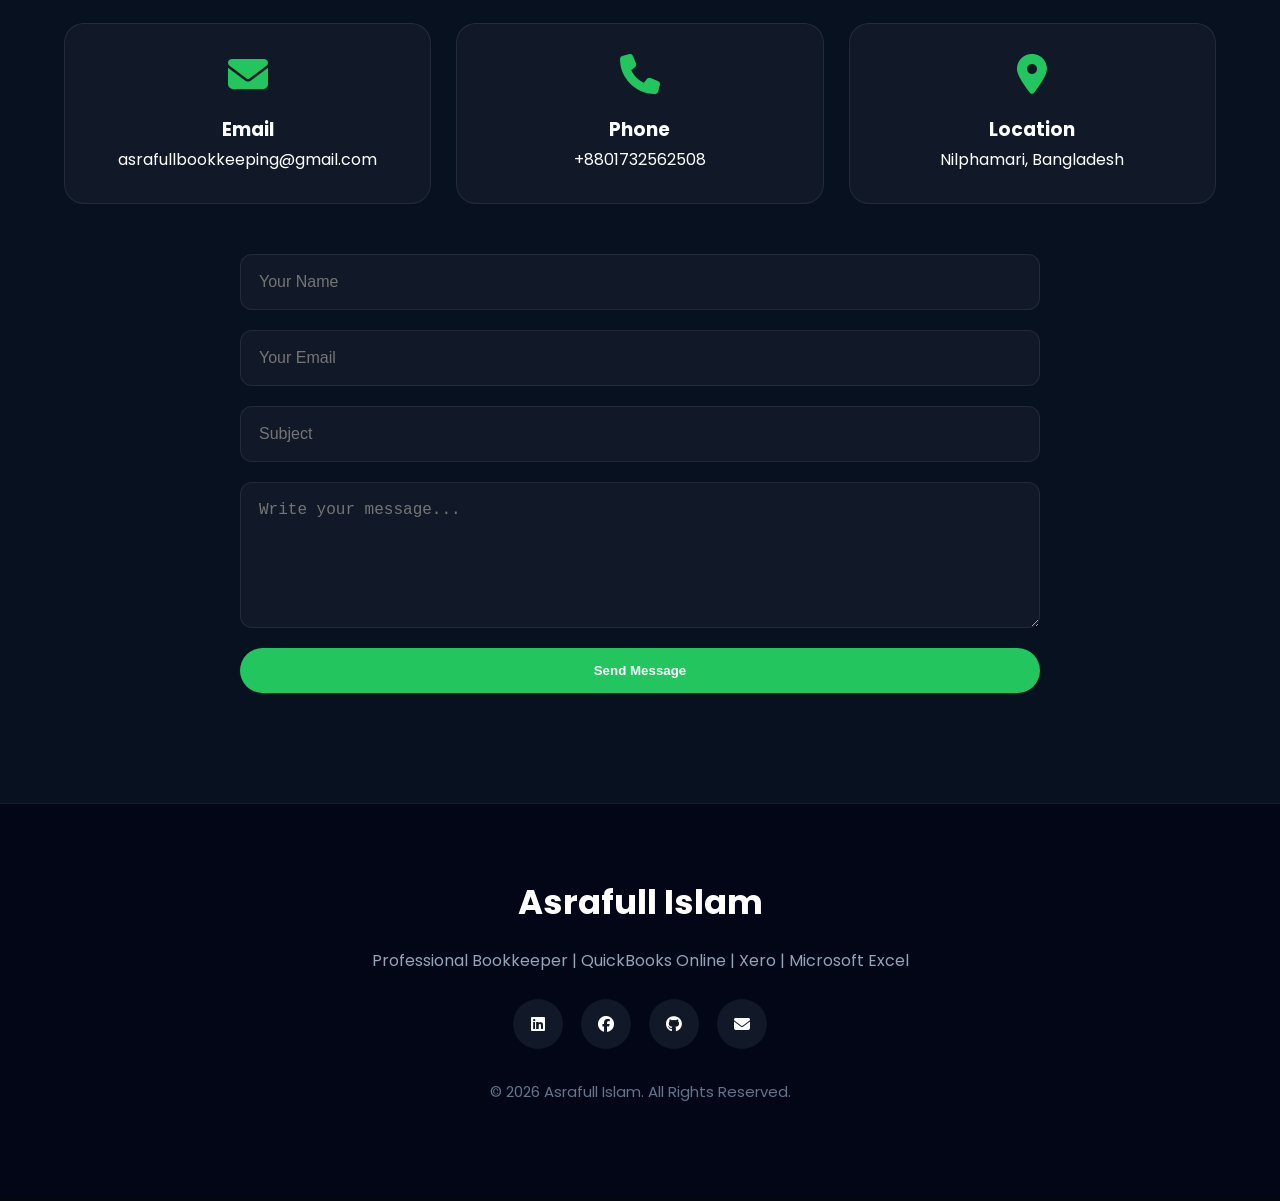
==== commit 3ba30616: "Add Facebook page link" ====
--- a/index.html
+++ b/index.html
@@ -220,9 +220,14 @@
 
 <span>Follow Me</span>
 
-<a href="#"><i class="fa-brands fa-linkedin"></i></a>
-
-<a href="#"><i class="fa-brands fa-facebook"></i></a>
+<a href="https://www.linkedin.com/in/asrafull-islam-294756427/"
+   target="_blank">
+    <i class="fa-brands fa-linkedin"></i>
+</a>
+
+<a href="https://www.facebook.com/AsrafullBookkeeping" target="_blank">
+    <i class="fa-brands fa-facebook"></i>
+</a>
 
 <a href="#"><i class="fa-brands fa-github"></i></a>
 
@@ -512,11 +517,11 @@
 
 <div class="skill-title">
 <span>QuickBooks Online</span>
-<span>95%</span>
+<span>100%</span>
 </div>
 
 <div class="progress">
-<div class="progress-bar" style="width:95%;"></div>
+<div class="progress-bar" style="width:100%;"></div>
 </div>
 
 </div>
@@ -525,11 +530,11 @@
 
 <div class="skill-title">
 <span>Xero Accounting</span>
-<span>95%</span>
+<span>100%</span>
 </div>
 
 <div class="progress">
-<div class="progress-bar" style="width:95%;"></div>
+<div class="progress-bar" style="width:100%;"></div>
 </div>
 
 </div>
@@ -538,11 +543,11 @@
 
 <div class="skill-title">
 <span>Microsoft Excel</span>
-<span>90%</span>
+<span>100%</span>
 </div>
 
 <div class="progress">
-<div class="progress-bar" style="width:90%;"></div>
+<div class="progress-bar" style="width:100%;"></div>
 </div>
 
 </div>
@@ -551,11 +556,11 @@
 
 <div class="skill-title">
 <span>Payroll Processing</span>
-<span>90%</span>
+<span>100%</span>
 </div>
 
 <div class="progress">
-<div class="progress-bar" style="width:90%;"></div>
+<div class="progress-bar" style="width:100%;"></div>
 </div>
 
 </div>
@@ -564,11 +569,11 @@
 
 <div class="skill-title">
 <span>Bank Reconciliation</span>
-<span>95%</span>
+<span>100%</span>
 </div>
 
 <div class="progress">
-<div class="progress-bar" style="width:95%;"></div>
+<div class="progress-bar" style="width:100%;"></div>
 </div>
 
 </div>
@@ -577,11 +582,11 @@
 
 <div class="skill-title">
 <span>Financial Reporting</span>
-<span>90%</span>
+<span>100%</span>
 </div>
 
 <div class="progress">
-<div class="progress-bar" style="width:90%;"></div>
+<div class="progress-bar" style="width:100%;"></div>
 </div>
 
 </div>
@@ -743,7 +748,7 @@
 
 <div class="timeline-content">
 
-<span>2018 - 2020</span>
+<span>2020 - 2022</span>
 
 <h3>Accountant Assistant</h3>
 
@@ -769,7 +774,7 @@
 
 <div class="timeline-content">
 
-<span>2020 - 2022</span>
+<span>2022 - 2024</span>
 
 <h3>Accountant</h3>
 
@@ -1212,12 +1217,14 @@
 
 <div class="footer-social">
 
-<a href="#">
-<i class="fa-brands fa-linkedin"></i>
-</a>
-
-<a href="#">
-<i class="fa-brands fa-facebook"></i>
+<a href="https://www.linkedin.com/in/asrafull-islam-294756427/"
+   target="_blank"
+   rel="noopener noreferrer">
+    <i class="fa-brands fa-linkedin"></i>
+</a>
+
+<a href="https://www.facebook.com/AsrafullBookkeeping" target="_blank">
+    <i class="fa-brands fa-facebook"></i>
 </a>
 
 <a href="#">
